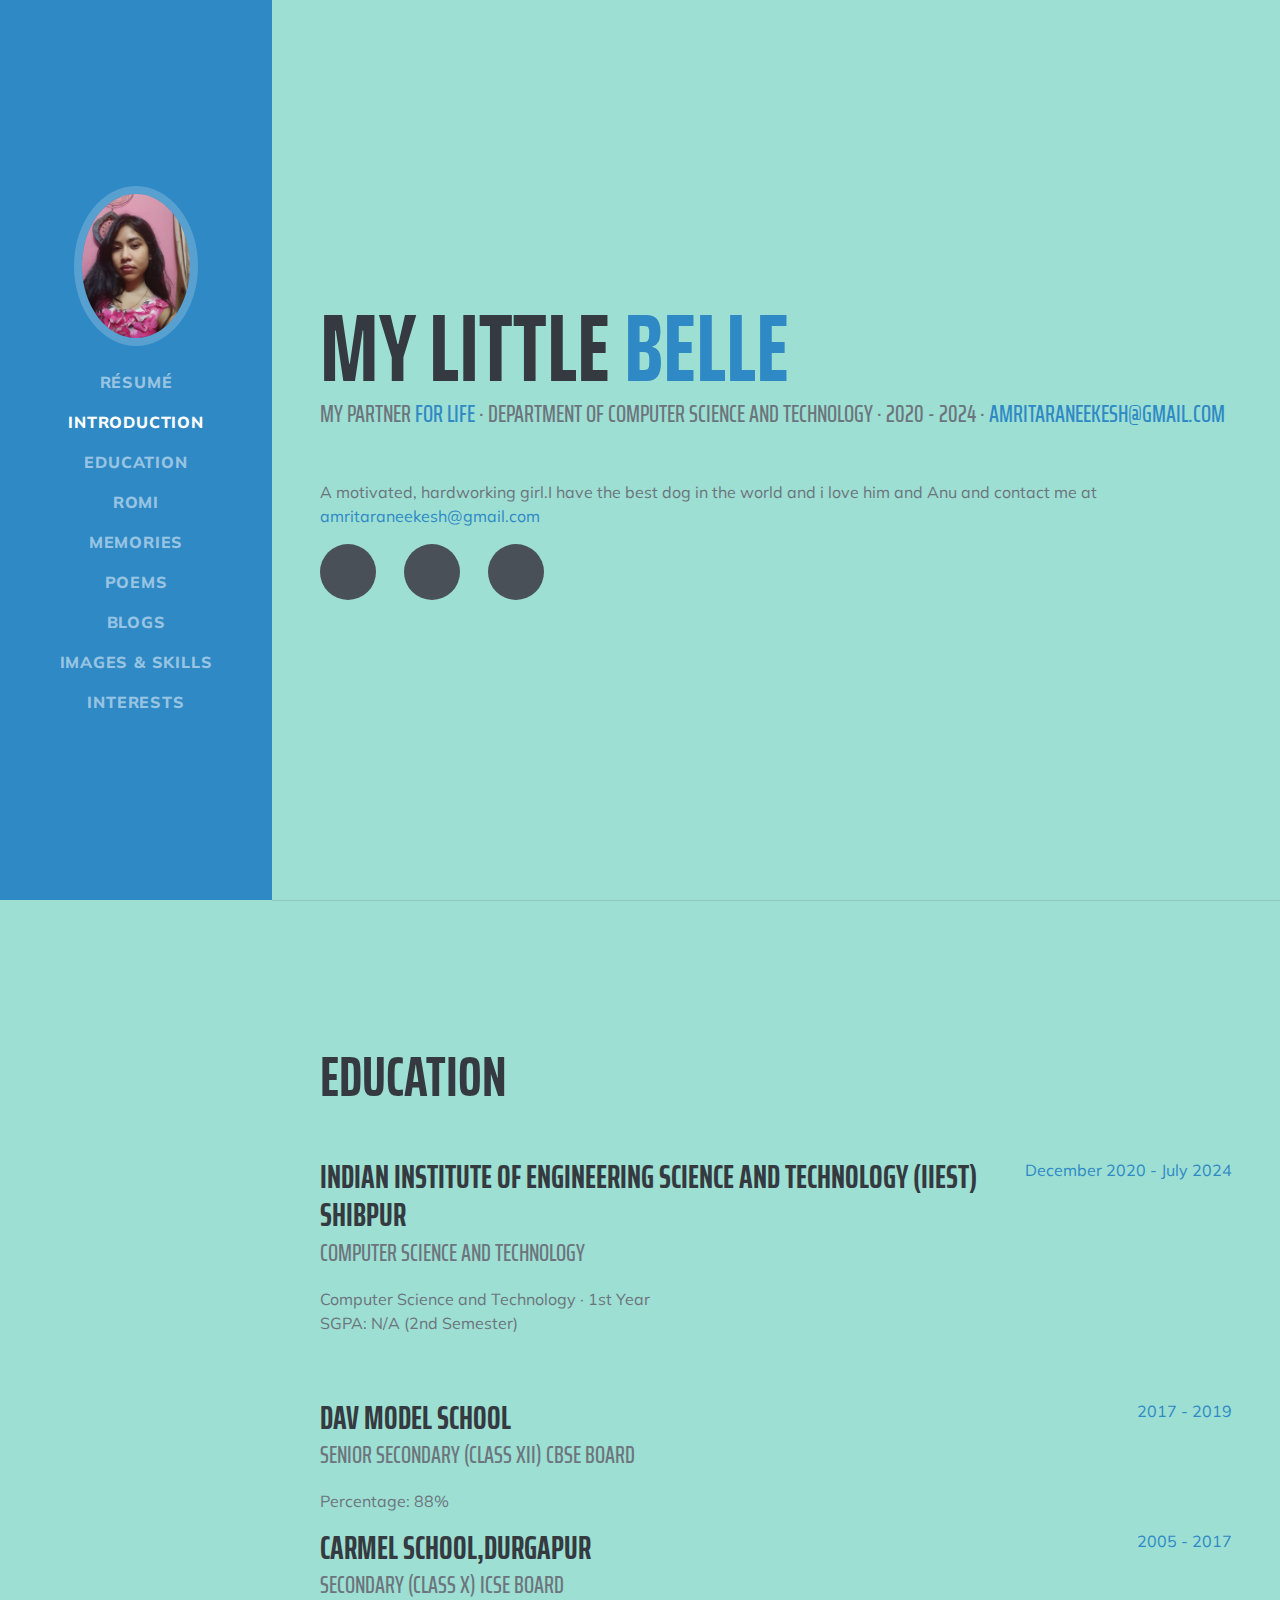
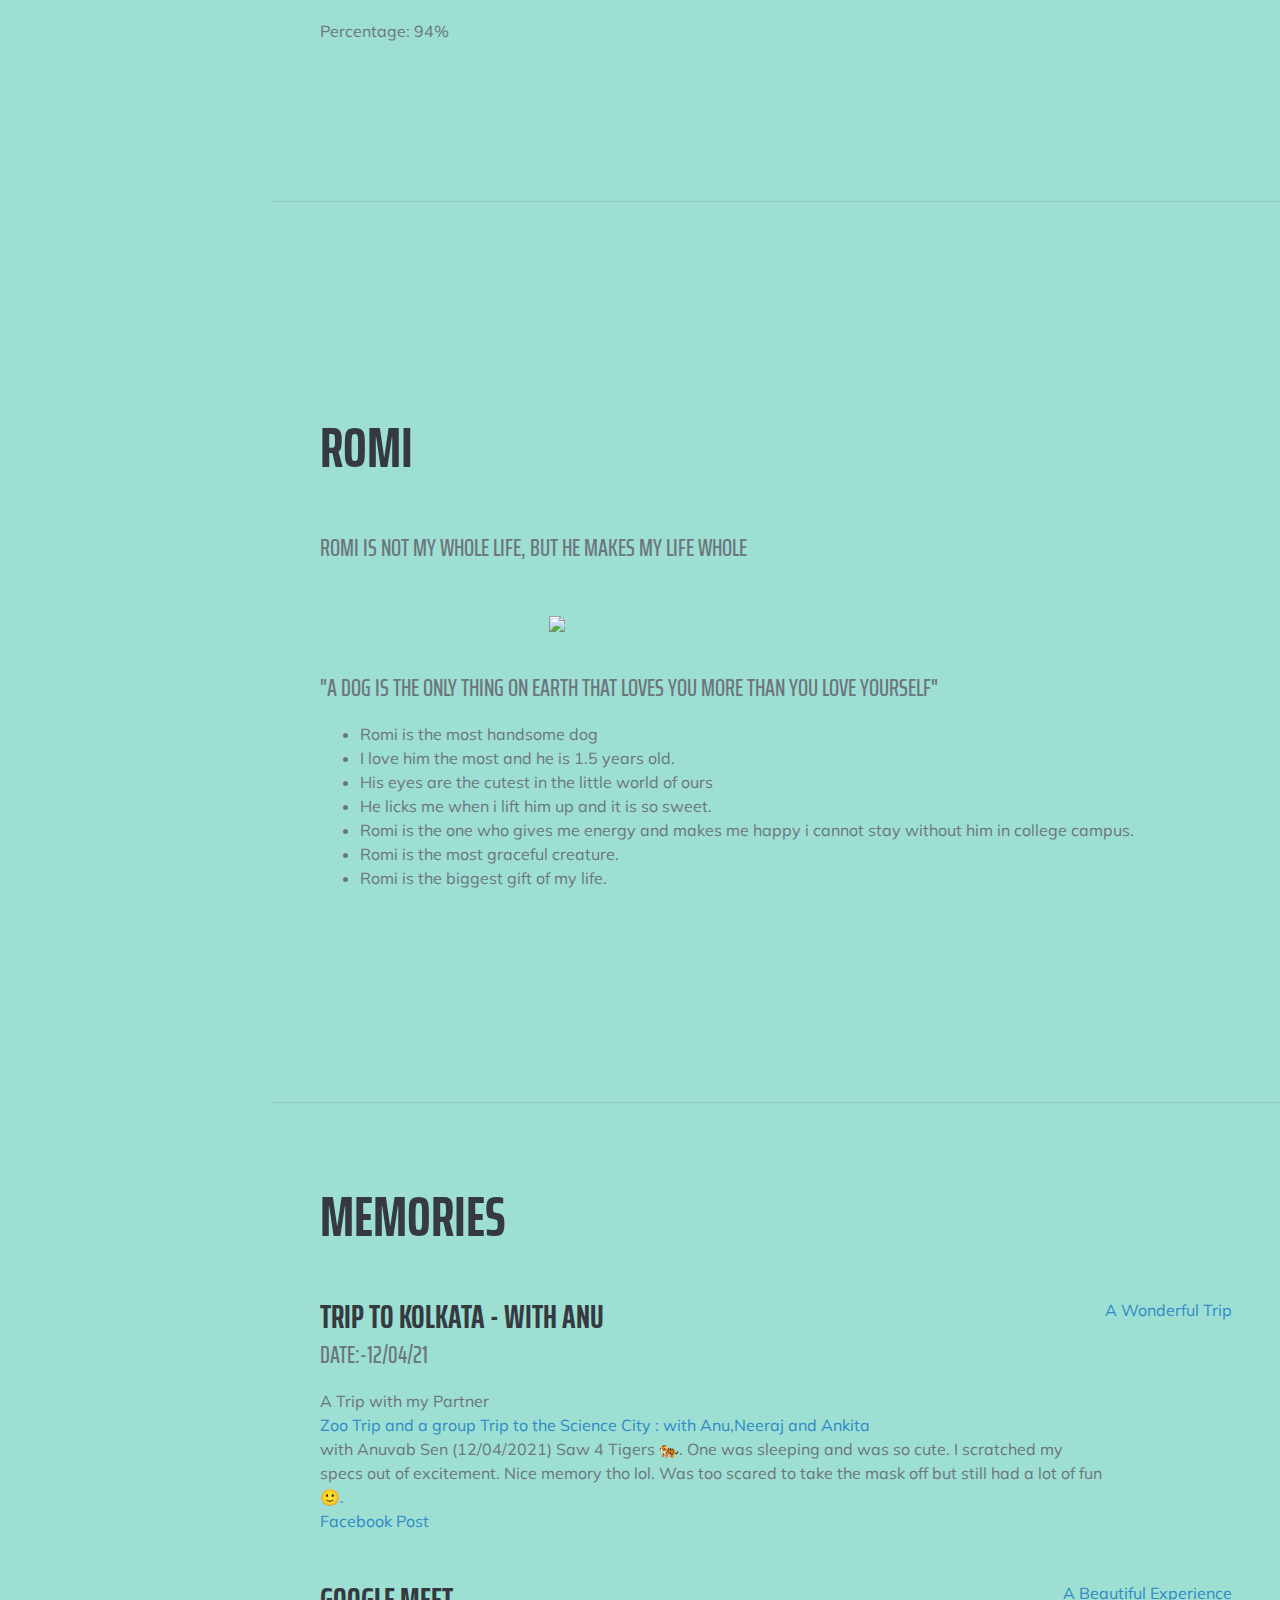
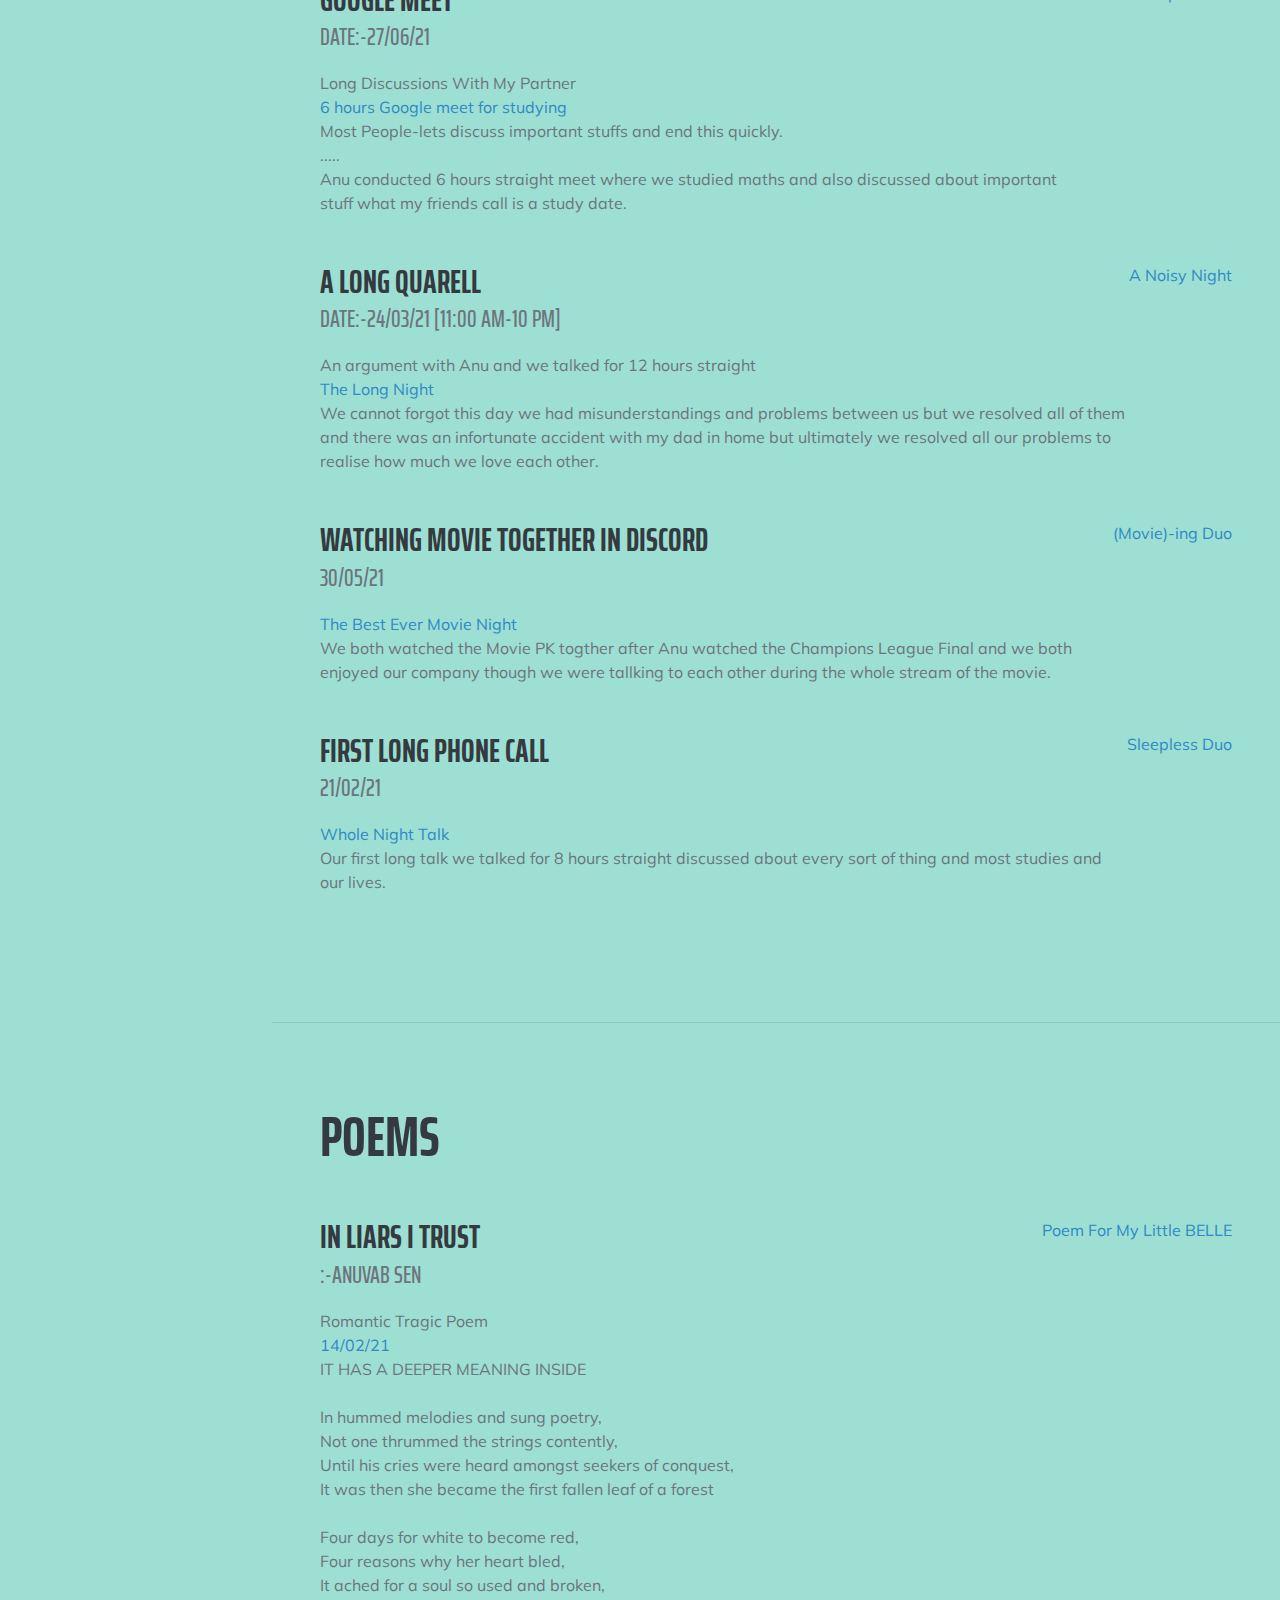
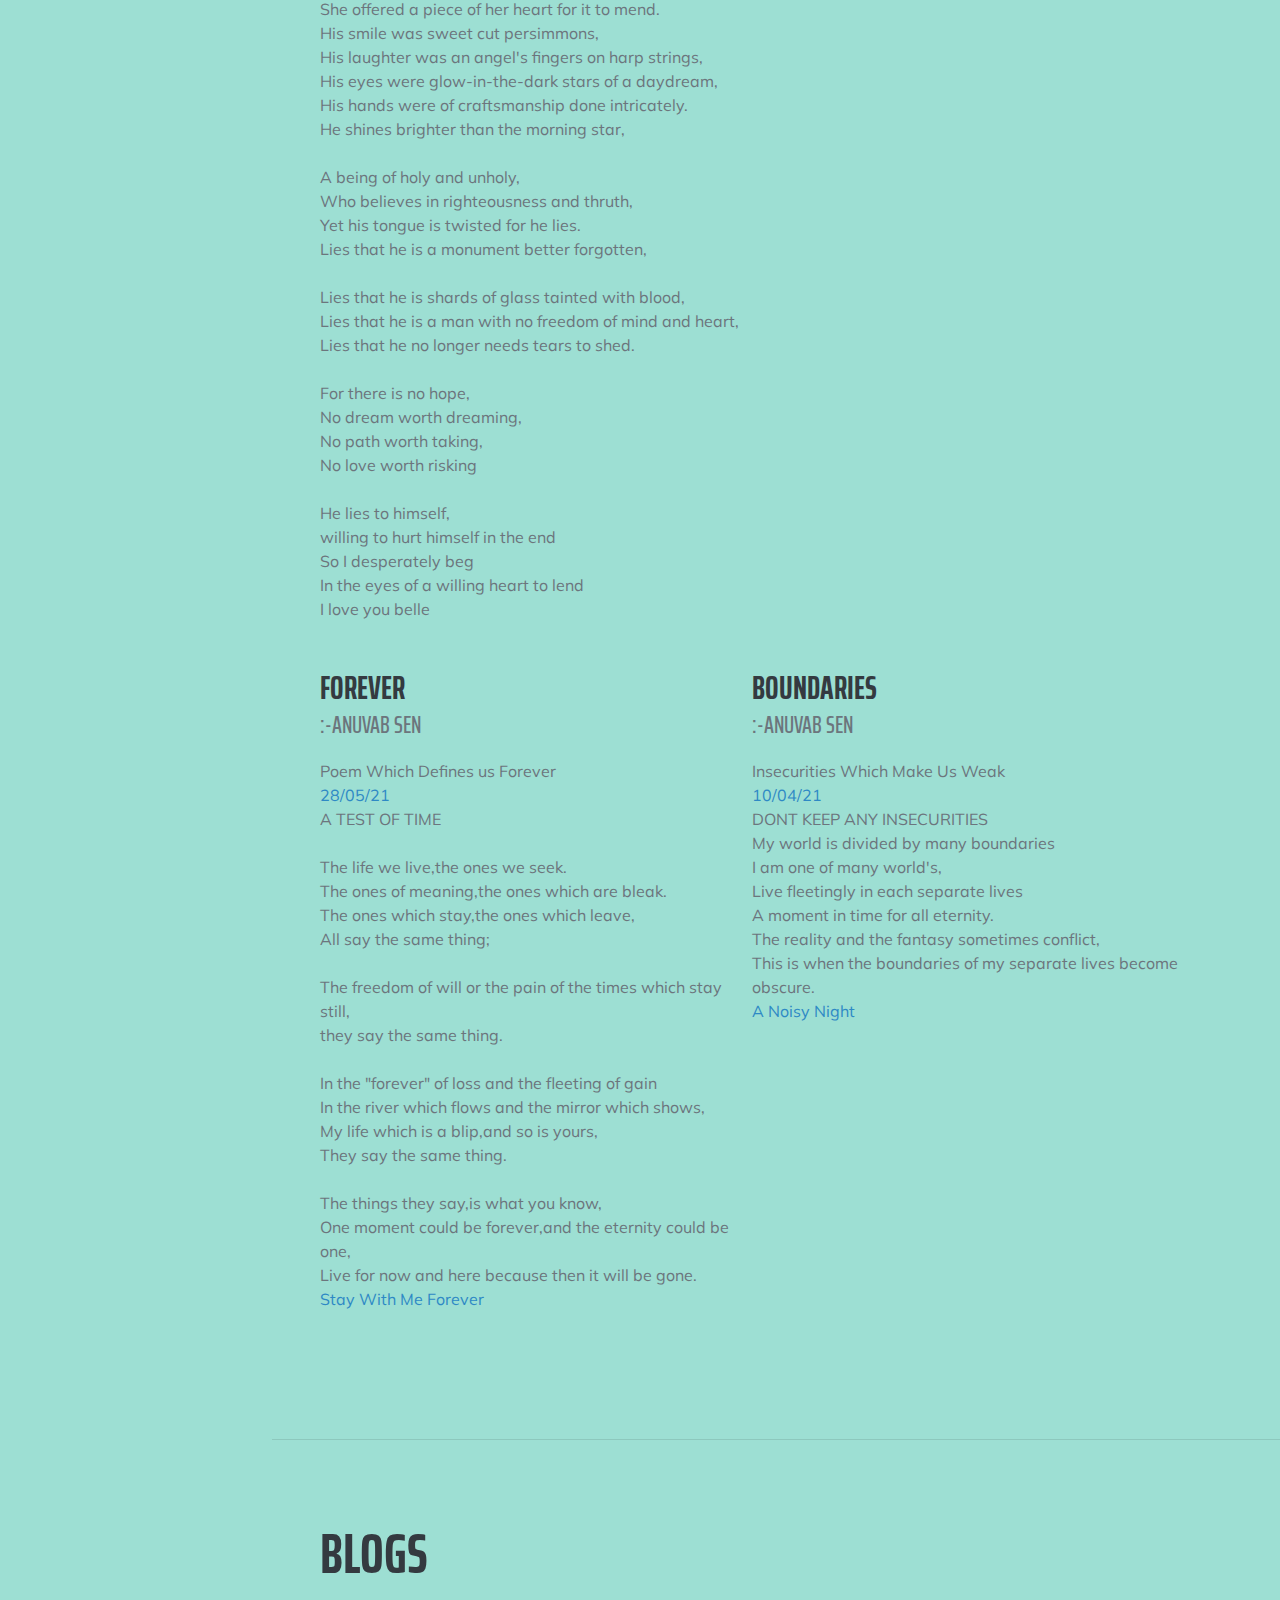
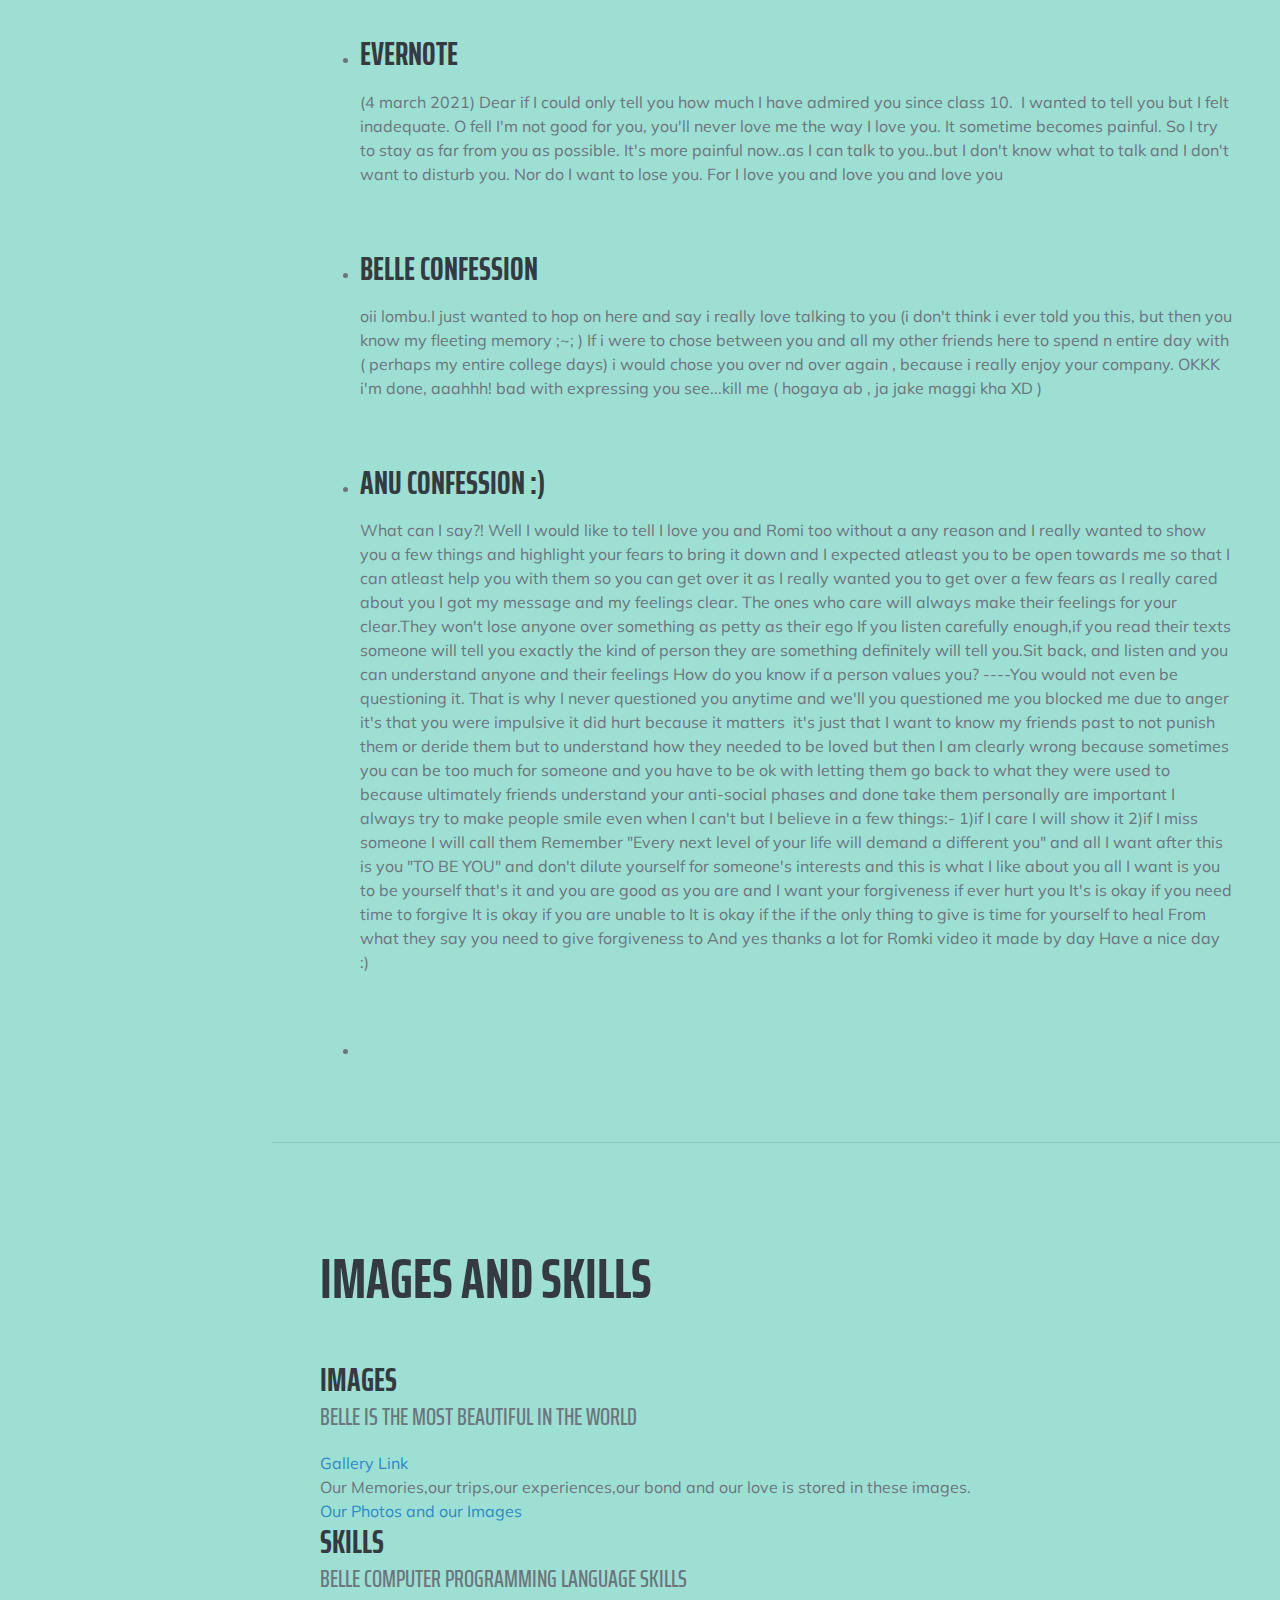
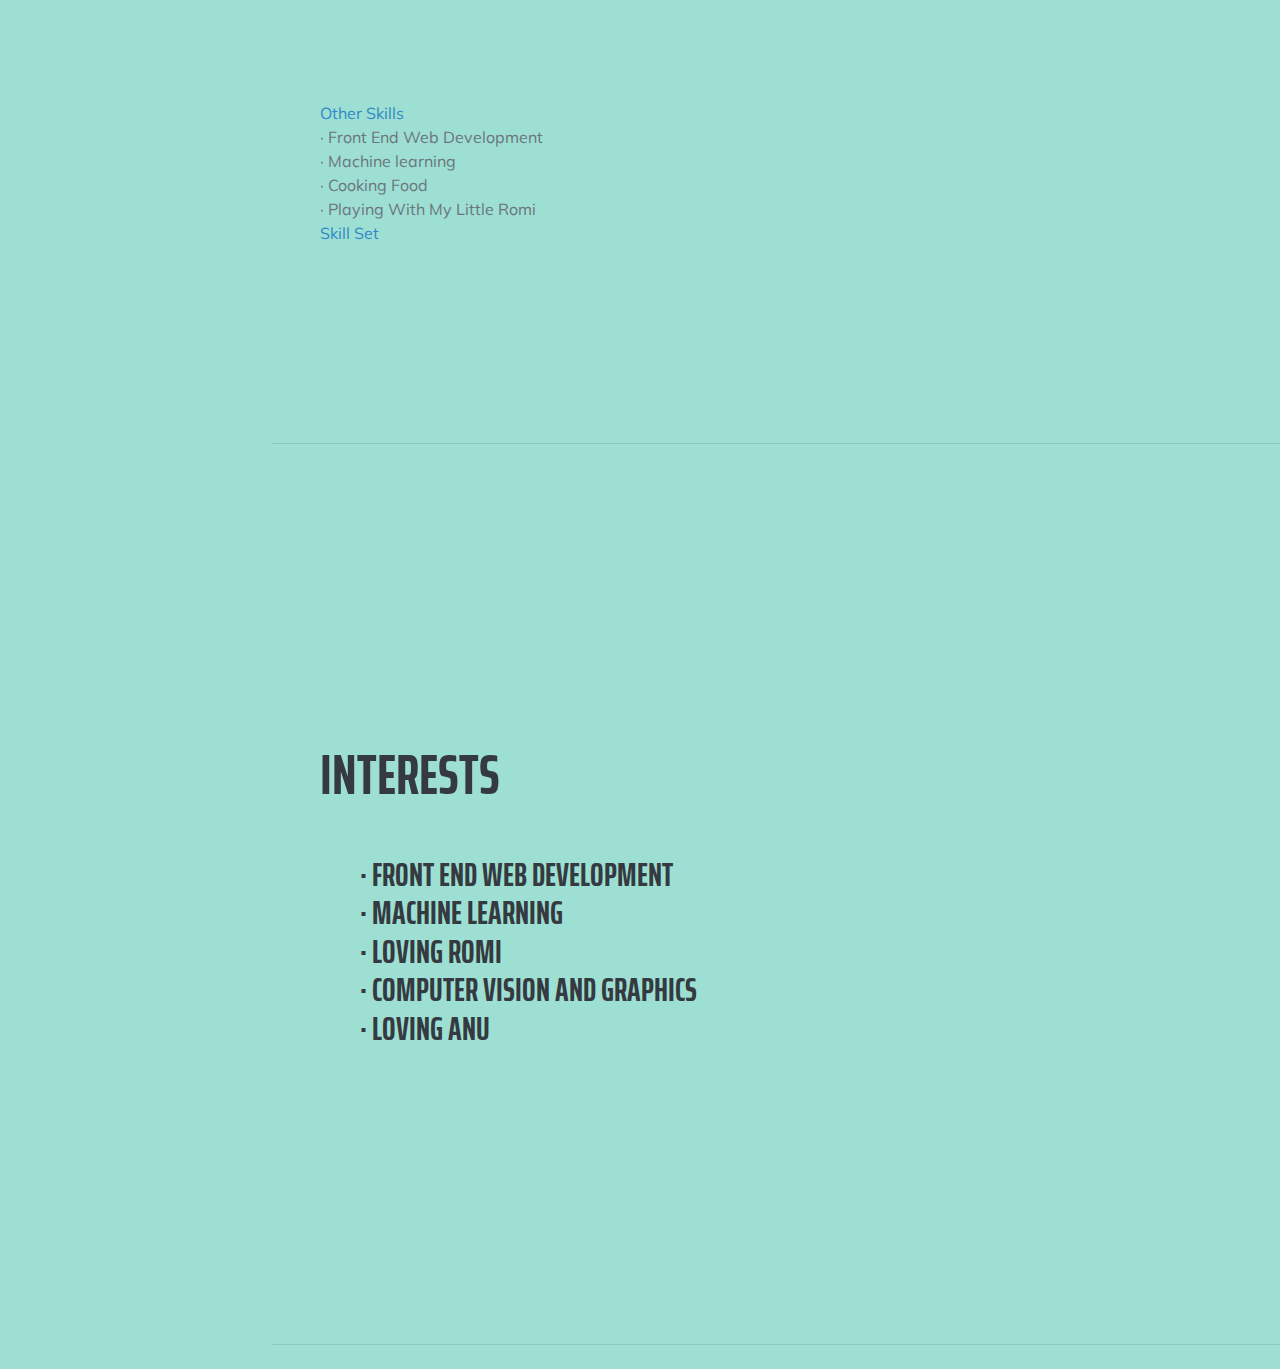
==== index.html @ 85517e58 "Add files via upload" ====
<!DOCTYPE html>
<html lang="en">
    <head>
        <meta charset="utf-8" />
        <meta name="viewport" content="width=device-width, initial-scale=1, shrink-to-fit=no" />
        <meta name="description" content="" />
        <meta name="author" content="" />
        <title>FOR MY LITTLE BELLE</title>
        <link rel="icon" type="image/x-icon" href="assets/img/favicon.ico" />

        <script src="https://use.fontawesome.com/releases/v5.13.0/js/all.js" crossorigin="anonymous"></script>

        <link href="https://cdn.jsdelivr.net/gh/konpa/devicon@master/devicon.min.css" rel="stylesheet" type="text/css" />

        <link href="https://fonts.googleapis.com/css?family=Saira+Extra+Condensed:500,700" rel="stylesheet" type="text/css" />
        <link href="https://fonts.googleapis.com/css?family=Muli:400,400i,800,800i" rel="stylesheet" type="text/css" />

        <link href="css/styles.css" rel="stylesheet" />
    </head>
    <body id="page-top">

        <nav class="navbar navbar-expand-lg navbar-dark bg-primary fixed-top" id="sideNav">
            <a class="navbar-brand js-scroll-trigger" href="#page-top">
                <span class="d-block d-lg-none">BELLE</span>
                <span class="d-none d-lg-block"><img class="img-fluid img-profile rounded-circle mx-auto mb-2" src="assets/img/AMRITA2.jpg" alt="" /></span>
            </a>
            <button class="navbar-toggler" type="button" data-toggle="collapse" data-target="#navbarSupportedContent" aria-controls="navbarSupportedContent" aria-expanded="false" aria-label="Toggle navigation"><span class="navbar-toggler-icon"></span></button>
            <div class="collapse navbar-collapse" id="navbarSupportedContent">
                <ul class="navbar-nav">
                  <li class="nav-item"><a class="nav-link" href="Resume_Amrita.pdf">Résumé</a></li>
                <li class="nav-item"><a class="nav-link js-scroll-trigger" href="#about">Introduction</a></li>
                <li class="nav-item"><a class="nav-link js-scroll-trigger" href="#education">Education</a></li>
                <li class="nav-item"><a class="nav-link js-scroll-trigger" href="#skills">Romi</a></li>
                <li class="nav-item"><a class="nav-link js-scroll-trigger" href="#projects">Memories</a></li>
                <li class="nav-item"><a class="nav-link js-scroll-trigger" href="#certifications">Poems</a></li>
                <li class="nav-item"><a class="nav-link js-scroll-trigger" href="#competitions">Blogs</a></li>
                <li class="nav-item"><a class="nav-link js-scroll-trigger" href="#workshops">Images & Skills</a></li>
                <li class="nav-item"><a class="nav-link js-scroll-trigger" href="#interests">Interests</a></li>
        </nav>

        <div class="container-fluid p-0">

            <section class="resume-section" id="about">
                <div class="resume-section-content" class="animated-text">
                      <h1 class="mb-0">
                        MY LITTLE
                        <span class="text-primary">BELLE</span>
                    </h1>
                    <div class="subheading mb-5">
                      MY PARTNER
                        <a href="">FOR LIFE</a>
                        · Department of Computer Science and Technology · 2020 - 2024 ·
                        <a href="mailto:amritaraneekesh@gmail.com">amritaraneekesh@gmail.com</a>
                    </div>
                    A motivated, hardworking girl.I have the best dog in the world and i love him and Anu and contact me at
                      <a href="mailto:amritaraneekesh@gmail.comm">amritaraneekesh@gmail.com</a>
                    </p>
                    <div class="social-icons">
                        <a class="social-icon" href="https://www.linkedin.com/in/amrita-kesh-660078183/"><i class="fab fa-linkedin-in"></i></a>
                        <a class="social-icon" href="https://github.com/amritakesh"><i class="fab fa-github"></i></a>
                        <a class="social-icon" href="https://twitter.com/AMRITA_KESH"><i class="fab fa-twitter"></i></a>
                    </div>
                </div>
            </section>
            <hr class="m-0" />

            <section class="resume-section" id="education">
              <div class="resume-section-content">
                  <h2 class="mb-5">EDUCATION</h2>
                  <div class="d-flex flex-column flex-md-row justify-content-between mb-5">
                      <div class="flex-grow-1">
                          <h3 class="mb-0">Indian Institute of Engineering Science and Technology (IIEST) Shibpur</h3>
                          <div class="subheading mb-3">Computer Science and Technology</div>
                          <div>Computer Science and Technology · 1st Year</div>
                          <p>SGPA: N/A (2nd Semester)</p>
                      </div>
                      <div class="flex-shrink-0"><span class="text-primary">December 2020 - July 2024</span></div>
                  </div>
                  <div class="d-flex flex-column flex-md-row justify-content-between">
                      <div class="flex-grow-1">
                          <h3 class="mb-0">DAV MODEL SCHOOL</h3>
                          <div class="subheading mb-3">Senior Secondary (Class XII) CBSE Board</div>
                          <p>Percentage: 88%</p>
                      </div>
                      <div class="flex-shrink-0"><span class="text-primary">2017 - 2019</span></div>
                  </div>
                  <div class="d-flex flex-column flex-md-row justify-content-between">
                      <div class="flex-grow-1">
                          <h3 class="mb-0">CARMEL SCHOOL,DURGAPUR</h3>
                          <div class="subheading mb-3">Secondary (Class X) ICSE Board</div>
                          <p>Percentage: 94%</p>
                      </div>
                      <div class="flex-shrink-0"><span class="text-primary">2005 - 2017</span></div>
                  </div>
              </div>
          </section>
            <hr class="m-0" />
            <a href="https://icons8.com/icon/olDI0uD2USQE/corgi"></a>

            <section class="resume-section" id="skills">
                <div class="resume-section-content">
                  <h2 class="mb-5">ROMI</h2>
                    <div class="subheading mb-3">Romi is not my whole life, but he makes my life whole</div>
                    <ul class="list-inline-item dev-icons">
                        <li class="list-inline-item"><i class="fas fa-dog"></i></li>
                        <li class="list-inline-item"><i class="fas fa-bone"></i></li>
                        <li class="list-inline-item"><i class="fas fa-paw"></i></li>
                        <li class="list-inline-item"><i class="fas fa-female"></i></li>
                        <li class="list-inline-item"><i class="fas fa-comment-dots"></i></li>
                        <li class="list-inline-item"><i class="fas fa-kiss"></i></li>
                        <li class="list-inline-item"><i class="fab fa-deploydog"></i></li>
                        <li class="list-inline-item"><i class="far fa-smile-beam"></i></li>
                        <li class="list-inline-item"><i class="fas fa-kiss-wink-heart"></i></i></li>
                        <img src="https://img.icons8.com/ios/50/000000/corgi--v2.p">
                    </ul>
                    <div class="subheading mb-3">"A dog is the only thing on earth that loves you more than you love yourself"</div>
                    <ul class="fa-ul mb-0">
                        <li>
                            <span class="fa-li"><i class="fas fa-check"></i></span>
                          Romi is the most handsome dog
                        </li>
                        <li>
                            <span class="fa-li"><i class="fas fa-check"></i></span>
                            I love him the most and he is 1.5 years old.
                        </li>
                        <li>
                            <span class="fa-li"><i class="fas fa-check"></i></span>
                            His eyes are the cutest in the little world of ours<i class="fas fa-dog"></i>
                        </li>
                        <li>
                            <span class="fa-li"><i class="fas fa-check"></i></span>
                            He licks me when i lift him up and it is so sweet.
                        </li>
                        <li>
                            <span class="fa-li"><i class="fas fa-check"></i></span>
                            Romi is the one who gives me energy and makes me happy i cannot stay without him in college campus.
                        </li>
                        <li>
                            <span class="fa-li"><i class="fas fa-check"></i></span>
                            Romi is the most graceful creature.
                        </li>
                        <li>
                        <span class="fa-li"><i class="fas fa-check"></i></span>
                        Romi is the biggest gift of my life.
                        </li>
                    </ul>
                </div>
            </section>
            <hr class="m-0" />

            <section class="resume-section" id="projects">
                <div class="resume-section-content">
                    <h2 class="mb-5">MEMORIES</h2>
                    <div class="d-flex flex-column flex-md-row justify-content-between mb-5">
                        <div class="flex-grow-1">
                            <h3 class="mb-0">TRIP TO KOLKATA - WITH ANU</h3>
                            <div class="subheading mb-3">DATE:-12/04/21</div>
                            <div>A Trip with my Partner</div>
                            <i class="fa fa-globe"></i>
                            <a href="">Zoo Trip and a group Trip to the Science City</a>
                            <a href="">: with Anu,Neeraj and Ankita</a>
                            <div> with Anuvab Sen (12/04/2021)
Saw 4 Tigers 🐅. One was sleeping and was so cute. I scratched my specs out of excitement. Nice memory tho lol.
Was too scared to take the mask off but still had a lot of fun 🙂.</div>
                            <i class="fab fa-facebook-f"></i>
                            <a href="https://m.facebook.com/story.php?story_fbid=939640203479809&id=100023015148879">Facebook Post</a>
                        </div>
                        <div class="flex-shrink-0"><span class="text-primary">A Wonderful Trip</span></div>
                    </div>
                    <div class="d-flex flex-column flex-md-row justify-content-between mb-5">
                        <div class="flex-grow-1">
                            <h3 class="mb-0">Google Meet</h3>
                            <div class="subheading mb-3">DATE:-27/06/21</div>
                            <div>Long Discussions With My Partner</div>
                            <i class="fa fa-globe"></i>
                            <a href="">6 hours Google meet for studying</a>
                            <div>Most People-lets discuss important stuffs and end this quickly.
                              <br>
                                 .....
                              <br>
                                 Anu conducted 6 hours straight meet where we studied maths and also discussed about important stuff what my friends call is a study date.
                            </div>
                        </div>
                        <div class="flex-shrink-0"><span class="text-primary">A Beautiful Experience</span></div>
                    </div>
                    <div class="d-flex flex-column flex-md-row justify-content-between mb-5">
                        <div class="flex-grow-1">
                            <h3 class="mb-0">A Long Quarell</h3>
                            <div class="subheading mb-3">DATE:-24/03/21 [11:00 am-10 pm]</div>
                            <div>An argument with Anu and we talked for 12 hours straight</div>
                          <i class="fa fa-globe"></i>
                            <a href="">The Long Night</a>
                            <div>We cannot forgot this day we had misunderstandings and problems between us but we resolved all of them and there was an infortunate accident with my dad in home but ultimately we resolved all our problems to realise how much we love each other.</div>
                        </div>
                        <div class="flex-shrink-0"><span class="text-primary">A Noisy Night</span></div>
                    </div>
                    <div class="d-flex flex-column flex-md-row justify-content-between mb-5">
                        <div class="flex-grow-1">
                            <h3 class="mb-0">Watching Movie Together In Discord</h3>
                            <div class="subheading mb-3">30/05/21</div>
                            <i class="fa fa-globe"></i>
                            <a href="">The Best Ever Movie Night</a>
                            <div>We both watched the Movie PK togther after Anu watched the Champions League Final and we both enjoyed our company though we were tallking to each other during the whole stream of the movie.</div>
                        </div>
                        <div class="flex-shrink-0"><span class="text-primary">(Movie)-ing Duo</span></div>
                    </div>
                    <div class="d-flex flex-column flex-md-row justify-content-between mb-5">
                        <div class="flex-grow-1">
                            <h3 class="mb-0">FIRST LONG PHONE CALL</h3>
                            <div class="subheading mb-3">21/02/21</div>
                            <i class="fa fa-globe"></i>
                            <a href="">Whole Night Talk</a>
                            <div>Our first long talk we talked for 8 hours straight discussed about every sort of thing and most studies and our lives.</div>
                        </div>
                        <div class="flex-shrink-0"><span class="text-primary">Sleepless Duo</span></div>
                    </div>
                </div>
            </section>
            <hr class="m-0" />

            <section class="resume-section" id="certifications">
                <div class="resume-section-content">
                    <h2 class="mb-5">Poems</h2>
                    <div class="d-flex flex-column flex-md-row justify-content-between mb-5">
                        <div class="flex-grow-1">
                            <h3 class="mb-0">In Liars I Trust</h3>
                            <div class="subheading mb-3">:-Anuvab Sen</div>
                            <div>Romantic Tragic Poem</div>
                            <i class="fa fa-heart"></i>
                            <a href="">14/02/21</a>
                            <div>IT HAS A DEEPER MEANING INSIDE</div>
                            <br>
                            <div>In hummed melodies and sung poetry,</div>
<div>Not one thrummed the strings contently,</div>
<div>Until his cries were heard amongst seekers of conquest,</div>
<div>It was then she became the first fallen leaf of a forest</div>
<br>
<div>Four days for white to become red,</div>
<div>Four reasons why her heart bled,</div>
<div>It ached for a soul so used and broken,</div>
<div>She offered a piece of her heart for it to mend.</div>

<div>His smile was sweet cut persimmons,</div>
<div>His laughter was an angel's fingers on harp strings,</div>
<div>His eyes were glow-in-the-dark stars of a daydream,</div>
<div>His hands were of craftsmanship done intricately.</div>
<div>He shines brighter than the morning star,</div>
<br>
<div>A being of holy and unholy,</div>
<div>Who believes in righteousness and thruth,</div>
<div>Yet his tongue is twisted for he lies.</div>
<div>Lies that he is a monument better forgotten,</div>
<br>
<div>Lies that he is shards of glass tainted with blood,</div>
<div>Lies that he is a man with no freedom of mind and heart,</div>
<div>Lies that he no longer needs tears to shed.</div>
<br>
<div>For there is no hope,</div>
<div>No dream worth dreaming,</div>
<div>No path worth taking,</div>
<div>No love worth risking</div>
<br>
<div>He lies to himself,</div>
<div>willing to hurt himself in the end</div>
<div>So I desperately beg</div>
<div>In the eyes of a willing heart to lend</div>
<div>I love you belle</div>
                        </div>
                        <div class="flex-shrink-0"><span class="text-primary">Poem For My Little BELLE</span></div>
                      </div>
                        <div class="d-flex flex-column flex-md-row justify-content-between mb-5">
                            <div class="flex-grow-1">

                            <div>
                                <h3 class="mb-0">Forever</h3>
                                <div class="subheading mb-3">:-Anuvab Sen</div>
                                <div>Poem Which Defines us Forever</div>
                                <i class="fa fa-heart"></i>
                                <a href="">28/05/21</a>
                                <div>A TEST OF TIME</div>
                                <br>
                          <div>The life we live,the ones we seek.</div>
<div>The ones of meaning,the ones which are bleak.</div>
<div>The ones which stay,the ones which leave,</div>
<div>All say the same thing;</div>
<br>
<div>The freedom of will or the pain of the times which stay still,</div>
<div>they say the same thing.</div>
<br>
<div>In the "forever" of loss and the fleeting of gain</div>
<div>In the river which flows and the mirror which shows,</div>
<div>My life which is a blip,and so is yours,</div>
<div>They say the same thing.</div>
<br>
<div>The things they say,is what you know,</div>
<div>One moment could be forever,and the eternity could be one,</div>
<div>Live for now and here because then it will be gone.</div>
</div>
<div class="flex-shrink-0"><span class="text-primary">Stay With Me Forever</span></div>
</div>
<div class="d-flex flex-column flex-md-row justify-content-between mb-5">
    <div class="flex-grow-1">

    <div>
                            <h3 class="mb-0">Boundaries</h3>
                            <div class="subheading mb-3">:-Anuvab Sen</div>
                            <div>Insecurities Which Make Us Weak</div>
                            <i class="fa fa-heart"></i>
                            <a href="">10/04/21</a>
                            <div>DONT KEEP ANY INSECURITIES</div>
                            <div>My world is divided by many boundaries</div>
<div>I am one of many world's,</div>
<div>Live fleetingly in each separate lives</div>
<div>A moment in time for all eternity.</div>
<div>The reality and the fantasy sometimes conflict,</div>
<div>This is when the boundaries of my separate lives become obscure.</div>
                          </div>
                        <div class="flex-shrink-0"><span class="text-primary">A Noisy Night</span></div>
                    </div>
                </div>
            </section>
            <hr class="m-0" />

            <section class="resume-section" id="competitions">
                <div class="resume-section-content">
                    <h2 class="mb-5">Blogs</h2>
                    <ul class="fa-ul mb-0">
                        <li>
                            <span class="fa-li"><i class="fas fa-heart text-warning fa-2x"></i></span>
                            <h3 class="mb-3">Evernote</h3>
                            <i class=""></i>
                            <a href=""></a>
                            <p>(4 march 2021) Dear  if I could only tell you how much I have admired you since class 10.  I wanted to tell you but I felt inadequate. O fell I'm not good for you, you'll never love me the way I love you. It sometime becomes painful. So I try to stay as far from you as possible. It's more painful now..as I can talk to you..but I don't know what to talk and I don't want to disturb you. Nor do I want to lose you. For I love you and love you and love you</p>
                        </li>
                        <br>
                        <br>
                        <li>
                            <span class="fa-li"><i class="fas fa-heart text-warning fa-2x"></i></span>
                            <h3 class="mb-3">Belle Confession</h3>
                            <p>oii lombu.I just wanted to hop on here and say i really love talking to you (i don't think i ever told you this, but then you know my fleeting memory ;~; )
If i were to chose between you and all my other friends here to spend n entire day with ( perhaps my entire college days) i would chose you over nd over again , because i really enjoy your company.
OKKK i'm done, aaahhh! bad with expressing you see...kill me ( hogaya ab , ja jake maggi kha XD )</p>
<br>
<br>
<li>
    <span class="fa-li"><i class="fas fa-heart text-warning fa-2x"></i></span>
    <h3 class="mb-3">Anu Confession :)</h3>
    <i class=""></i>
    <a href=""></a>
    <p>What can I say?!
Well I would like to tell I love you and Romi too without a any reason and I really wanted to show you a few things and highlight your fears to bring it down and I expected atleast you to be open towards me so that I can atleast help you with them so you can get over it as I really wanted you to get over a few fears as I really cared about you I got my message and my feelings clear.
The ones who care will always make their feelings for your clear.They won't lose anyone over something as petty as their ego

If you listen carefully enough,if you read their texts someone will tell you exactly the kind of person they are something definitely will tell you.Sit back, and listen and you can understand anyone and their feelings
How do you know if a person values you?
----You would not even be questioning it. That is why I never questioned you anytime and we'll you questioned me you blocked me due to anger it's that you were impulsive it did hurt because it matters
 it's just that I want to know my friends past to not punish them or deride them but to understand how they needed to be loved but then I am clearly wrong because sometimes you can be too much for someone and you have to be ok with letting them go back to what they were used to because ultimately friends understand your anti-social phases and done take them personally are important

I always try to make people smile even when I can't but I believe in a few things:-

1)if I care I will show it
2)if I miss someone I will call them

Remember "Every next level of your life will demand a different you" and all I want after this is you "TO BE YOU" and don't dilute yourself for someone's interests and this is what I like about you all I want is you to be yourself that's it and you are good as you are and I want your forgiveness if ever hurt you
It's is okay if you need time to forgive
It is okay if you are unable to
It is okay if the if the only thing to give is time for yourself to heal
From what they say you need to give forgiveness to
And yes thanks a lot for Romki video it made by day

Have a nice day :)</p>
</li>
<br>
<br>
<li>
                    </ul>
                </div>
            </section>
            <hr class="m-0" />

            <section class="resume-section" id="workshops">
                <div class="resume-section-content">
                    <h2 class="mb-5">Images And Skills</h2>
                    <div class="d-flex flex-column flex-md-row justify-content-between mb-5">
                        <div class="flex-grow-1">
                            <h3 class="mb-0">Images</h3>
                            <div class="subheading mb-3">Belle is the Most Beautiful in the World</div>
                            <i class="fa fa-heart"></i>
                            <a href="https://drive.google.com/folderview?id=1CJssIHfzAWbaGwZjin9ZwHLDiKmtBRAi">Gallery Link</a>
                            <div>Our Memories,our trips,our experiences,our bond and our love is stored in these images.</div>
                          <div class="flex-shrink-0"><span class="text-primary">Our Photos and our Images</span></div>
                    <div class="d-flex flex-column flex-md-row justify-content-between mb-5">
                        <div class="flex-grow-1">
                            <h3 class="mb-0">SKILLS</h3>
                            <div class="subheading mb-3">Belle Computer Programming Language Skills</div>
                            <ul class="list-inline-item dev-icons ">
                        <li class="list-inline-item"><i class="facebook fa-python"></i></li>
                        <li class="list-inline-item"><i class="devicon-cplusplus-plain"></i></li>
                        <li class="list-inline-item"><i class="fab fa-html5"></i></li>
                        <li class="list-inline-item"><i class="fab fa-css3-alt"></i></li>
                        <li class="list-inline-item"><i class="fab fa-js-square"></i></li>
                        <li class="list-inline-item"><i class="fab fa-node-js"></i></li>
                        <li class="list-inline-item"><i class="devicon-git-plain"></i></li>
                    </ul>
                <div><i class="fa fa-heart"></i><a href="">Other Skills</a></div>
                    <div>
                  <div>· Front End Web Development<i class="far fa-file-code"></i></div>
                  <div>· Machine learning<i class="fas fa-motorcycle"></i></div>
                  <div>· Cooking Food<i class="fas fa-utensils"></i></div>
                  <div>· Playing With My Little Romi<i class="fas fa-dog"></i></div>
                </div>
                <div class="flex-shrink-0"><span class="text-primary">Skill Set</span></div>
            </div>
          <div class="d-flex flex-column flex-md-row justify-content-between mb-5">
              <div class="flex-grow-1">
            </section>
            <hr class="m-0" />

            <section class="resume-section" id="interests">
                <div class="resume-section-content">
                    <h2 class="mb-5">Interests</h2>
                    <ul class="fa-ul mb-0">
                      <h3 class="mb-0">· Front End Web Development</h3>
                      <h3 class="mb-0">· Machine Learning</h3>
                      <h3 class="mb-0">· Loving Romi </h3>
                      <h3 class="mb-0">· Computer Vision and graphics</h3>
                      <h3 class="mb-0">· Loving Anu</h3>
                    </ul>
                </div>
            </section>
        </div>
      </section>
      <hr class="m-0" />
      <embed src="See You Again.mp4" loop="true" autostart="true" width="2" height="0">





        <script src="https://cdnjs.cloudflare.com/ajax/libs/jquery/3.5.1/jquery.min.js"></script>
        <script src="https://stackpath.bootstrapcdn.com/bootstrap/4.5.0/js/bootstrap.bundle.min.js"></script>
        <script src="https://cdnjs.cloudflare.com/ajax/libs/jquery-easing/1.4.1/jquery.easing.min.js"></script>
        <script src="js/scripts.js"></script>
    </body>
</html>
---- css/styles.css ----
@charset "UTF-8";
:root {
  --blue: #2e89c5;
  --indigo: #6610f2;
  --purple: #6f42c1;
  --pink: #e83e8c;
  --red: #dc3545;
  --orange: #fd7e14;
  --yellow: #ffc107;
  --green: #28a745;
  --teal: #20c997;
  --cyan: #17a2b8;
  --white: #fff;
  --gray: #6c757d;
  --gray-dark: #343a40;
  --primary: #2e89c5;
  --secondary: #6c757d;
  --success: #28a745;
  --info: #17a2b8;
  --warning: #ffc107;
  --danger: #dc3545;
  --light: #f8f9fa;
  --dark: #343a40;
  --breakpoint-xs: 0;
  --breakpoint-sm: 576px;
  --breakpoint-md: 768px;
  --breakpoint-lg: 992px;
  --breakpoint-xl: 1200px;
  --font-family-sans-serif: -apple-system, BlinkMacSystemFont, "Segoe UI", Roboto, "Helvetica Neue", Arial, "Noto Sans", sans-serif, "Apple Color Emoji", "Segoe UI Emoji", "Segoe UI Symbol", "Noto Color Emoji";
  --font-family-monospace: SFMono-Regular, Menlo, Monaco, Consolas, "Liberation Mono", "Courier New", monospace;
}

*,
*::before,
*::after {
  box-sizing: border-box;
}

html {
  font-family: sans-serif;
  line-height: 1.15;
  -webkit-text-size-adjust: 100%;
  -webkit-tap-highlight-color: rgba(0, 0, 0, 0);
}

article, aside, figcaption, figure, footer, header, hgroup, main, nav, section {
  display: block;
}

body {
  margin: 0;
  font-family: "Muli", -apple-system, BlinkMacSystemFont, "Segoe UI", Roboto, "Helvetica Neue", Arial, sans-serif, "Apple Color Emoji", "Segoe UI Emoji", "Segoe UI Symbol", "Noto Color Emoji";
  font-size: 1rem;
  font-weight: 400;
  line-height: 1.5;
  color: #212529;
  text-align: left;
  background-color: #9DDFD3;
}

[tabindex="-1"]:focus:not(:focus-visible) {
  outline: 0 !important;
}

hr {
  box-sizing: content-box;
  height: 0;
  overflow: visible;
}

h1, h2, h3, h4, h5, h6 {
  margin-top: 0;
  margin-bottom: 0.5rem;
}

p {
  margin-top: 0;
  margin-bottom: 1rem;
}

abbr[title],
abbr[data-original-title] {
  text-decoration: underline;
  -webkit-text-decoration: underline dotted;
          text-decoration: underline dotted;
  cursor: help;
  border-bottom: 0;
  -webkit-text-decoration-skip-ink: none;
          text-decoration-skip-ink: none;
}

address {
  margin-bottom: 1rem;
  font-style: normal;
  line-height: inherit;
}

ol,
ul,
dl {
  margin-top: 0;
  margin-bottom: 1rem;
}

ol ol,
ul ul,
ol ul,
ul ol {
  margin-bottom: 0;
}

dt {
  font-weight: 700;
}

dd {
  margin-bottom: 0.5rem;
  margin-left: 0;
}

blockquote {
  margin: 0 0 1rem;
}

b,
strong {
  font-weight: bolder;
}

small {
  font-size: 80%;
}

sub,
sup {
  position: relative;
  font-size: 75%;
  line-height: 0;
  vertical-align: baseline;
}

sub {
  bottom: -0.25em;
}

sup {
  top: -0.5em;
}

a {
  color: #2e89c5;
  text-decoration: none;
  background-color: transparent;
}
a:hover {
  color: #205e87;
  text-decoration: underline;
}

a:not([href]) {
  color: inherit;
  text-decoration: none;
}
a:not([href]):hover {
  color: inherit;
  text-decoration: none;
}

pre,
code,
kbd,
samp {
  font-family: SFMono-Regular, Menlo, Monaco, Consolas, "Liberation Mono", "Courier New", monospace;
  font-size: 1em;
}

pre {
  margin-top: 0;
  margin-bottom: 1rem;
  overflow: auto;
  -ms-overflow-style: scrollbar;
}

figure {
  margin: 0 0 1rem;
}

img {
  vertical-align: middle;
  border-style: none;
}

svg {
  overflow: hidden;
  vertical-align: middle;
}

table {
  border-collapse: collapse;
}

caption {
  padding-top: 0.75rem;
  padding-bottom: 0.75rem;
  color: #6c757d;
  text-align: left;
  caption-side: bottom;
}

th {
  text-align: inherit;
}

label {
  display: inline-block;
  margin-bottom: 0.5rem;
}

button {
  border-radius: 0;
}

button:focus {
  outline: 1px dotted;
  outline: 5px auto -webkit-focus-ring-color;
}

input,
button,
select,
optgroup,
textarea {
  margin: 0;
  font-family: inherit;
  font-size: inherit;
  line-height: inherit;
}

button,
input {
  overflow: visible;
}

button,
select {
  text-transform: none;
}

[role=button] {
  cursor: pointer;
}

select {
  word-wrap: normal;
}

button,
[type=button],
[type=reset],
[type=submit] {
  -webkit-appearance: button;
}

button:not(:disabled),
[type=button]:not(:disabled),
[type=reset]:not(:disabled),
[type=submit]:not(:disabled) {
  cursor: pointer;
}

button::-moz-focus-inner,
[type=button]::-moz-focus-inner,
[type=reset]::-moz-focus-inner,
[type=submit]::-moz-focus-inner {
  padding: 0;
  border-style: none;
}

input[type=radio],
input[type=checkbox] {
  box-sizing: border-box;
  padding: 0;
}

textarea {
  overflow: auto;
  resize: vertical;
}

fieldset {
  min-width: 0;
  padding: 0;
  margin: 0;
  border: 0;
}

legend {
  display: block;
  width: 100%;
  max-width: 100%;
  padding: 0;
  margin-bottom: 0.5rem;
  font-size: 1.5rem;
  line-height: inherit;
  color: inherit;
  white-space: normal;
}

progress {
  vertical-align: baseline;
}

[type=number]::-webkit-inner-spin-button,
[type=number]::-webkit-outer-spin-button {
  height: auto;
}

[type=search] {
  outline-offset: -2px;
  -webkit-appearance: none;
}

[type=search]::-webkit-search-decoration {
  -webkit-appearance: none;
}

::-webkit-file-upload-button {
  font: inherit;
  -webkit-appearance: button;
}

output {
  display: inline-block;
}

summary {
  display: list-item;
  cursor: pointer;
}

template {
  display: none;
}

[hidden] {
  display: none !important;
}

h1, h2, h3, h4, h5, h6,
.h1, .h2, .h3, .h4, .h5, .h6 {
  margin-bottom: 0.5rem;
  font-family: "Saira Extra Condensed", -apple-system, BlinkMacSystemFont, "Segoe UI", Roboto, "Helvetica Neue", Arial, sans-serif, "Apple Color Emoji", "Segoe UI Emoji", "Segoe UI Symbol", "Noto Color Emoji";
  font-weight: 700;
  line-height: 1.2;
  color: #343a40;
}

h1, .h1 {
  font-size: 6rem;
}

h2, .h2 {
  font-size: 3.5rem;
}

h3, .h3 {
  font-size: 2rem;
}

h4, .h4 {
  font-size: 1.5rem;
}

h5, .h5 {
  font-size: 1.25rem;
}

h6, .h6 {
  font-size: 1rem;
}

.lead {
  font-size: 1.25rem;
  font-weight: 300;
}

.display-1 {
  font-size: 6rem;
  font-weight: 300;
  line-height: 1.2;
}

.display-2 {
  font-size: 5.5rem;
  font-weight: 300;
  line-height: 1.2;
}

.display-3 {
  font-size: 4.5rem;
  font-weight: 300;
  line-height: 1.2;
}

.display-4 {
  font-size: 3.5rem;
  font-weight: 300;
  line-height: 1.2;
}

hr {
  margin-top: 1rem;
  margin-bottom: 1rem;
  border: 0;
  border-top: 1px solid rgba(0, 0, 0, 0.1);
}

small,
.small {
  font-size: 80%;
  font-weight: 400;
}

mark,
.mark {
  padding: 0.2em;
  background-color: #fcf8e3;
}

.list-unstyled {
  padding-left: 0;
  list-style: none;
}

.list-inline {
  padding-left: 0;
  list-style: none;
}

.list-inline-item {
  display: inline-block;
}
.list-inline-item:not(:last-child) {
  margin-right: 0.5rem;
}

.initialism {
  font-size: 90%;
  text-transform: uppercase;
}

.blockquote {
  margin-bottom: 1rem;
  font-size: 1.25rem;
}

.blockquote-footer {
  display: block;
  font-size: 80%;
  color: #6c757d;
}
.blockquote-footer::before {
  content: "— ";
}

.img-fluid {
  max-width: 100%;
  height: auto;
}

.img-thumbnail {
  padding: 0.25rem;
  background-color: #fff;
  border: 1px solid #dee2e6;
  border-radius: 0.25rem;
  max-width: 100%;
  height: auto;
}

.figure {
  display: inline-block;
}

.figure-img {
  margin-bottom: 0.5rem;
  line-height: 1;
}

.figure-caption {
  font-size: 90%;
  color: #6c757d;
}

code {
  font-size: 87.5%;
  color: #e83e8c;
  word-wrap: break-word;
}
a > code {
  color: inherit;
}

kbd {
  padding: 0.2rem 0.4rem;
  font-size: 87.5%;
  color: #fff;
  background-color: #212529;
  border-radius: 0.2rem;
}
kbd kbd {
  padding: 0;
  font-size: 100%;
  font-weight: 700;
}

pre {
  display: block;
  font-size: 87.5%;
  color: #212529;
}
pre code {
  font-size: inherit;
  color: inherit;
  word-break: normal;
}

.pre-scrollable {
  max-height: 340px;
  overflow-y: scroll;
}

.container {
  width: 100%;
  padding-right: 0.75rem;
  padding-left: 0.75rem;
  margin-right: auto;
  margin-left: auto;
}
@media (min-width: 576px) {
  .container {
    max-width: 540px;
  }
}
@media (min-width: 768px) {
  .container {
    max-width: 720px;
  }
}
@media (min-width: 992px) {
  .container {
    max-width: 960px;
  }
}
@media (min-width: 1200px) {
  .container {
    max-width: 1140px;
  }
}

.container-fluid, .container-xl, .container-lg, .container-md, .container-sm {
  width: 100%;
  padding-right: 0.75rem;
  padding-left: 0.75rem;
  margin-right: auto;
  margin-left: auto;
}

@media (min-width: 576px) {
  .container-sm, .container {
    max-width: 540px;
  }
}
@media (min-width: 768px) {
  .container-md, .container-sm, .container {
    max-width: 720px;
  }
}
@media (min-width: 992px) {
  .container-lg, .container-md, .container-sm, .container {
    max-width: 960px;
  }
}
@media (min-width: 1200px) {
  .container-xl, .container-lg, .container-md, .container-sm, .container {
    max-width: 1140px;
  }
}
.row {
  display: flex;
  flex-wrap: wrap;
  margin-right: -0.75rem;
  margin-left: -0.75rem;
}

.no-gutters {
  margin-right: 0;
  margin-left: 0;
}
.no-gutters > .col,
.no-gutters > [class*=col-] {
  padding-right: 0;
  padding-left: 0;
}

.col-xl,
.col-xl-auto, .col-xl-12, .col-xl-11, .col-xl-10, .col-xl-9, .col-xl-8, .col-xl-7, .col-xl-6, .col-xl-5, .col-xl-4, .col-xl-3, .col-xl-2, .col-xl-1, .col-lg,
.col-lg-auto, .col-lg-12, .col-lg-11, .col-lg-10, .col-lg-9, .col-lg-8, .col-lg-7, .col-lg-6, .col-lg-5, .col-lg-4, .col-lg-3, .col-lg-2, .col-lg-1, .col-md,
.col-md-auto, .col-md-12, .col-md-11, .col-md-10, .col-md-9, .col-md-8, .col-md-7, .col-md-6, .col-md-5, .col-md-4, .col-md-3, .col-md-2, .col-md-1, .col-sm,
.col-sm-auto, .col-sm-12, .col-sm-11, .col-sm-10, .col-sm-9, .col-sm-8, .col-sm-7, .col-sm-6, .col-sm-5, .col-sm-4, .col-sm-3, .col-sm-2, .col-sm-1, .col,
.col-auto, .col-12, .col-11, .col-10, .col-9, .col-8, .col-7, .col-6, .col-5, .col-4, .col-3, .col-2, .col-1 {
  position: relative;
  width: 100%;
  padding-right: 0.75rem;
  padding-left: 0.75rem;
}

.col {
  flex-basis: 0;
  flex-grow: 1;
  min-width: 0;
  max-width: 100%;
}

.row-cols-1 > * {
  flex: 0 0 100%;
  max-width: 100%;
}

.row-cols-2 > * {
  flex: 0 0 50%;
  max-width: 50%;
}

.row-cols-3 > * {
  flex: 0 0 33.3333333333%;
  max-width: 33.3333333333%;
}

.row-cols-4 > * {
  flex: 0 0 25%;
  max-width: 25%;
}

.row-cols-5 > * {
  flex: 0 0 20%;
  max-width: 20%;
}

.row-cols-6 > * {
  flex: 0 0 16.6666666667%;
  max-width: 16.6666666667%;
}

.col-auto {
  flex: 0 0 auto;
  width: auto;
  max-width: 100%;
}

.col-1 {
  flex: 0 0 8.3333333333%;
  max-width: 8.3333333333%;
}

.col-2 {
  flex: 0 0 16.6666666667%;
  max-width: 16.6666666667%;
}

.col-3 {
  flex: 0 0 25%;
  max-width: 25%;
}

.col-4 {
  flex: 0 0 33.3333333333%;
  max-width: 33.3333333333%;
}

.col-5 {
  flex: 0 0 41.6666666667%;
  max-width: 41.6666666667%;
}

.col-6 {
  flex: 0 0 50%;
  max-width: 50%;
}

.col-7 {
  flex: 0 0 58.3333333333%;
  max-width: 58.3333333333%;
}

.col-8 {
  flex: 0 0 66.6666666667%;
  max-width: 66.6666666667%;
}

.col-9 {
  flex: 0 0 75%;
  max-width: 75%;
}

.col-10 {
  flex: 0 0 83.3333333333%;
  max-width: 83.3333333333%;
}

.col-11 {
  flex: 0 0 91.6666666667%;
  max-width: 91.6666666667%;
}

.col-12 {
  flex: 0 0 100%;
  max-width: 100%;
}

.order-first {
  order: -1;
}

.order-last {
  order: 13;
}

.order-0 {
  order: 0;
}

.order-1 {
  order: 1;
}

.order-2 {
  order: 2;
}

.order-3 {
  order: 3;
}

.order-4 {
  order: 4;
}

.order-5 {
  order: 5;
}

.order-6 {
  order: 6;
}

.order-7 {
  order: 7;
}

.order-8 {
  order: 8;
}

.order-9 {
  order: 9;
}

.order-10 {
  order: 10;
}

.order-11 {
  order: 11;
}

.order-12 {
  order: 12;
}

.offset-1 {
  margin-left: 8.3333333333%;
}

.offset-2 {
  margin-left: 16.6666666667%;
}

.offset-3 {
  margin-left: 25%;
}

.offset-4 {
  margin-left: 33.3333333333%;
}

.offset-5 {
  margin-left: 41.6666666667%;
}

.offset-6 {
  margin-left: 50%;
}

.offset-7 {
  margin-left: 58.3333333333%;
}

.offset-8 {
  margin-left: 66.6666666667%;
}

.offset-9 {
  margin-left: 75%;
}

.offset-10 {
  margin-left: 83.3333333333%;
}

.offset-11 {
  margin-left: 91.6666666667%;
}

@media (min-width: 576px) {
  .col-sm {
    flex-basis: 0;
    flex-grow: 1;
    min-width: 0;
    max-width: 100%;
  }

  .row-cols-sm-1 > * {
    flex: 0 0 100%;
    max-width: 100%;
  }

  .row-cols-sm-2 > * {
    flex: 0 0 50%;
    max-width: 50%;
  }

  .row-cols-sm-3 > * {
    flex: 0 0 33.3333333333%;
    max-width: 33.3333333333%;
  }

  .row-cols-sm-4 > * {
    flex: 0 0 25%;
    max-width: 25%;
  }

  .row-cols-sm-5 > * {
    flex: 0 0 20%;
    max-width: 20%;
  }

  .row-cols-sm-6 > * {
    flex: 0 0 16.6666666667%;
    max-width: 16.6666666667%;
  }

  .col-sm-auto {
    flex: 0 0 auto;
    width: auto;
    max-width: 100%;
  }

  .col-sm-1 {
    flex: 0 0 8.3333333333%;
    max-width: 8.3333333333%;
  }

  .col-sm-2 {
    flex: 0 0 16.6666666667%;
    max-width: 16.6666666667%;
  }

  .col-sm-3 {
    flex: 0 0 25%;
    max-width: 25%;
  }

  .col-sm-4 {
    flex: 0 0 33.3333333333%;
    max-width: 33.3333333333%;
  }

  .col-sm-5 {
    flex: 0 0 41.6666666667%;
    max-width: 41.6666666667%;
  }

  .col-sm-6 {
    flex: 0 0 50%;
    max-width: 50%;
  }

  .col-sm-7 {
    flex: 0 0 58.3333333333%;
    max-width: 58.3333333333%;
  }

  .col-sm-8 {
    flex: 0 0 66.6666666667%;
    max-width: 66.6666666667%;
  }

  .col-sm-9 {
    flex: 0 0 75%;
    max-width: 75%;
  }

  .col-sm-10 {
    flex: 0 0 83.3333333333%;
    max-width: 83.3333333333%;
  }

  .col-sm-11 {
    flex: 0 0 91.6666666667%;
    max-width: 91.6666666667%;
  }

  .col-sm-12 {
    flex: 0 0 100%;
    max-width: 100%;
  }

  .order-sm-first {
    order: -1;
  }

  .order-sm-last {
    order: 13;
  }

  .order-sm-0 {
    order: 0;
  }

  .order-sm-1 {
    order: 1;
  }

  .order-sm-2 {
    order: 2;
  }

  .order-sm-3 {
    order: 3;
  }

  .order-sm-4 {
    order: 4;
  }

  .order-sm-5 {
    order: 5;
  }

  .order-sm-6 {
    order: 6;
  }

  .order-sm-7 {
    order: 7;
  }

  .order-sm-8 {
    order: 8;
  }

  .order-sm-9 {
    order: 9;
  }

  .order-sm-10 {
    order: 10;
  }

  .order-sm-11 {
    order: 11;
  }

  .order-sm-12 {
    order: 12;
  }

  .offset-sm-0 {
    margin-left: 0;
  }

  .offset-sm-1 {
    margin-left: 8.3333333333%;
  }

  .offset-sm-2 {
    margin-left: 16.6666666667%;
  }

  .offset-sm-3 {
    margin-left: 25%;
  }

  .offset-sm-4 {
    margin-left: 33.3333333333%;
  }

  .offset-sm-5 {
    margin-left: 41.6666666667%;
  }

  .offset-sm-6 {
    margin-left: 50%;
  }

  .offset-sm-7 {
    margin-left: 58.3333333333%;
  }

  .offset-sm-8 {
    margin-left: 66.6666666667%;
  }

  .offset-sm-9 {
    margin-left: 75%;
  }

  .offset-sm-10 {
    margin-left: 83.3333333333%;
  }

  .offset-sm-11 {
    margin-left: 91.6666666667%;
  }
}
@media (min-width: 768px) {
  .col-md {
    flex-basis: 0;
    flex-grow: 1;
    min-width: 0;
    max-width: 100%;
  }

  .row-cols-md-1 > * {
    flex: 0 0 100%;
    max-width: 100%;
  }

  .row-cols-md-2 > * {
    flex: 0 0 50%;
    max-width: 50%;
  }

  .row-cols-md-3 > * {
    flex: 0 0 33.3333333333%;
    max-width: 33.3333333333%;
  }

  .row-cols-md-4 > * {
    flex: 0 0 25%;
    max-width: 25%;
  }

  .row-cols-md-5 > * {
    flex: 0 0 20%;
    max-width: 20%;
  }

  .row-cols-md-6 > * {
    flex: 0 0 16.6666666667%;
    max-width: 16.6666666667%;
  }

  .col-md-auto {
    flex: 0 0 auto;
    width: auto;
    max-width: 100%;
  }

  .col-md-1 {
    flex: 0 0 8.3333333333%;
    max-width: 8.3333333333%;
  }

  .col-md-2 {
    flex: 0 0 16.6666666667%;
    max-width: 16.6666666667%;
  }

  .col-md-3 {
    flex: 0 0 25%;
    max-width: 25%;
  }

  .col-md-4 {
    flex: 0 0 33.3333333333%;
    max-width: 33.3333333333%;
  }

  .col-md-5 {
    flex: 0 0 41.6666666667%;
    max-width: 41.6666666667%;
  }

  .col-md-6 {
    flex: 0 0 50%;
    max-width: 50%;
  }

  .col-md-7 {
    flex: 0 0 58.3333333333%;
    max-width: 58.3333333333%;
  }

  .col-md-8 {
    flex: 0 0 66.6666666667%;
    max-width: 66.6666666667%;
  }

  .col-md-9 {
    flex: 0 0 75%;
    max-width: 75%;
  }

  .col-md-10 {
    flex: 0 0 83.3333333333%;
    max-width: 83.3333333333%;
  }

  .col-md-11 {
    flex: 0 0 91.6666666667%;
    max-width: 91.6666666667%;
  }

  .col-md-12 {
    flex: 0 0 100%;
    max-width: 100%;
  }

  .order-md-first {
    order: -1;
  }

  .order-md-last {
    order: 13;
  }

  .order-md-0 {
    order: 0;
  }

  .order-md-1 {
    order: 1;
  }

  .order-md-2 {
    order: 2;
  }

  .order-md-3 {
    order: 3;
  }

  .order-md-4 {
    order: 4;
  }

  .order-md-5 {
    order: 5;
  }

  .order-md-6 {
    order: 6;
  }

  .order-md-7 {
    order: 7;
  }

  .order-md-8 {
    order: 8;
  }

  .order-md-9 {
    order: 9;
  }

  .order-md-10 {
    order: 10;
  }

  .order-md-11 {
    order: 11;
  }

  .order-md-12 {
    order: 12;
  }

  .offset-md-0 {
    margin-left: 0;
  }

  .offset-md-1 {
    margin-left: 8.3333333333%;
  }

  .offset-md-2 {
    margin-left: 16.6666666667%;
  }

  .offset-md-3 {
    margin-left: 25%;
  }

  .offset-md-4 {
    margin-left: 33.3333333333%;
  }

  .offset-md-5 {
    margin-left: 41.6666666667%;
  }

  .offset-md-6 {
    margin-left: 50%;
  }

  .offset-md-7 {
    margin-left: 58.3333333333%;
  }

  .offset-md-8 {
    margin-left: 66.6666666667%;
  }

  .offset-md-9 {
    margin-left: 75%;
  }

  .offset-md-10 {
    margin-left: 83.3333333333%;
  }

  .offset-md-11 {
    margin-left: 91.6666666667%;
  }
}
@media (min-width: 992px) {
  .col-lg {
    flex-basis: 0;
    flex-grow: 1;
    min-width: 0;
    max-width: 100%;
  }

  .row-cols-lg-1 > * {
    flex: 0 0 100%;
    max-width: 100%;
  }

  .row-cols-lg-2 > * {
    flex: 0 0 50%;
    max-width: 50%;
  }

  .row-cols-lg-3 > * {
    flex: 0 0 33.3333333333%;
    max-width: 33.3333333333%;
  }

  .row-cols-lg-4 > * {
    flex: 0 0 25%;
    max-width: 25%;
  }

  .row-cols-lg-5 > * {
    flex: 0 0 20%;
    max-width: 20%;
  }

  .row-cols-lg-6 > * {
    flex: 0 0 16.6666666667%;
    max-width: 16.6666666667%;
  }

  .col-lg-auto {
    flex: 0 0 auto;
    width: auto;
    max-width: 100%;
  }

  .col-lg-1 {
    flex: 0 0 8.3333333333%;
    max-width: 8.3333333333%;
  }

  .col-lg-2 {
    flex: 0 0 16.6666666667%;
    max-width: 16.6666666667%;
  }

  .col-lg-3 {
    flex: 0 0 25%;
    max-width: 25%;
  }

  .col-lg-4 {
    flex: 0 0 33.3333333333%;
    max-width: 33.3333333333%;
  }

  .col-lg-5 {
    flex: 0 0 41.6666666667%;
    max-width: 41.6666666667%;
  }

  .col-lg-6 {
    flex: 0 0 50%;
    max-width: 50%;
  }

  .col-lg-7 {
    flex: 0 0 58.3333333333%;
    max-width: 58.3333333333%;
  }

  .col-lg-8 {
    flex: 0 0 66.6666666667%;
    max-width: 66.6666666667%;
  }

  .col-lg-9 {
    flex: 0 0 75%;
    max-width: 75%;
  }

  .col-lg-10 {
    flex: 0 0 83.3333333333%;
    max-width: 83.3333333333%;
  }

  .col-lg-11 {
    flex: 0 0 91.6666666667%;
    max-width: 91.6666666667%;
  }

  .col-lg-12 {
    flex: 0 0 100%;
    max-width: 100%;
  }

  .order-lg-first {
    order: -1;
  }

  .order-lg-last {
    order: 13;
  }

  .order-lg-0 {
    order: 0;
  }

  .order-lg-1 {
    order: 1;
  }

  .order-lg-2 {
    order: 2;
  }

  .order-lg-3 {
    order: 3;
  }

  .order-lg-4 {
    order: 4;
  }

  .order-lg-5 {
    order: 5;
  }

  .order-lg-6 {
    order: 6;
  }

  .order-lg-7 {
    order: 7;
  }

  .order-lg-8 {
    order: 8;
  }

  .order-lg-9 {
    order: 9;
  }

  .order-lg-10 {
    order: 10;
  }

  .order-lg-11 {
    order: 11;
  }

  .order-lg-12 {
    order: 12;
  }

  .offset-lg-0 {
    margin-left: 0;
  }

  .offset-lg-1 {
    margin-left: 8.3333333333%;
  }

  .offset-lg-2 {
    margin-left: 16.6666666667%;
  }

  .offset-lg-3 {
    margin-left: 25%;
  }

  .offset-lg-4 {
    margin-left: 33.3333333333%;
  }

  .offset-lg-5 {
    margin-left: 41.6666666667%;
  }

  .offset-lg-6 {
    margin-left: 50%;
  }

  .offset-lg-7 {
    margin-left: 58.3333333333%;
  }

  .offset-lg-8 {
    margin-left: 66.6666666667%;
  }

  .offset-lg-9 {
    margin-left: 75%;
  }

  .offset-lg-10 {
    margin-left: 83.3333333333%;
  }

  .offset-lg-11 {
    margin-left: 91.6666666667%;
  }
}
@media (min-width: 1200px) {
  .col-xl {
    flex-basis: 0;
    flex-grow: 1;
    min-width: 0;
    max-width: 100%;
  }

  .row-cols-xl-1 > * {
    flex: 0 0 100%;
    max-width: 100%;
  }

  .row-cols-xl-2 > * {
    flex: 0 0 50%;
    max-width: 50%;
  }

  .row-cols-xl-3 > * {
    flex: 0 0 33.3333333333%;
    max-width: 33.3333333333%;
  }

  .row-cols-xl-4 > * {
    flex: 0 0 25%;
    max-width: 25%;
  }

  .row-cols-xl-5 > * {
    flex: 0 0 20%;
    max-width: 20%;
  }

  .row-cols-xl-6 > * {
    flex: 0 0 16.6666666667%;
    max-width: 16.6666666667%;
  }

  .col-xl-auto {
    flex: 0 0 auto;
    width: auto;
    max-width: 100%;
  }

  .col-xl-1 {
    flex: 0 0 8.3333333333%;
    max-width: 8.3333333333%;
  }

  .col-xl-2 {
    flex: 0 0 16.6666666667%;
    max-width: 16.6666666667%;
  }

  .col-xl-3 {
    flex: 0 0 25%;
    max-width: 25%;
  }

  .col-xl-4 {
    flex: 0 0 33.3333333333%;
    max-width: 33.3333333333%;
  }

  .col-xl-5 {
    flex: 0 0 41.6666666667%;
    max-width: 41.6666666667%;
  }

  .col-xl-6 {
    flex: 0 0 50%;
    max-width: 50%;
  }

  .col-xl-7 {
    flex: 0 0 58.3333333333%;
    max-width: 58.3333333333%;
  }

  .col-xl-8 {
    flex: 0 0 66.6666666667%;
    max-width: 66.6666666667%;
  }

  .col-xl-9 {
    flex: 0 0 75%;
    max-width: 75%;
  }

  .col-xl-10 {
    flex: 0 0 83.3333333333%;
    max-width: 83.3333333333%;
  }

  .col-xl-11 {
    flex: 0 0 91.6666666667%;
    max-width: 91.6666666667%;
  }

  .col-xl-12 {
    flex: 0 0 100%;
    max-width: 100%;
  }

  .order-xl-first {
    order: -1;
  }

  .order-xl-last {
    order: 13;
  }

  .order-xl-0 {
    order: 0;
  }

  .order-xl-1 {
    order: 1;
  }

  .order-xl-2 {
    order: 2;
  }

  .order-xl-3 {
    order: 3;
  }

  .order-xl-4 {
    order: 4;
  }

  .order-xl-5 {
    order: 5;
  }

  .order-xl-6 {
    order: 6;
  }

  .order-xl-7 {
    order: 7;
  }

  .order-xl-8 {
    order: 8;
  }

  .order-xl-9 {
    order: 9;
  }

  .order-xl-10 {
    order: 10;
  }

  .order-xl-11 {
    order: 11;
  }

  .order-xl-12 {
    order: 12;
  }

  .offset-xl-0 {
    margin-left: 0;
  }

  .offset-xl-1 {
    margin-left: 8.3333333333%;
  }

  .offset-xl-2 {
    margin-left: 16.6666666667%;
  }

  .offset-xl-3 {
    margin-left: 25%;
  }

  .offset-xl-4 {
    margin-left: 33.3333333333%;
  }

  .offset-xl-5 {
    margin-left: 41.6666666667%;
  }

  .offset-xl-6 {
    margin-left: 50%;
  }

  .offset-xl-7 {
    margin-left: 58.3333333333%;
  }

  .offset-xl-8 {
    margin-left: 66.6666666667%;
  }

  .offset-xl-9 {
    margin-left: 75%;
  }

  .offset-xl-10 {
    margin-left: 83.3333333333%;
  }

  .offset-xl-11 {
    margin-left: 91.6666666667%;
  }
}
.table {
  width: 100%;
  margin-bottom: 1rem;
  color: #212529;
}
.table th,
.table td {
  padding: 0.75rem;
  vertical-align: top;
  border-top: 1px solid #dee2e6;
}
.table thead th {
  vertical-align: bottom;
  border-bottom: 2px solid #dee2e6;
}
.table tbody + tbody {
  border-top: 2px solid #dee2e6;
}

.table-sm th,
.table-sm td {
  padding: 0.3rem;
}

.table-bordered {
  border: 1px solid #dee2e6;
}
.table-bordered th,
.table-bordered td {
  border: 1px solid #dee2e6;
}
.table-bordered thead th,
.table-bordered thead td {
  border-bottom-width: 2px;
}

.table-borderless th,
.table-borderless td,
.table-borderless thead th,
.table-borderless tbody + tbody {
  border: 0;
}

.table-striped tbody tr:nth-of-type(odd) {
  background-color: rgba(0, 0, 0, 0.05);
}

.table-hover tbody tr:hover {
  color: #212529;
  background-color: rgba(0, 0, 0, 0.075);
}

.table-primary,
.table-primary > th,
.table-primary > td {
  background-color: #c4deef;
}
.table-primary th,
.table-primary td,
.table-primary thead th,
.table-primary tbody + tbody {
  border-color: #92c2e1;
}

.table-hover .table-primary:hover {
  background-color: #b0d3ea;
}
.table-hover .table-primary:hover > td,
.table-hover .table-primary:hover > th {
  background-color: #b0d3ea;
}

.table-secondary,
.table-secondary > th,
.table-secondary > td {
  background-color: #d6d8db;
}
.table-secondary th,
.table-secondary td,
.table-secondary thead th,
.table-secondary tbody + tbody {
  border-color: #b3b7bb;
}

.table-hover .table-secondary:hover {
  background-color: #c8cbcf;
}
.table-hover .table-secondary:hover > td,
.table-hover .table-secondary:hover > th {
  background-color: #c8cbcf;
}

.table-success,
.table-success > th,
.table-success > td {
  background-color: #c3e6cb;
}
.table-success th,
.table-success td,
.table-success thead th,
.table-success tbody + tbody {
  border-color: #8fd19e;
}

.table-hover .table-success:hover {
  background-color: #b1dfbb;
}
.table-hover .table-success:hover > td,
.table-hover .table-success:hover > th {
  background-color: #b1dfbb;
}

.table-info,
.table-info > th,
.table-info > td {
  background-color: #bee5eb;
}
.table-info th,
.table-info td,
.table-info thead th,
.table-info tbody + tbody {
  border-color: #86cfda;
}

.table-hover .table-info:hover {
  background-color: #abdde5;
}
.table-hover .table-info:hover > td,
.table-hover .table-info:hover > th {
  background-color: #abdde5;
}

.table-warning,
.table-warning > th,
.table-warning > td {
  background-color: #ffeeba;
}
.table-warning th,
.table-warning td,
.table-warning thead th,
.table-warning tbody + tbody {
  border-color: #ffdf7e;
}

.table-hover .table-warning:hover {
  background-color: #ffe8a1;
}
.table-hover .table-warning:hover > td,
.table-hover .table-warning:hover > th {
  background-color: #ffe8a1;
}

.table-danger,
.table-danger > th,
.table-danger > td {
  background-color: #f5c6cb;
}
.table-danger th,
.table-danger td,
.table-danger thead th,
.table-danger tbody + tbody {
  border-color: #ed969e;
}

.table-hover .table-danger:hover {
  background-color: #f1b0b7;
}
.table-hover .table-danger:hover > td,
.table-hover .table-danger:hover > th {
  background-color: #f1b0b7;
}

.table-light,
.table-light > th,
.table-light > td {
  background-color: #fdfdfe;
}
.table-light th,
.table-light td,
.table-light thead th,
.table-light tbody + tbody {
  border-color: #fbfcfc;
}

.table-hover .table-light:hover {
  background-color: #ececf6;
}
.table-hover .table-light:hover > td,
.table-hover .table-light:hover > th {
  background-color: #ececf6;
}

.table-dark,
.table-dark > th,
.table-dark > td {
  background-color: #c6c8ca;
}
.table-dark th,
.table-dark td,
.table-dark thead th,
.table-dark tbody + tbody {
  border-color: #95999c;
}

.table-hover .table-dark:hover {
  background-color: #b9bbbe;
}
.table-hover .table-dark:hover > td,
.table-hover .table-dark:hover > th {
  background-color: #b9bbbe;
}

.table-active,
.table-active > th,
.table-active > td {
  background-color: rgba(0, 0, 0, 0.075);
}

.table-hover .table-active:hover {
  background-color: rgba(0, 0, 0, 0.075);
}
.table-hover .table-active:hover > td,
.table-hover .table-active:hover > th {
  background-color: rgba(0, 0, 0, 0.075);
}

.table .thead-dark th {
  color: #fff;
  background-color: #343a40;
  border-color: #454d55;
}
.table .thead-light th {
  color: #495057;
  background-color: #e9ecef;
  border-color: #dee2e6;
}

.table-dark {
  color: #fff;
  background-color: #343a40;
}
.table-dark th,
.table-dark td,
.table-dark thead th {
  border-color: #454d55;
}
.table-dark.table-bordered {
  border: 0;
}
.table-dark.table-striped tbody tr:nth-of-type(odd) {
  background-color: rgba(255, 255, 255, 0.05);
}
.table-dark.table-hover tbody tr:hover {
  color: #fff;
  background-color: rgba(255, 255, 255, 0.075);
}

@media (max-width: 575.98px) {
  .table-responsive-sm {
    display: block;
    width: 100%;
    overflow-x: auto;
    -webkit-overflow-scrolling: touch;
  }
  .table-responsive-sm > .table-bordered {
    border: 0;
  }
}
@media (max-width: 767.98px) {
  .table-responsive-md {
    display: block;
    width: 100%;
    overflow-x: auto;
    -webkit-overflow-scrolling: touch;
  }
  .table-responsive-md > .table-bordered {
    border: 0;
  }
}
@media (max-width: 991.98px) {
  .table-responsive-lg {
    display: block;
    width: 100%;
    overflow-x: auto;
    -webkit-overflow-scrolling: touch;
  }
  .table-responsive-lg > .table-bordered {
    border: 0;
  }
}
@media (max-width: 1199.98px) {
  .table-responsive-xl {
    display: block;
    width: 100%;
    overflow-x: auto;
    -webkit-overflow-scrolling: touch;
  }
  .table-responsive-xl > .table-bordered {
    border: 0;
  }
}
.table-responsive {
  display: block;
  width: 100%;
  overflow-x: auto;
  -webkit-overflow-scrolling: touch;
}
.table-responsive > .table-bordered {
  border: 0;
}

.form-control {
  display: block;
  width: 100%;
  height: calc(1.5em + 0.75rem + 2px);
  padding: 0.375rem 0.75rem;
  font-size: 1rem;
  font-weight: 400;
  line-height: 1.5;
  color: #495057;
  background-color: #fff;
  background-clip: padding-box;
  border: 1px solid #ced4da;
  border-radius: 0.25rem;
  transition: border-color 0.15s ease-in-out, box-shadow 0.15s ease-in-out;
}
@media (prefers-reduced-motion: reduce) {
  .form-control {
    transition: none;
  }
}
.form-control::-ms-expand {
  background-color: transparent;
  border: 0;
}
.form-control:-moz-focusring {
  color: transparent;
  text-shadow: 0 0 0 #495057;
}
.form-control:focus {
  color: #495057;
  background-color: #fff;
  border-color: #8ec2e5;
  outline: 0;
  box-shadow: 0 0 0 0.2rem rgba(46, 137, 197, 0.25);
}
.form-control::-webkit-input-placeholder {
  color: #6c757d;
  opacity: 1;
}
.form-control::-moz-placeholder {
  color: #6c757d;
  opacity: 1;
}
.form-control:-ms-input-placeholder {
  color: #6c757d;
  opacity: 1;
}
.form-control::-ms-input-placeholder {
  color: #6c757d;
  opacity: 1;
}
.form-control::placeholder {
  color: #6c757d;
  opacity: 1;
}
.form-control:disabled, .form-control[readonly] {
  background-color: #e9ecef;
  opacity: 1;
}

input[type=date].form-control,
input[type=time].form-control,
input[type=datetime-local].form-control,
input[type=month].form-control {
  -webkit-appearance: none;
     -moz-appearance: none;
          appearance: none;
}

select.form-control:focus::-ms-value {
  color: #495057;
  background-color: #fff;
}

.form-control-file,
.form-control-range {
  display: block;
  width: 100%;
}

.col-form-label {
  padding-top: calc(0.375rem + 1px);
  padding-bottom: calc(0.375rem + 1px);
  margin-bottom: 0;
  font-size: inherit;
  line-height: 1.5;
}

.col-form-label-lg {
  padding-top: calc(0.5rem + 1px);
  padding-bottom: calc(0.5rem + 1px);
  font-size: 1.25rem;
  line-height: 1.5;
}

.col-form-label-sm {
  padding-top: calc(0.25rem + 1px);
  padding-bottom: calc(0.25rem + 1px);
  font-size: 0.875rem;
  line-height: 1.5;
}

.form-control-plaintext {
  display: block;
  width: 100%;
  padding: 0.375rem 0;
  margin-bottom: 0;
  font-size: 1rem;
  line-height: 1.5;
  color: #212529;
  background-color: transparent;
  border: solid transparent;
  border-width: 1px 0;
}
.form-control-plaintext.form-control-sm, .form-control-plaintext.form-control-lg {
  padding-right: 0;
  padding-left: 0;
}

.form-control-sm {
  height: calc(1.5em + 0.5rem + 2px);
  padding: 0.25rem 0.5rem;
  font-size: 0.875rem;
  line-height: 1.5;
  border-radius: 0.2rem;
}

.form-control-lg {
  height: calc(1.5em + 1rem + 2px);
  padding: 0.5rem 1rem;
  font-size: 1.25rem;
  line-height: 1.5;
  border-radius: 0.3rem;
}

select.form-control[size], select.form-control[multiple] {
  height: auto;
}

textarea.form-control {
  height: auto;
}

.form-group {
  margin-bottom: 1rem;
}

.form-text {
  display: block;
  margin-top: 0.25rem;
}

.form-row {
  display: flex;
  flex-wrap: wrap;
  margin-right: -5px;
  margin-left: -5px;
}
.form-row > .col,
.form-row > [class*=col-] {
  padding-right: 5px;
  padding-left: 5px;
}

.form-check {
  position: relative;
  display: block;
  padding-left: 1.25rem;
}

.form-check-input {
  position: absolute;
  margin-top: 0.3rem;
  margin-left: -1.25rem;
}
.form-check-input[disabled] ~ .form-check-label, .form-check-input:disabled ~ .form-check-label {
  color: #6c757d;
}

.form-check-label {
  margin-bottom: 0;
}

.form-check-inline {
  display: inline-flex;
  align-items: center;
  padding-left: 0;
  margin-right: 0.75rem;
}
.form-check-inline .form-check-input {
  position: static;
  margin-top: 0;
  margin-right: 0.3125rem;
  margin-left: 0;
}

.valid-feedback {
  display: none;
  width: 100%;
  margin-top: 0.25rem;
  font-size: 80%;
  color: #28a745;
}

.valid-tooltip {
  position: absolute;
  top: 100%;
  z-index: 5;
  display: none;
  max-width: 100%;
  padding: 0.25rem 0.5rem;
  margin-top: 0.1rem;
  font-size: 0.875rem;
  line-height: 1.5;
  color: #fff;
  background-color: rgba(40, 167, 69, 0.9);
  border-radius: 0.25rem;
}

.was-validated :valid ~ .valid-feedback,
.was-validated :valid ~ .valid-tooltip,
.is-valid ~ .valid-feedback,
.is-valid ~ .valid-tooltip {
  display: block;
}

.was-validated .form-control:valid, .form-control.is-valid {
  border-color: #28a745;
  padding-right: calc(1.5em + 0.75rem);
  background-image: url("data:image/svg+xml,%3csvg xmlns='http://www.w3.org/2000/svg' width='8' height='8' viewBox='0 0 8 8'%3e%3cpath fill='%2328a745' d='M2.3 6.73L.6 4.53c-.4-1.04.46-1.4 1.1-.8l1.1 1.4 3.4-3.8c.6-.63 1.6-.27 1.2.7l-4 4.6c-.43.5-.8.4-1.1.1z'/%3e%3c/svg%3e");
  background-repeat: no-repeat;
  background-position: right calc(0.375em + 0.1875rem) center;
  background-size: calc(0.75em + 0.375rem) calc(0.75em + 0.375rem);
}
.was-validated .form-control:valid:focus, .form-control.is-valid:focus {
  border-color: #28a745;
  box-shadow: 0 0 0 0.2rem rgba(40, 167, 69, 0.25);
}

.was-validated textarea.form-control:valid, textarea.form-control.is-valid {
  padding-right: calc(1.5em + 0.75rem);
  background-position: top calc(0.375em + 0.1875rem) right calc(0.375em + 0.1875rem);
}

.was-validated .custom-select:valid, .custom-select.is-valid {
  border-color: #28a745;
  padding-right: calc(0.75em + 2.3125rem);
  background: url("data:image/svg+xml,%3csvg xmlns='http://www.w3.org/2000/svg' width='4' height='5' viewBox='0 0 4 5'%3e%3cpath fill='%23343a40' d='M2 0L0 2h4zm0 5L0 3h4z'/%3e%3c/svg%3e") no-repeat right 0.75rem center/8px 10px, url("data:image/svg+xml,%3csvg xmlns='http://www.w3.org/2000/svg' width='8' height='8' viewBox='0 0 8 8'%3e%3cpath fill='%2328a745' d='M2.3 6.73L.6 4.53c-.4-1.04.46-1.4 1.1-.8l1.1 1.4 3.4-3.8c.6-.63 1.6-.27 1.2.7l-4 4.6c-.43.5-.8.4-1.1.1z'/%3e%3c/svg%3e") #fff no-repeat center right 1.75rem/calc(0.75em + 0.375rem) calc(0.75em + 0.375rem);
}
.was-validated .custom-select:valid:focus, .custom-select.is-valid:focus {
  border-color: #28a745;
  box-shadow: 0 0 0 0.2rem rgba(40, 167, 69, 0.25);
}

.was-validated .form-check-input:valid ~ .form-check-label, .form-check-input.is-valid ~ .form-check-label {
  color: #28a745;
}
.was-validated .form-check-input:valid ~ .valid-feedback,
.was-validated .form-check-input:valid ~ .valid-tooltip, .form-check-input.is-valid ~ .valid-feedback,
.form-check-input.is-valid ~ .valid-tooltip {
  display: block;
}

.was-validated .custom-control-input:valid ~ .custom-control-label, .custom-control-input.is-valid ~ .custom-control-label {
  color: #28a745;
}
.was-validated .custom-control-input:valid ~ .custom-control-label::before, .custom-control-input.is-valid ~ .custom-control-label::before {
  border-color: #28a745;
}
.was-validated .custom-control-input:valid:checked ~ .custom-control-label::before, .custom-control-input.is-valid:checked ~ .custom-control-label::before {
  border-color: #34ce57;
  background-color: #34ce57;
}
.was-validated .custom-control-input:valid:focus ~ .custom-control-label::before, .custom-control-input.is-valid:focus ~ .custom-control-label::before {
  box-shadow: 0 0 0 0.2rem rgba(40, 167, 69, 0.25);
}
.was-validated .custom-control-input:valid:focus:not(:checked) ~ .custom-control-label::before, .custom-control-input.is-valid:focus:not(:checked) ~ .custom-control-label::before {
  border-color: #28a745;
}

.was-validated .custom-file-input:valid ~ .custom-file-label, .custom-file-input.is-valid ~ .custom-file-label {
  border-color: #28a745;
}
.was-validated .custom-file-input:valid:focus ~ .custom-file-label, .custom-file-input.is-valid:focus ~ .custom-file-label {
  border-color: #28a745;
  box-shadow: 0 0 0 0.2rem rgba(40, 167, 69, 0.25);
}

.invalid-feedback {
  display: none;
  width: 100%;
  margin-top: 0.25rem;
  font-size: 80%;
  color: #dc3545;
}

.invalid-tooltip {
  position: absolute;
  top: 100%;
  z-index: 5;
  display: none;
  max-width: 100%;
  padding: 0.25rem 0.5rem;
  margin-top: 0.1rem;
  font-size: 0.875rem;
  line-height: 1.5;
  color: #fff;
  background-color: rgba(220, 53, 69, 0.9);
  border-radius: 0.25rem;
}

.was-validated :invalid ~ .invalid-feedback,
.was-validated :invalid ~ .invalid-tooltip,
.is-invalid ~ .invalid-feedback,
.is-invalid ~ .invalid-tooltip {
  display: block;
}

.was-validated .form-control:invalid, .form-control.is-invalid {
  border-color: #dc3545;
  padding-right: calc(1.5em + 0.75rem);
  background-image: url("data:image/svg+xml,%3csvg xmlns='http://www.w3.org/2000/svg' width='12' height='12' fill='none' stroke='%23dc3545' viewBox='0 0 12 12'%3e%3ccircle cx='6' cy='6' r='4.5'/%3e%3cpath stroke-linejoin='round' d='M5.8 3.6h.4L6 6.5z'/%3e%3ccircle cx='6' cy='8.2' r='.6' fill='%23dc3545' stroke='none'/%3e%3c/svg%3e");
  background-repeat: no-repeat;
  background-position: right calc(0.375em + 0.1875rem) center;
  background-size: calc(0.75em + 0.375rem) calc(0.75em + 0.375rem);
}
.was-validated .form-control:invalid:focus, .form-control.is-invalid:focus {
  border-color: #dc3545;
  box-shadow: 0 0 0 0.2rem rgba(220, 53, 69, 0.25);
}

.was-validated textarea.form-control:invalid, textarea.form-control.is-invalid {
  padding-right: calc(1.5em + 0.75rem);
  background-position: top calc(0.375em + 0.1875rem) right calc(0.375em + 0.1875rem);
}

.was-validated .custom-select:invalid, .custom-select.is-invalid {
  border-color: #dc3545;
  padding-right: calc(0.75em + 2.3125rem);
  background: url("data:image/svg+xml,%3csvg xmlns='http://www.w3.org/2000/svg' width='4' height='5' viewBox='0 0 4 5'%3e%3cpath fill='%23343a40' d='M2 0L0 2h4zm0 5L0 3h4z'/%3e%3c/svg%3e") no-repeat right 0.75rem center/8px 10px, url("data:image/svg+xml,%3csvg xmlns='http://www.w3.org/2000/svg' width='12' height='12' fill='none' stroke='%23dc3545' viewBox='0 0 12 12'%3e%3ccircle cx='6' cy='6' r='4.5'/%3e%3cpath stroke-linejoin='round' d='M5.8 3.6h.4L6 6.5z'/%3e%3ccircle cx='6' cy='8.2' r='.6' fill='%23dc3545' stroke='none'/%3e%3c/svg%3e") #fff no-repeat center right 1.75rem/calc(0.75em + 0.375rem) calc(0.75em + 0.375rem);
}
.was-validated .custom-select:invalid:focus, .custom-select.is-invalid:focus {
  border-color: #dc3545;
  box-shadow: 0 0 0 0.2rem rgba(220, 53, 69, 0.25);
}

.was-validated .form-check-input:invalid ~ .form-check-label, .form-check-input.is-invalid ~ .form-check-label {
  color: #dc3545;
}
.was-validated .form-check-input:invalid ~ .invalid-feedback,
.was-validated .form-check-input:invalid ~ .invalid-tooltip, .form-check-input.is-invalid ~ .invalid-feedback,
.form-check-input.is-invalid ~ .invalid-tooltip {
  display: block;
}

.was-validated .custom-control-input:invalid ~ .custom-control-label, .custom-control-input.is-invalid ~ .custom-control-label {
  color: #dc3545;
}
.was-validated .custom-control-input:invalid ~ .custom-control-label::before, .custom-control-input.is-invalid ~ .custom-control-label::before {
  border-color: #dc3545;
}
.was-validated .custom-control-input:invalid:checked ~ .custom-control-label::before, .custom-control-input.is-invalid:checked ~ .custom-control-label::before {
  border-color: #e4606d;
  background-color: #e4606d;
}
.was-validated .custom-control-input:invalid:focus ~ .custom-control-label::before, .custom-control-input.is-invalid:focus ~ .custom-control-label::before {
  box-shadow: 0 0 0 0.2rem rgba(220, 53, 69, 0.25);
}
.was-validated .custom-control-input:invalid:focus:not(:checked) ~ .custom-control-label::before, .custom-control-input.is-invalid:focus:not(:checked) ~ .custom-control-label::before {
  border-color: #dc3545;
}

.was-validated .custom-file-input:invalid ~ .custom-file-label, .custom-file-input.is-invalid ~ .custom-file-label {
  border-color: #dc3545;
}
.was-validated .custom-file-input:invalid:focus ~ .custom-file-label, .custom-file-input.is-invalid:focus ~ .custom-file-label {
  border-color: #dc3545;
  box-shadow: 0 0 0 0.2rem rgba(220, 53, 69, 0.25);
}

.form-inline {
  display: flex;
  flex-flow: row wrap;
  align-items: center;
}
.form-inline .form-check {
  width: 100%;
}
@media (min-width: 576px) {
  .form-inline label {
    display: flex;
    align-items: center;
    justify-content: center;
    margin-bottom: 0;
  }
  .form-inline .form-group {
    display: flex;
    flex: 0 0 auto;
    flex-flow: row wrap;
    align-items: center;
    margin-bottom: 0;
  }
  .form-inline .form-control {
    display: inline-block;
    width: auto;
    vertical-align: middle;
  }
  .form-inline .form-control-plaintext {
    display: inline-block;
  }
  .form-inline .input-group,
.form-inline .custom-select {
    width: auto;
  }
  .form-inline .form-check {
    display: flex;
    align-items: center;
    justify-content: center;
    width: auto;
    padding-left: 0;
  }
  .form-inline .form-check-input {
    position: relative;
    flex-shrink: 0;
    margin-top: 0;
    margin-right: 0.25rem;
    margin-left: 0;
  }
  .form-inline .custom-control {
    align-items: center;
    justify-content: center;
  }
  .form-inline .custom-control-label {
    margin-bottom: 0;
  }
}

.btn {
  display: inline-block;
  font-weight: 400;
  color: #212529;
  text-align: center;
  vertical-align: middle;
  -webkit-user-select: none;
     -moz-user-select: none;
      -ms-user-select: none;
          user-select: none;
  background-color: transparent;
  border: 1px solid transparent;
  padding: 0.375rem 0.75rem;
  font-size: 1rem;
  line-height: 1.5;
  border-radius: 0.25rem;
  transition: color 0.15s ease-in-out, background-color 0.15s ease-in-out, border-color 0.15s ease-in-out, box-shadow 0.15s ease-in-out;
}
@media (prefers-reduced-motion: reduce) {
  .btn {
    transition: none;
  }
}
.btn:hover {
  color: #212529;
  text-decoration: none;
}
.btn:focus, .btn.focus {
  outline: 0;
  box-shadow: 0 0 0 0.2rem rgba(46, 137, 197, 0.25);
}
.btn.disabled, .btn:disabled {
  opacity: 0.65;
}
.btn:not(:disabled):not(.disabled) {
  cursor: pointer;
}
a.btn.disabled,
fieldset:disabled a.btn {
  pointer-events: none;
}

.btn-primary {
  color: #fff;
  background-color: #2e89c5;
  border-color: #2e89c5;
}
.btn-primary:hover {
  color: #fff;
  background-color: #2773a6;
  border-color: #246c9c;
}
.btn-primary:focus, .btn-primary.focus {
  color: #fff;
  background-color: #2773a6;
  border-color: #246c9c;
  box-shadow: 0 0 0 0.2rem rgba(77, 155, 206, 0.5);
}
.btn-primary.disabled, .btn-primary:disabled {
  color: #fff;
  background-color: #2e89c5;
  border-color: #2e89c5;
}
.btn-primary:not(:disabled):not(.disabled):active, .btn-primary:not(:disabled):not(.disabled).active, .show > .btn-primary.dropdown-toggle {
  color: #fff;
  background-color: #246c9c;
  border-color: #226591;
}
.btn-primary:not(:disabled):not(.disabled):active:focus, .btn-primary:not(:disabled):not(.disabled).active:focus, .show > .btn-primary.dropdown-toggle:focus {
  box-shadow: 0 0 0 0.2rem rgba(77, 155, 206, 0.5);
}

.btn-secondary {
  color: #fff;
  background-color: #6c757d;
  border-color: #6c757d;
}
.btn-secondary:hover {
  color: #fff;
  background-color: #5a6268;
  border-color: #545b62;
}
.btn-secondary:focus, .btn-secondary.focus {
  color: #fff;
  background-color: #5a6268;
  border-color: #545b62;
  box-shadow: 0 0 0 0.2rem rgba(130, 138, 145, 0.5);
}
.btn-secondary.disabled, .btn-secondary:disabled {
  color: #fff;
  background-color: #6c757d;
  border-color: #6c757d;
}
.btn-secondary:not(:disabled):not(.disabled):active, .btn-secondary:not(:disabled):not(.disabled).active, .show > .btn-secondary.dropdown-toggle {
  color: #fff;
  background-color: #545b62;
  border-color: #4e555b;
}
.btn-secondary:not(:disabled):not(.disabled):active:focus, .btn-secondary:not(:disabled):not(.disabled).active:focus, .show > .btn-secondary.dropdown-toggle:focus {
  box-shadow: 0 0 0 0.2rem rgba(130, 138, 145, 0.5);
}

.btn-success {
  color: #fff;
  background-color: #28a745;
  border-color: #28a745;
}
.btn-success:hover {
  color: #fff;
  background-color: #218838;
  border-color: #1e7e34;
}
.btn-success:focus, .btn-success.focus {
  color: #fff;
  background-color: #218838;
  border-color: #1e7e34;
  box-shadow: 0 0 0 0.2rem rgba(72, 180, 97, 0.5);
}
.btn-success.disabled, .btn-success:disabled {
  color: #fff;
  background-color: #28a745;
  border-color: #28a745;
}
.btn-success:not(:disabled):not(.disabled):active, .btn-success:not(:disabled):not(.disabled).active, .show > .btn-success.dropdown-toggle {
  color: #fff;
  background-color: #1e7e34;
  border-color: #1c7430;
}
.btn-success:not(:disabled):not(.disabled):active:focus, .btn-success:not(:disabled):not(.disabled).active:focus, .show > .btn-success.dropdown-toggle:focus {
  box-shadow: 0 0 0 0.2rem rgba(72, 180, 97, 0.5);
}

.btn-info {
  color: #fff;
  background-color: #17a2b8;
  border-color: #17a2b8;
}
.btn-info:hover {
  color: #fff;
  background-color: #138496;
  border-color: #117a8b;
}
.btn-info:focus, .btn-info.focus {
  color: #fff;
  background-color: #138496;
  border-color: #117a8b;
  box-shadow: 0 0 0 0.2rem rgba(58, 176, 195, 0.5);
}
.btn-info.disabled, .btn-info:disabled {
  color: #fff;
  background-color: #17a2b8;
  border-color: #17a2b8;
}
.btn-info:not(:disabled):not(.disabled):active, .btn-info:not(:disabled):not(.disabled).active, .show > .btn-info.dropdown-toggle {
  color: #fff;
  background-color: #117a8b;
  border-color: #10707f;
}
.btn-info:not(:disabled):not(.disabled):active:focus, .btn-info:not(:disabled):not(.disabled).active:focus, .show > .btn-info.dropdown-toggle:focus {
  box-shadow: 0 0 0 0.2rem rgba(58, 176, 195, 0.5);
}

.btn-warning {
  color: #fff;
  background-color: #ffc107;
  border-color: #ffc107;
}
.btn-warning:hover {
  color: #fff;
  background-color: #e0a800;
  border-color: #d39e00;
}
.btn-warning:focus, .btn-warning.focus {
  color: #fff;
  background-color: #e0a800;
  border-color: #d39e00;
  box-shadow: 0 0 0 0.2rem rgba(255, 202, 44, 0.5);
}
.btn-warning.disabled, .btn-warning:disabled {
  color: #fff;
  background-color: #ffc107;
  border-color: #ffc107;
}
.btn-warning:not(:disabled):not(.disabled):active, .btn-warning:not(:disabled):not(.disabled).active, .show > .btn-warning.dropdown-toggle {
  color: #fff;
  background-color: #d39e00;
  border-color: #c69500;
}
.btn-warning:not(:disabled):not(.disabled):active:focus, .btn-warning:not(:disabled):not(.disabled).active:focus, .show > .btn-warning.dropdown-toggle:focus {
  box-shadow: 0 0 0 0.2rem rgba(255, 202, 44, 0.5);
}

.btn-danger {
  color: #fff;
  background-color: #dc3545;
  border-color: #dc3545;
}
.btn-danger:hover {
  color: #fff;
  background-color: #c82333;
  border-color: #bd2130;
}
.btn-danger:focus, .btn-danger.focus {
  color: #fff;
  background-color: #c82333;
  border-color: #bd2130;
  box-shadow: 0 0 0 0.2rem rgba(225, 83, 97, 0.5);
}
.btn-danger.disabled, .btn-danger:disabled {
  color: #fff;
  background-color: #dc3545;
  border-color: #dc3545;
}
.btn-danger:not(:disabled):not(.disabled):active, .btn-danger:not(:disabled):not(.disabled).active, .show > .btn-danger.dropdown-toggle {
  color: #fff;
  background-color: #bd2130;
  border-color: #b21f2d;
}
.btn-danger:not(:disabled):not(.disabled):active:focus, .btn-danger:not(:disabled):not(.disabled).active:focus, .show > .btn-danger.dropdown-toggle:focus {
  box-shadow: 0 0 0 0.2rem rgba(225, 83, 97, 0.5);
}

.btn-light {
  color: #212529;
  background-color: #f8f9fa;
  border-color: #f8f9fa;
}
.btn-light:hover {
  color: #212529;
  background-color: #e2e6ea;
  border-color: #dae0e5;
}
.btn-light:focus, .btn-light.focus {
  color: #212529;
  background-color: #e2e6ea;
  border-color: #dae0e5;
  box-shadow: 0 0 0 0.2rem rgba(216, 217, 219, 0.5);
}
.btn-light.disabled, .btn-light:disabled {
  color: #212529;
  background-color: #f8f9fa;
  border-color: #f8f9fa;
}
.btn-light:not(:disabled):not(.disabled):active, .btn-light:not(:disabled):not(.disabled).active, .show > .btn-light.dropdown-toggle {
  color: #212529;
  background-color: #dae0e5;
  border-color: #d3d9df;
}
.btn-light:not(:disabled):not(.disabled):active:focus, .btn-light:not(:disabled):not(.disabled).active:focus, .show > .btn-light.dropdown-toggle:focus {
  box-shadow: 0 0 0 0.2rem rgba(216, 217, 219, 0.5);
}

.btn-dark {
  color: #fff;
  background-color: #343a40;
  border-color: #343a40;
}
.btn-dark:hover {
  color: #fff;
  background-color: #23272b;
  border-color: #1d2124;
}
.btn-dark:focus, .btn-dark.focus {
  color: #fff;
  background-color: #23272b;
  border-color: #1d2124;
  box-shadow: 0 0 0 0.2rem rgba(82, 88, 93, 0.5);
}
.btn-dark.disabled, .btn-dark:disabled {
  color: #fff;
  background-color: #343a40;
  border-color: #343a40;
}
.btn-dark:not(:disabled):not(.disabled):active, .btn-dark:not(:disabled):not(.disabled).active, .show > .btn-dark.dropdown-toggle {
  color: #fff;
  background-color: #1d2124;
  border-color: #171a1d;
}
.btn-dark:not(:disabled):not(.disabled):active:focus, .btn-dark:not(:disabled):not(.disabled).active:focus, .show > .btn-dark.dropdown-toggle:focus {
  box-shadow: 0 0 0 0.2rem rgba(82, 88, 93, 0.5);
}

.btn-outline-primary {
  color: #2e89c5;
  border-color: #2e89c5;
}
.btn-outline-primary:hover {
  color: #fff;
  background-color: #2e89c5;
  border-color: #2e89c5;
}
.btn-outline-primary:focus, .btn-outline-primary.focus {
  box-shadow: 0 0 0 0.2rem rgba(46, 137, 197, 0.5);
}
.btn-outline-primary.disabled, .btn-outline-primary:disabled {
  color: #2e89c5;
  background-color: transparent;
}
.btn-outline-primary:not(:disabled):not(.disabled):active, .btn-outline-primary:not(:disabled):not(.disabled).active, .show > .btn-outline-primary.dropdown-toggle {
  color: #fff;
  background-color: #2e89c5;
  border-color: #2e89c5;
}
.btn-outline-primary:not(:disabled):not(.disabled):active:focus, .btn-outline-primary:not(:disabled):not(.disabled).active:focus, .show > .btn-outline-primary.dropdown-toggle:focus {
  box-shadow: 0 0 0 0.2rem rgba(46, 137, 197, 0.5);
}

.btn-outline-secondary {
  color: #6c757d;
  border-color: #6c757d;
}
.btn-outline-secondary:hover {
  color: #fff;
  background-color: #6c757d;
  border-color: #6c757d;
}
.btn-outline-secondary:focus, .btn-outline-secondary.focus {
  box-shadow: 0 0 0 0.2rem rgba(108, 117, 125, 0.5);
}
.btn-outline-secondary.disabled, .btn-outline-secondary:disabled {
  color: #6c757d;
  background-color: transparent;
}
.btn-outline-secondary:not(:disabled):not(.disabled):active, .btn-outline-secondary:not(:disabled):not(.disabled).active, .show > .btn-outline-secondary.dropdown-toggle {
  color: #fff;
  background-color: #6c757d;
  border-color: #6c757d;
}
.btn-outline-secondary:not(:disabled):not(.disabled):active:focus, .btn-outline-secondary:not(:disabled):not(.disabled).active:focus, .show > .btn-outline-secondary.dropdown-toggle:focus {
  box-shadow: 0 0 0 0.2rem rgba(108, 117, 125, 0.5);
}

.btn-outline-success {
  color: #28a745;
  border-color: #28a745;
}
.btn-outline-success:hover {
  color: #fff;
  background-color: #28a745;
  border-color: #28a745;
}
.btn-outline-success:focus, .btn-outline-success.focus {
  box-shadow: 0 0 0 0.2rem rgba(40, 167, 69, 0.5);
}
.btn-outline-success.disabled, .btn-outline-success:disabled {
  color: #28a745;
  background-color: transparent;
}
.btn-outline-success:not(:disabled):not(.disabled):active, .btn-outline-success:not(:disabled):not(.disabled).active, .show > .btn-outline-success.dropdown-toggle {
  color: #fff;
  background-color: #28a745;
  border-color: #28a745;
}
.btn-outline-success:not(:disabled):not(.disabled):active:focus, .btn-outline-success:not(:disabled):not(.disabled).active:focus, .show > .btn-outline-success.dropdown-toggle:focus {
  box-shadow: 0 0 0 0.2rem rgba(40, 167, 69, 0.5);
}

.btn-outline-info {
  color: #17a2b8;
  border-color: #17a2b8;
}
.btn-outline-info:hover {
  color: #fff;
  background-color: #17a2b8;
  border-color: #17a2b8;
}
.btn-outline-info:focus, .btn-outline-info.focus {
  box-shadow: 0 0 0 0.2rem rgba(23, 162, 184, 0.5);
}
.btn-outline-info.disabled, .btn-outline-info:disabled {
  color: #17a2b8;
  background-color: transparent;
}
.btn-outline-info:not(:disabled):not(.disabled):active, .btn-outline-info:not(:disabled):not(.disabled).active, .show > .btn-outline-info.dropdown-toggle {
  color: #fff;
  background-color: #17a2b8;
  border-color: #17a2b8;
}
.btn-outline-info:not(:disabled):not(.disabled):active:focus, .btn-outline-info:not(:disabled):not(.disabled).active:focus, .show > .btn-outline-info.dropdown-toggle:focus {
  box-shadow: 0 0 0 0.2rem rgba(23, 162, 184, 0.5);
}

.btn-outline-warning {
  color: #ffc107;
  border-color: #ffc107;
}
.btn-outline-warning:hover {
  color: #fff;
  background-color: #ffc107;
  border-color: #ffc107;
}
.btn-outline-warning:focus, .btn-outline-warning.focus {
  box-shadow: 0 0 0 0.2rem rgba(255, 193, 7, 0.5);
}
.btn-outline-warning.disabled, .btn-outline-warning:disabled {
  color: #ffc107;
  background-color: transparent;
}
.btn-outline-warning:not(:disabled):not(.disabled):active, .btn-outline-warning:not(:disabled):not(.disabled).active, .show > .btn-outline-warning.dropdown-toggle {
  color: #fff;
  background-color: #ffc107;
  border-color: #ffc107;
}
.btn-outline-warning:not(:disabled):not(.disabled):active:focus, .btn-outline-warning:not(:disabled):not(.disabled).active:focus, .show > .btn-outline-warning.dropdown-toggle:focus {
  box-shadow: 0 0 0 0.2rem rgba(255, 193, 7, 0.5);
}

.btn-outline-danger {
  color: #dc3545;
  border-color: #dc3545;
}
.btn-outline-danger:hover {
  color: #fff;
  background-color: #dc3545;
  border-color: #dc3545;
}
.btn-outline-danger:focus, .btn-outline-danger.focus {
  box-shadow: 0 0 0 0.2rem rgba(220, 53, 69, 0.5);
}
.btn-outline-danger.disabled, .btn-outline-danger:disabled {
  color: #dc3545;
  background-color: transparent;
}
.btn-outline-danger:not(:disabled):not(.disabled):active, .btn-outline-danger:not(:disabled):not(.disabled).active, .show > .btn-outline-danger.dropdown-toggle {
  color: #fff;
  background-color: #dc3545;
  border-color: #dc3545;
}
.btn-outline-danger:not(:disabled):not(.disabled):active:focus, .btn-outline-danger:not(:disabled):not(.disabled).active:focus, .show > .btn-outline-danger.dropdown-toggle:focus {
  box-shadow: 0 0 0 0.2rem rgba(220, 53, 69, 0.5);
}

.btn-outline-light {
  color: #f8f9fa;
  border-color: #f8f9fa;
}
.btn-outline-light:hover {
  color: #212529;
  background-color: #f8f9fa;
  border-color: #f8f9fa;
}
.btn-outline-light:focus, .btn-outline-light.focus {
  box-shadow: 0 0 0 0.2rem rgba(248, 249, 250, 0.5);
}
.btn-outline-light.disabled, .btn-outline-light:disabled {
  color: #f8f9fa;
  background-color: transparent;
}
.btn-outline-light:not(:disabled):not(.disabled):active, .btn-outline-light:not(:disabled):not(.disabled).active, .show > .btn-outline-light.dropdown-toggle {
  color: #212529;
  background-color: #f8f9fa;
  border-color: #f8f9fa;
}
.btn-outline-light:not(:disabled):not(.disabled):active:focus, .btn-outline-light:not(:disabled):not(.disabled).active:focus, .show > .btn-outline-light.dropdown-toggle:focus {
  box-shadow: 0 0 0 0.2rem rgba(248, 249, 250, 0.5);
}

.btn-outline-dark {
  color: #343a40;
  border-color: #343a40;
}
.btn-outline-dark:hover {
  color: #fff;
  background-color: #343a40;
  border-color: #343a40;
}
.btn-outline-dark:focus, .btn-outline-dark.focus {
  box-shadow: 0 0 0 0.2rem rgba(52, 58, 64, 0.5);
}
.btn-outline-dark.disabled, .btn-outline-dark:disabled {
  color: #343a40;
  background-color: transparent;
}
.btn-outline-dark:not(:disabled):not(.disabled):active, .btn-outline-dark:not(:disabled):not(.disabled).active, .show > .btn-outline-dark.dropdown-toggle {
  color: #fff;
  background-color: #343a40;
  border-color: #343a40;
}
.btn-outline-dark:not(:disabled):not(.disabled):active:focus, .btn-outline-dark:not(:disabled):not(.disabled).active:focus, .show > .btn-outline-dark.dropdown-toggle:focus {
  box-shadow: 0 0 0 0.2rem rgba(52, 58, 64, 0.5);
}

.btn-link {
  font-weight: 400;
  color: #2e89c5;
  text-decoration: none;
}
.btn-link:hover {
  color: #205e87;
  text-decoration: underline;
}
.btn-link:focus, .btn-link.focus {
  text-decoration: underline;
}
.btn-link:disabled, .btn-link.disabled {
  color: #6c757d;
  pointer-events: none;
}

.btn-lg, .btn-group-lg > .btn {
  padding: 0.5rem 1rem;
  font-size: 1.25rem;
  line-height: 1.5;
  border-radius: 0.3rem;
}

.btn-sm, .btn-group-sm > .btn {
  padding: 0.25rem 0.5rem;
  font-size: 0.875rem;
  line-height: 1.5;
  border-radius: 0.2rem;
}

.btn-block {
  display: block;
  width: 100%;
}
.btn-block + .btn-block {
  margin-top: 0.5rem;
}

input[type=submit].btn-block,
input[type=reset].btn-block,
input[type=button].btn-block {
  width: 100%;
}

.fade {
  transition: opacity 0.15s linear;
}
@media (prefers-reduced-motion: reduce) {
  .fade {
    transition: none;
  }
}
.fade:not(.show) {
  opacity: 0;
}

.collapse:not(.show) {
  display: none;
}

.collapsing {
  position: relative;
  height: 0;
  overflow: hidden;
  transition: height 0.35s ease;
}
@media (prefers-reduced-motion: reduce) {
  .collapsing {
    transition: none;
  }
}

.dropup,
.dropright,
.dropdown,
.dropleft {
  position: relative;
}

.dropdown-toggle {
  white-space: nowrap;
}
.dropdown-toggle::after {
  display: inline-block;
  margin-left: 0.255em;
  vertical-align: 0.255em;
  content: "";
  border-top: 0.3em solid;
  border-right: 0.3em solid transparent;
  border-bottom: 0;
  border-left: 0.3em solid transparent;
}
.dropdown-toggle:empty::after {
  margin-left: 0;
}

.dropdown-menu {
  position: absolute;
  top: 100%;
  left: 0;
  z-index: 1000;
  display: none;
  float: left;
  min-width: 10rem;
  padding: 0.5rem 0;
  margin: 0.125rem 0 0;
  font-size: 1rem;
  color: #212529;
  text-align: left;
  list-style: none;
  background-color: #fff;
  background-clip: padding-box;
  border: 1px solid rgba(0, 0, 0, 0.15);
  border-radius: 0.25rem;
}

.dropdown-menu-left {
  right: auto;
  left: 0;
}

.dropdown-menu-right {
  right: 0;
  left: auto;
}

@media (min-width: 576px) {
  .dropdown-menu-sm-left {
    right: auto;
    left: 0;
  }

  .dropdown-menu-sm-right {
    right: 0;
    left: auto;
  }
}
@media (min-width: 768px) {
  .dropdown-menu-md-left {
    right: auto;
    left: 0;
  }

  .dropdown-menu-md-right {
    right: 0;
    left: auto;
  }
}
@media (min-width: 992px) {
  .dropdown-menu-lg-left {
    right: auto;
    left: 0;
  }

  .dropdown-menu-lg-right {
    right: 0;
    left: auto;
  }
}
@media (min-width: 1200px) {
  .dropdown-menu-xl-left {
    right: auto;
    left: 0;
  }

  .dropdown-menu-xl-right {
    right: 0;
    left: auto;
  }
}
.dropup .dropdown-menu {
  top: auto;
  bottom: 100%;
  margin-top: 0;
  margin-bottom: 0.125rem;
}
.dropup .dropdown-toggle::after {
  display: inline-block;
  margin-left: 0.255em;
  vertical-align: 0.255em;
  content: "";
  border-top: 0;
  border-right: 0.3em solid transparent;
  border-bottom: 0.3em solid;
  border-left: 0.3em solid transparent;
}
.dropup .dropdown-toggle:empty::after {
  margin-left: 0;
}

.dropright .dropdown-menu {
  top: 0;
  right: auto;
  left: 100%;
  margin-top: 0;
  margin-left: 0.125rem;
}
.dropright .dropdown-toggle::after {
  display: inline-block;
  margin-left: 0.255em;
  vertical-align: 0.255em;
  content: "";
  border-top: 0.3em solid transparent;
  border-right: 0;
  border-bottom: 0.3em solid transparent;
  border-left: 0.3em solid;
}
.dropright .dropdown-toggle:empty::after {
  margin-left: 0;
}
.dropright .dropdown-toggle::after {
  vertical-align: 0;
}

.dropleft .dropdown-menu {
  top: 0;
  right: 100%;
  left: auto;
  margin-top: 0;
  margin-right: 0.125rem;
}
.dropleft .dropdown-toggle::after {
  display: inline-block;
  margin-left: 0.255em;
  vertical-align: 0.255em;
  content: "";
}
.dropleft .dropdown-toggle::after {
  display: none;
}
.dropleft .dropdown-toggle::before {
  display: inline-block;
  margin-right: 0.255em;
  vertical-align: 0.255em;
  content: "";
  border-top: 0.3em solid transparent;
  border-right: 0.3em solid;
  border-bottom: 0.3em solid transparent;
}
.dropleft .dropdown-toggle:empty::after {
  margin-left: 0;
}
.dropleft .dropdown-toggle::before {
  vertical-align: 0;
}

.dropdown-menu[x-placement^=top], .dropdown-menu[x-placement^=right], .dropdown-menu[x-placement^=bottom], .dropdown-menu[x-placement^=left] {
  right: auto;
  bottom: auto;
}

.dropdown-divider {
  height: 0;
  margin: 0.5rem 0;
  overflow: hidden;
  border-top: 1px solid #e9ecef;
}

.dropdown-item {
  display: block;
  width: 100%;
  padding: 0.25rem 1.5rem;
  clear: both;
  font-weight: 400;
  color: #212529;
  text-align: inherit;
  white-space: nowrap;
  background-color: transparent;
  border: 0;
}
.dropdown-item:hover, .dropdown-item:focus {
  color: #16181b;
  text-decoration: none;
  background-color: #f8f9fa;
}
.dropdown-item.active, .dropdown-item:active {
  color: #fff;
  text-decoration: none;
  background-color: #2e89c5;
}
.dropdown-item.disabled, .dropdown-item:disabled {
  color: #6c757d;
  pointer-events: none;
  background-color: transparent;
}

.dropdown-menu.show {
  display: block;
}

.dropdown-header {
  display: block;
  padding: 0.5rem 1.5rem;
  margin-bottom: 0;
  font-size: 0.875rem;
  color: #6c757d;
  white-space: nowrap;
}

.dropdown-item-text {
  display: block;
  padding: 0.25rem 1.5rem;
  color: #212529;
}

.btn-group,
.btn-group-vertical {
  position: relative;
  display: inline-flex;
  vertical-align: middle;
}
.btn-group > .btn,
.btn-group-vertical > .btn {
  position: relative;
  flex: 1 1 auto;
}
.btn-group > .btn:hover,
.btn-group-vertical > .btn:hover {
  z-index: 1;
}
.btn-group > .btn:focus, .btn-group > .btn:active, .btn-group > .btn.active,
.btn-group-vertical > .btn:focus,
.btn-group-vertical > .btn:active,
.btn-group-vertical > .btn.active {
  z-index: 1;
}

.btn-toolbar {
  display: flex;
  flex-wrap: wrap;
  justify-content: flex-start;
}
.btn-toolbar .input-group {
  width: auto;
}

.btn-group > .btn:not(:first-child),
.btn-group > .btn-group:not(:first-child) {
  margin-left: -1px;
}
.btn-group > .btn:not(:last-child):not(.dropdown-toggle),
.btn-group > .btn-group:not(:last-child) > .btn {
  border-top-right-radius: 0;
  border-bottom-right-radius: 0;
}
.btn-group > .btn:not(:first-child),
.btn-group > .btn-group:not(:first-child) > .btn {
  border-top-left-radius: 0;
  border-bottom-left-radius: 0;
}

.dropdown-toggle-split {
  padding-right: 0.5625rem;
  padding-left: 0.5625rem;
}
.dropdown-toggle-split::after, .dropup .dropdown-toggle-split::after, .dropright .dropdown-toggle-split::after {
  margin-left: 0;
}
.dropleft .dropdown-toggle-split::before {
  margin-right: 0;
}

.btn-sm + .dropdown-toggle-split, .btn-group-sm > .btn + .dropdown-toggle-split {
  padding-right: 0.375rem;
  padding-left: 0.375rem;
}

.btn-lg + .dropdown-toggle-split, .btn-group-lg > .btn + .dropdown-toggle-split {
  padding-right: 0.75rem;
  padding-left: 0.75rem;
}

.btn-group-vertical {
  flex-direction: column;
  align-items: flex-start;
  justify-content: center;
}
.btn-group-vertical > .btn,
.btn-group-vertical > .btn-group {
  width: 100%;
}
.btn-group-vertical > .btn:not(:first-child),
.btn-group-vertical > .btn-group:not(:first-child) {
  margin-top: -1px;
}
.btn-group-vertical > .btn:not(:last-child):not(.dropdown-toggle),
.btn-group-vertical > .btn-group:not(:last-child) > .btn {
  border-bottom-right-radius: 0;
  border-bottom-left-radius: 0;
}
.btn-group-vertical > .btn:not(:first-child),
.btn-group-vertical > .btn-group:not(:first-child) > .btn {
  border-top-left-radius: 0;
  border-top-right-radius: 0;
}

.btn-group-toggle > .btn,
.btn-group-toggle > .btn-group > .btn {
  margin-bottom: 0;
}
.btn-group-toggle > .btn input[type=radio],
.btn-group-toggle > .btn input[type=checkbox],
.btn-group-toggle > .btn-group > .btn input[type=radio],
.btn-group-toggle > .btn-group > .btn input[type=checkbox] {
  position: absolute;
  clip: rect(0, 0, 0, 0);
  pointer-events: none;
}

.input-group {
  position: relative;
  display: flex;
  flex-wrap: wrap;
  align-items: stretch;
  width: 100%;
}
.input-group > .form-control,
.input-group > .form-control-plaintext,
.input-group > .custom-select,
.input-group > .custom-file {
  position: relative;
  flex: 1 1 auto;
  width: 1%;
  min-width: 0;
  margin-bottom: 0;
}
.input-group > .form-control + .form-control,
.input-group > .form-control + .custom-select,
.input-group > .form-control + .custom-file,
.input-group > .form-control-plaintext + .form-control,
.input-group > .form-control-plaintext + .custom-select,
.input-group > .form-control-plaintext + .custom-file,
.input-group > .custom-select + .form-control,
.input-group > .custom-select + .custom-select,
.input-group > .custom-select + .custom-file,
.input-group > .custom-file + .form-control,
.input-group > .custom-file + .custom-select,
.input-group > .custom-file + .custom-file {
  margin-left: -1px;
}
.input-group > .form-control:focus,
.input-group > .custom-select:focus,
.input-group > .custom-file .custom-file-input:focus ~ .custom-file-label {
  z-index: 3;
}
.input-group > .custom-file .custom-file-input:focus {
  z-index: 4;
}
.input-group > .form-control:not(:last-child),
.input-group > .custom-select:not(:last-child) {
  border-top-right-radius: 0;
  border-bottom-right-radius: 0;
}
.input-group > .form-control:not(:first-child),
.input-group > .custom-select:not(:first-child) {
  border-top-left-radius: 0;
  border-bottom-left-radius: 0;
}
.input-group > .custom-file {
  display: flex;
  align-items: center;
}
.input-group > .custom-file:not(:last-child) .custom-file-label, .input-group > .custom-file:not(:last-child) .custom-file-label::after {
  border-top-right-radius: 0;
  border-bottom-right-radius: 0;
}
.input-group > .custom-file:not(:first-child) .custom-file-label {
  border-top-left-radius: 0;
  border-bottom-left-radius: 0;
}

.input-group-prepend,
.input-group-append {
  display: flex;
}
.input-group-prepend .btn,
.input-group-append .btn {
  position: relative;
  z-index: 2;
}
.input-group-prepend .btn:focus,
.input-group-append .btn:focus {
  z-index: 3;
}
.input-group-prepend .btn + .btn,
.input-group-prepend .btn + .input-group-text,
.input-group-prepend .input-group-text + .input-group-text,
.input-group-prepend .input-group-text + .btn,
.input-group-append .btn + .btn,
.input-group-append .btn + .input-group-text,
.input-group-append .input-group-text + .input-group-text,
.input-group-append .input-group-text + .btn {
  margin-left: -1px;
}

.input-group-prepend {
  margin-right: -1px;
}

.input-group-append {
  margin-left: -1px;
}

.input-group-text {
  display: flex;
  align-items: center;
  padding: 0.375rem 0.75rem;
  margin-bottom: 0;
  font-size: 1rem;
  font-weight: 400;
  line-height: 1.5;
  color: #495057;
  text-align: center;
  white-space: nowrap;
  background-color: #e9ecef;
  border: 1px solid #ced4da;
  border-radius: 0.25rem;
}
.input-group-text input[type=radio],
.input-group-text input[type=checkbox] {
  margin-top: 0;
}

.input-group-lg > .form-control:not(textarea),
.input-group-lg > .custom-select {
  height: calc(1.5em + 1rem + 2px);
}

.input-group-lg > .form-control,
.input-group-lg > .custom-select,
.input-group-lg > .input-group-prepend > .input-group-text,
.input-group-lg > .input-group-append > .input-group-text,
.input-group-lg > .input-group-prepend > .btn,
.input-group-lg > .input-group-append > .btn {
  padding: 0.5rem 1rem;
  font-size: 1.25rem;
  line-height: 1.5;
  border-radius: 0.3rem;
}

.input-group-sm > .form-control:not(textarea),
.input-group-sm > .custom-select {
  height: calc(1.5em + 0.5rem + 2px);
}

.input-group-sm > .form-control,
.input-group-sm > .custom-select,
.input-group-sm > .input-group-prepend > .input-group-text,
.input-group-sm > .input-group-append > .input-group-text,
.input-group-sm > .input-group-prepend > .btn,
.input-group-sm > .input-group-append > .btn {
  padding: 0.25rem 0.5rem;
  font-size: 0.875rem;
  line-height: 1.5;
  border-radius: 0.2rem;
}

.input-group-lg > .custom-select,
.input-group-sm > .custom-select {
  padding-right: 1.75rem;
}

.input-group > .input-group-prepend > .btn,
.input-group > .input-group-prepend > .input-group-text,
.input-group > .input-group-append:not(:last-child) > .btn,
.input-group > .input-group-append:not(:last-child) > .input-group-text,
.input-group > .input-group-append:last-child > .btn:not(:last-child):not(.dropdown-toggle),
.input-group > .input-group-append:last-child > .input-group-text:not(:last-child) {
  border-top-right-radius: 0;
  border-bottom-right-radius: 0;
}

.input-group > .input-group-append > .btn,
.input-group > .input-group-append > .input-group-text,
.input-group > .input-group-prepend:not(:first-child) > .btn,
.input-group > .input-group-prepend:not(:first-child) > .input-group-text,
.input-group > .input-group-prepend:first-child > .btn:not(:first-child),
.input-group > .input-group-prepend:first-child > .input-group-text:not(:first-child) {
  border-top-left-radius: 0;
  border-bottom-left-radius: 0;
}

.custom-control {
  position: relative;
  display: block;
  min-height: 1.5rem;
  padding-left: 1.5rem;
}

.custom-control-inline {
  display: inline-flex;
  margin-right: 1rem;
}

.custom-control-input {
  position: absolute;
  left: 0;
  z-index: -1;
  width: 1rem;
  height: 1.25rem;
  opacity: 0;
}
.custom-control-input:checked ~ .custom-control-label::before {
  color: #fff;
  border-color: #2e89c5;
  background-color: #2e89c5;
}
.custom-control-input:focus ~ .custom-control-label::before {
  box-shadow: 0 0 0 0.2rem rgba(46, 137, 197, 0.25);
}
.custom-control-input:focus:not(:checked) ~ .custom-control-label::before {
  border-color: #8ec2e5;
}
.custom-control-input:not(:disabled):active ~ .custom-control-label::before {
  color: #fff;
  background-color: #b7d8ee;
  border-color: #b7d8ee;
}
.custom-control-input[disabled] ~ .custom-control-label, .custom-control-input:disabled ~ .custom-control-label {
  color: #6c757d;
}
.custom-control-input[disabled] ~ .custom-control-label::before, .custom-control-input:disabled ~ .custom-control-label::before {
  background-color: #e9ecef;
}

.custom-control-label {
  position: relative;
  margin-bottom: 0;
  vertical-align: top;
}
.custom-control-label::before {
  position: absolute;
  top: 0.25rem;
  left: -1.5rem;
  display: block;
  width: 1rem;
  height: 1rem;
  pointer-events: none;
  content: "";
  background-color: #fff;
  border: #adb5bd solid 1px;
}
.custom-control-label::after {
  position: absolute;
  top: 0.25rem;
  left: -1.5rem;
  display: block;
  width: 1rem;
  height: 1rem;
  content: "";
  background: no-repeat 50%/50% 50%;
}

.custom-checkbox .custom-control-label::before {
  border-radius: 0.25rem;
}
.custom-checkbox .custom-control-input:checked ~ .custom-control-label::after {
  background-image: url("data:image/svg+xml,%3csvg xmlns='http://www.w3.org/2000/svg' width='8' height='8' viewBox='0 0 8 8'%3e%3cpath fill='%23fff' d='M6.564.75l-3.59 3.612-1.538-1.55L0 4.26l2.974 2.99L8 2.193z'/%3e%3c/svg%3e");
}
.custom-checkbox .custom-control-input:indeterminate ~ .custom-control-label::before {
  border-color: #2e89c5;
  background-color: #2e89c5;
}
.custom-checkbox .custom-control-input:indeterminate ~ .custom-control-label::after {
  background-image: url("data:image/svg+xml,%3csvg xmlns='http://www.w3.org/2000/svg' width='4' height='4' viewBox='0 0 4 4'%3e%3cpath stroke='%23fff' d='M0 2h4'/%3e%3c/svg%3e");
}
.custom-checkbox .custom-control-input:disabled:checked ~ .custom-control-label::before {
  background-color: rgba(46, 137, 197, 0.5);
}
.custom-checkbox .custom-control-input:disabled:indeterminate ~ .custom-control-label::before {
  background-color: rgba(46, 137, 197, 0.5);
}

.custom-radio .custom-control-label::before {
  border-radius: 50%;
}
.custom-radio .custom-control-input:checked ~ .custom-control-label::after {
  background-image: url("data:image/svg+xml,%3csvg xmlns='http://www.w3.org/2000/svg' width='12' height='12' viewBox='-4 -4 8 8'%3e%3ccircle r='3' fill='%23fff'/%3e%3c/svg%3e");
}
.custom-radio .custom-control-input:disabled:checked ~ .custom-control-label::before {
  background-color: rgba(46, 137, 197, 0.5);
}

.custom-switch {
  padding-left: 2.25rem;
}
.custom-switch .custom-control-label::before {
  left: -2.25rem;
  width: 1.75rem;
  pointer-events: all;
  border-radius: 0.5rem;
}
.custom-switch .custom-control-label::after {
  top: calc(0.25rem + 2px);
  left: calc(-2.25rem + 2px);
  width: calc(1rem - 4px);
  height: calc(1rem - 4px);
  background-color: #adb5bd;
  border-radius: 0.5rem;
  transition: transform 0.15s ease-in-out, background-color 0.15s ease-in-out, border-color 0.15s ease-in-out, box-shadow 0.15s ease-in-out;
}
@media (prefers-reduced-motion: reduce) {
  .custom-switch .custom-control-label::after {
    transition: none;
  }
}
.custom-switch .custom-control-input:checked ~ .custom-control-label::after {
  background-color: #fff;
  transform: translateX(0.75rem);
}
.custom-switch .custom-control-input:disabled:checked ~ .custom-control-label::before {
  background-color: rgba(46, 137, 197, 0.5);
}

.custom-select {
  display: inline-block;
  width: 100%;
  height: calc(1.5em + 0.75rem + 2px);
  padding: 0.375rem 1.75rem 0.375rem 0.75rem;
  font-size: 1rem;
  font-weight: 400;
  line-height: 1.5;
  color: #495057;
  vertical-align: middle;
  background: #fff url("data:image/svg+xml,%3csvg xmlns='http://www.w3.org/2000/svg' width='4' height='5' viewBox='0 0 4 5'%3e%3cpath fill='%23343a40' d='M2 0L0 2h4zm0 5L0 3h4z'/%3e%3c/svg%3e") no-repeat right 0.75rem center/8px 10px;
  border: 1px solid #ced4da;
  border-radius: 0.25rem;
  -webkit-appearance: none;
     -moz-appearance: none;
          appearance: none;
}
.custom-select:focus {
  border-color: #8ec2e5;
  outline: 0;
  box-shadow: 0 0 0 0.2rem rgba(46, 137, 197, 0.25);
}
.custom-select:focus::-ms-value {
  color: #495057;
  background-color: #fff;
}
.custom-select[multiple], .custom-select[size]:not([size="1"]) {
  height: auto;
  padding-right: 0.75rem;
  background-image: none;
}
.custom-select:disabled {
  color: #6c757d;
  background-color: #e9ecef;
}
.custom-select::-ms-expand {
  display: none;
}
.custom-select:-moz-focusring {
  color: transparent;
  text-shadow: 0 0 0 #495057;
}

.custom-select-sm {
  height: calc(1.5em + 0.5rem + 2px);
  padding-top: 0.25rem;
  padding-bottom: 0.25rem;
  padding-left: 0.5rem;
  font-size: 0.875rem;
}

.custom-select-lg {
  height: calc(1.5em + 1rem + 2px);
  padding-top: 0.5rem;
  padding-bottom: 0.5rem;
  padding-left: 1rem;
  font-size: 1.25rem;
}

.custom-file {
  position: relative;
  display: inline-block;
  width: 100%;
  height: calc(1.5em + 0.75rem + 2px);
  margin-bottom: 0;
}

.custom-file-input {
  position: relative;
  z-index: 2;
  width: 100%;
  height: calc(1.5em + 0.75rem + 2px);
  margin: 0;
  opacity: 0;
}
.custom-file-input:focus ~ .custom-file-label {
  border-color: #8ec2e5;
  box-shadow: 0 0 0 0.2rem rgba(46, 137, 197, 0.25);
}
.custom-file-input[disabled] ~ .custom-file-label, .custom-file-input:disabled ~ .custom-file-label {
  background-color: #e9ecef;
}
.custom-file-input:lang(en) ~ .custom-file-label::after {
  content: "Browse";
}
.custom-file-input ~ .custom-file-label[data-browse]::after {
  content: attr(data-browse);
}

.custom-file-label {
  position: absolute;
  top: 0;
  right: 0;
  left: 0;
  z-index: 1;
  height: calc(1.5em + 0.75rem + 2px);
  padding: 0.375rem 0.75rem;
  font-weight: 400;
  line-height: 1.5;
  color: #495057;
  background-color: #fff;
  border: 1px solid #ced4da;
  border-radius: 0.25rem;
}
.custom-file-label::after {
  position: absolute;
  top: 0;
  right: 0;
  bottom: 0;
  z-index: 3;
  display: block;
  height: calc(1.5em + 0.75rem);
  padding: 0.375rem 0.75rem;
  line-height: 1.5;
  color: #495057;
  content: "Browse";
  background-color: #e9ecef;
  border-left: inherit;
  border-radius: 0 0.25rem 0.25rem 0;
}

.custom-range {
  width: 100%;
  height: 1.4rem;
  padding: 0;
  background-color: transparent;
  -webkit-appearance: none;
     -moz-appearance: none;
          appearance: none;
}
.custom-range:focus {
  outline: none;
}
.custom-range:focus::-webkit-slider-thumb {
  box-shadow: 0 0 0 1px #fff, 0 0 0 0.2rem rgba(46, 137, 197, 0.25);
}
.custom-range:focus::-moz-range-thumb {
  box-shadow: 0 0 0 1px #fff, 0 0 0 0.2rem rgba(46, 137, 197, 0.25);
}
.custom-range:focus::-ms-thumb {
  box-shadow: 0 0 0 1px #fff, 0 0 0 0.2rem rgba(46, 137, 197, 0.25);
}
.custom-range::-moz-focus-outer {
  border: 0;
}
.custom-range::-webkit-slider-thumb {
  width: 1rem;
  height: 1rem;
  margin-top: -0.25rem;
  background-color: #2e89c5;
  border: 0;
  border-radius: 1rem;
  -webkit-transition: background-color 0.15s ease-in-out, border-color 0.15s ease-in-out, box-shadow 0.15s ease-in-out;
  transition: background-color 0.15s ease-in-out, border-color 0.15s ease-in-out, box-shadow 0.15s ease-in-out;
  -webkit-appearance: none;
          appearance: none;
}
@media (prefers-reduced-motion: reduce) {
  .custom-range::-webkit-slider-thumb {
    -webkit-transition: none;
    transition: none;
  }
}
.custom-range::-webkit-slider-thumb:active {
  background-color: #b7d8ee;
}
.custom-range::-webkit-slider-runnable-track {
  width: 100%;
  height: 0.5rem;
  color: transparent;
  cursor: pointer;
  background-color: #dee2e6;
  border-color: transparent;
  border-radius: 1rem;
}
.custom-range::-moz-range-thumb {
  width: 1rem;
  height: 1rem;
  background-color: #2e89c5;
  border: 0;
  border-radius: 1rem;
  -moz-transition: background-color 0.15s ease-in-out, border-color 0.15s ease-in-out, box-shadow 0.15s ease-in-out;
  transition: background-color 0.15s ease-in-out, border-color 0.15s ease-in-out, box-shadow 0.15s ease-in-out;
  -moz-appearance: none;
       appearance: none;
}
@media (prefers-reduced-motion: reduce) {
  .custom-range::-moz-range-thumb {
    -moz-transition: none;
    transition: none;
  }
}
.custom-range::-moz-range-thumb:active {
  background-color: #b7d8ee;
}
.custom-range::-moz-range-track {
  width: 100%;
  height: 0.5rem;
  color: transparent;
  cursor: pointer;
  background-color: #dee2e6;
  border-color: transparent;
  border-radius: 1rem;
}
.custom-range::-ms-thumb {
  width: 1rem;
  height: 1rem;
  margin-top: 0;
  margin-right: 0.2rem;
  margin-left: 0.2rem;
  background-color: #2e89c5;
  border: 0;
  border-radius: 1rem;
  -ms-transition: background-color 0.15s ease-in-out, border-color 0.15s ease-in-out, box-shadow 0.15s ease-in-out;
  transition: background-color 0.15s ease-in-out, border-color 0.15s ease-in-out, box-shadow 0.15s ease-in-out;
  appearance: none;
}
@media (prefers-reduced-motion: reduce) {
  .custom-range::-ms-thumb {
    -ms-transition: none;
    transition: none;
  }
}
.custom-range::-ms-thumb:active {
  background-color: #b7d8ee;
}
.custom-range::-ms-track {
  width: 100%;
  height: 0.5rem;
  color: transparent;
  cursor: pointer;
  background-color: transparent;
  border-color: transparent;
  border-width: 0.5rem;
}
.custom-range::-ms-fill-lower {
  background-color: #dee2e6;
  border-radius: 1rem;
}
.custom-range::-ms-fill-upper {
  margin-right: 15px;
  background-color: #dee2e6;
  border-radius: 1rem;
}
.custom-range:disabled::-webkit-slider-thumb {
  background-color: #adb5bd;
}
.custom-range:disabled::-webkit-slider-runnable-track {
  cursor: default;
}
.custom-range:disabled::-moz-range-thumb {
  background-color: #adb5bd;
}
.custom-range:disabled::-moz-range-track {
  cursor: default;
}
.custom-range:disabled::-ms-thumb {
  background-color: #adb5bd;
}

.custom-control-label::before,
.custom-file-label,
.custom-select {
  transition: background-color 0.15s ease-in-out, border-color 0.15s ease-in-out, box-shadow 0.15s ease-in-out;
}
@media (prefers-reduced-motion: reduce) {
  .custom-control-label::before,
.custom-file-label,
.custom-select {
    transition: none;
  }
}

.nav {
  display: flex;
  flex-wrap: wrap;
  padding-left: 0;
  margin-bottom: 0;
  list-style: none;
}

.nav-link {
  display: block;
  padding: 0.5rem 1rem;
}
.nav-link:hover, .nav-link:focus {
  text-decoration: none;
}
.nav-link.disabled {
  color: #6c757d;
  pointer-events: none;
  cursor: default;
}

.nav-tabs {
  border-bottom: 1px solid #dee2e6;
}
.nav-tabs .nav-item {
  margin-bottom: -1px;
}
.nav-tabs .nav-link {
  border: 1px solid transparent;
  border-top-left-radius: 0.25rem;
  border-top-right-radius: 0.25rem;
}
.nav-tabs .nav-link:hover, .nav-tabs .nav-link:focus {
  border-color: #e9ecef #e9ecef #dee2e6;
}
.nav-tabs .nav-link.disabled {
  color: #6c757d;
  background-color: transparent;
  border-color: transparent;
}
.nav-tabs .nav-link.active,
.nav-tabs .nav-item.show .nav-link {
  color: #495057;
  background-color: #fff;
  border-color: #dee2e6 #dee2e6 #fff;
}
.nav-tabs .dropdown-menu {
  margin-top: -1px;
  border-top-left-radius: 0;
  border-top-right-radius: 0;
}

.nav-pills .nav-link {
  border-radius: 0.25rem;
}
.nav-pills .nav-link.active,
.nav-pills .show > .nav-link {
  color: #fff;
  background-color: #2e89c5;
}

.nav-fill .nav-item {
  flex: 1 1 auto;
  text-align: center;
}

.nav-justified .nav-item {
  flex-basis: 0;
  flex-grow: 1;
  text-align: center;
}

.tab-content > .tab-pane {
  display: none;
}
.tab-content > .active {
  display: block;
}

.navbar {
  position: relative;
  display: flex;
  flex-wrap: wrap;
  align-items: center;
  justify-content: space-between;
  padding: 0.5rem 1rem;
}
.navbar .container,
.navbar .container-fluid,
.navbar .container-sm,
.navbar .container-md,
.navbar .container-lg,
.navbar .container-xl {
  display: flex;
  flex-wrap: wrap;
  align-items: center;
  justify-content: space-between;
}
.navbar-brand {
  display: inline-block;
  padding-top: 0.3125rem;
  padding-bottom: 0.3125rem;
  margin-right: 1rem;
  font-size: 1.25rem;
  line-height: inherit;
  white-space: nowrap;
}
.navbar-brand:hover, .navbar-brand:focus {
  text-decoration: none;
}

.navbar-nav {
  display: flex;
  flex-direction: column;
  padding-left: 0;
  margin-bottom: 0;
  list-style: none;
}
.navbar-nav .nav-link {
  padding-right: 0;
  padding-left: 0;
}
.navbar-nav .dropdown-menu {
  position: static;
  float: none;
}

.navbar-text {
  display: inline-block;
  padding-top: 0.5rem;
  padding-bottom: 0.5rem;
}

.navbar-collapse {
  flex-basis: 100%;
  flex-grow: 1;
  align-items: center;
}

.navbar-toggler {
  padding: 0.25rem 0.75rem;
  font-size: 1.25rem;
  line-height: 1;
  background-color: transparent;
  border: 1px solid transparent;
  border-radius: 0.25rem;
}
.navbar-toggler:hover, .navbar-toggler:focus {
  text-decoration: none;
}

.navbar-toggler-icon {
  display: inline-block;
  width: 1.5em;
  height: 1.5em;
  vertical-align: middle;
  content: "";
  background: no-repeat center center;
  background-size: 100% 100%;
}

@media (max-width: 575.98px) {
  .navbar-expand-sm > .container,
.navbar-expand-sm > .container-fluid,
.navbar-expand-sm > .container-sm,
.navbar-expand-sm > .container-md,
.navbar-expand-sm > .container-lg,
.navbar-expand-sm > .container-xl {
    padding-right: 0;
    padding-left: 0;
  }
}
@media (min-width: 576px) {
  .navbar-expand-sm {
    flex-flow: row nowrap;
    justify-content: flex-start;
  }
  .navbar-expand-sm .navbar-nav {
    flex-direction: row;
  }
  .navbar-expand-sm .navbar-nav .dropdown-menu {
    position: absolute;
  }
  .navbar-expand-sm .navbar-nav .nav-link {
    padding-right: 0.5rem;
    padding-left: 0.5rem;
  }
  .navbar-expand-sm > .container,
.navbar-expand-sm > .container-fluid,
.navbar-expand-sm > .container-sm,
.navbar-expand-sm > .container-md,
.navbar-expand-sm > .container-lg,
.navbar-expand-sm > .container-xl {
    flex-wrap: nowrap;
  }
  .navbar-expand-sm .navbar-collapse {
    display: flex !important;
    flex-basis: auto;
  }
  .navbar-expand-sm .navbar-toggler {
    display: none;
  }
}
@media (max-width: 767.98px) {
  .navbar-expand-md > .container,
.navbar-expand-md > .container-fluid,
.navbar-expand-md > .container-sm,
.navbar-expand-md > .container-md,
.navbar-expand-md > .container-lg,
.navbar-expand-md > .container-xl {
    padding-right: 0;
    padding-left: 0;
  }
}
@media (min-width: 768px) {
  .navbar-expand-md {
    flex-flow: row nowrap;
    justify-content: flex-start;
  }
  .navbar-expand-md .navbar-nav {
    flex-direction: row;
  }
  .navbar-expand-md .navbar-nav .dropdown-menu {
    position: absolute;
  }
  .navbar-expand-md .navbar-nav .nav-link {
    padding-right: 0.5rem;
    padding-left: 0.5rem;
  }
  .navbar-expand-md > .container,
.navbar-expand-md > .container-fluid,
.navbar-expand-md > .container-sm,
.navbar-expand-md > .container-md,
.navbar-expand-md > .container-lg,
.navbar-expand-md > .container-xl {
    flex-wrap: nowrap;
  }
  .navbar-expand-md .navbar-collapse {
    display: flex !important;
    flex-basis: auto;
  }
  .navbar-expand-md .navbar-toggler {
    display: none;
  }
}
@media (max-width: 991.98px) {
  .navbar-expand-lg > .container,
.navbar-expand-lg > .container-fluid,
.navbar-expand-lg > .container-sm,
.navbar-expand-lg > .container-md,
.navbar-expand-lg > .container-lg,
.navbar-expand-lg > .container-xl {
    padding-right: 0;
    padding-left: 0;
  }
}
@media (min-width: 992px) {
  .navbar-expand-lg {
    flex-flow: row nowrap;
    justify-content: flex-start;
  }
  .navbar-expand-lg .navbar-nav {
    flex-direction: row;
  }
  .navbar-expand-lg .navbar-nav .dropdown-menu {
    position: absolute;
  }
  .navbar-expand-lg .navbar-nav .nav-link {
    padding-right: 0.5rem;
    padding-left: 0.5rem;
  }
  .navbar-expand-lg > .container,
.navbar-expand-lg > .container-fluid,
.navbar-expand-lg > .container-sm,
.navbar-expand-lg > .container-md,
.navbar-expand-lg > .container-lg,
.navbar-expand-lg > .container-xl {
    flex-wrap: nowrap;
  }
  .navbar-expand-lg .navbar-collapse {
    display: flex !important;
    flex-basis: auto;
  }
  .navbar-expand-lg .navbar-toggler {
    display: none;
  }
}
@media (max-width: 1199.98px) {
  .navbar-expand-xl > .container,
.navbar-expand-xl > .container-fluid,
.navbar-expand-xl > .container-sm,
.navbar-expand-xl > .container-md,
.navbar-expand-xl > .container-lg,
.navbar-expand-xl > .container-xl {
    padding-right: 0;
    padding-left: 0;
  }
}
@media (min-width: 1200px) {
  .navbar-expand-xl {
    flex-flow: row nowrap;
    justify-content: flex-start;
  }
  .navbar-expand-xl .navbar-nav {
    flex-direction: row;
  }
  .navbar-expand-xl .navbar-nav .dropdown-menu {
    position: absolute;
  }
  .navbar-expand-xl .navbar-nav .nav-link {
    padding-right: 0.5rem;
    padding-left: 0.5rem;
  }
  .navbar-expand-xl > .container,
.navbar-expand-xl > .container-fluid,
.navbar-expand-xl > .container-sm,
.navbar-expand-xl > .container-md,
.navbar-expand-xl > .container-lg,
.navbar-expand-xl > .container-xl {
    flex-wrap: nowrap;
  }
  .navbar-expand-xl .navbar-collapse {
    display: flex !important;
    flex-basis: auto;
  }
  .navbar-expand-xl .navbar-toggler {
    display: none;
  }
}
.navbar-expand {
  flex-flow: row nowrap;
  justify-content: flex-start;
}
.navbar-expand > .container,
.navbar-expand > .container-fluid,
.navbar-expand > .container-sm,
.navbar-expand > .container-md,
.navbar-expand > .container-lg,
.navbar-expand > .container-xl {
  padding-right: 0;
  padding-left: 0;
}
.navbar-expand .navbar-nav {
  flex-direction: row;
}
.navbar-expand .navbar-nav .dropdown-menu {
  position: absolute;
}
.navbar-expand .navbar-nav .nav-link {
  padding-right: 0.5rem;
  padding-left: 0.5rem;
}
.navbar-expand > .container,
.navbar-expand > .container-fluid,
.navbar-expand > .container-sm,
.navbar-expand > .container-md,
.navbar-expand > .container-lg,
.navbar-expand > .container-xl {
  flex-wrap: nowrap;
}
.navbar-expand .navbar-collapse {
  display: flex !important;
  flex-basis: auto;
}
.navbar-expand .navbar-toggler {
  display: none;
}

.navbar-light .navbar-brand {
  color: rgba(0, 0, 0, 0.9);
}
.navbar-light .navbar-brand:hover, .navbar-light .navbar-brand:focus {
  color: rgba(0, 0, 0, 0.9);
}
.navbar-light .navbar-nav .nav-link {
  color: rgba(0, 0, 0, 0.5);
}
.navbar-light .navbar-nav .nav-link:hover, .navbar-light .navbar-nav .nav-link:focus {
  color: rgba(0, 0, 0, 0.7);
}
.navbar-light .navbar-nav .nav-link.disabled {
  color: rgba(0, 0, 0, 0.3);
}
.navbar-light .navbar-nav .show > .nav-link,
.navbar-light .navbar-nav .active > .nav-link,
.navbar-light .navbar-nav .nav-link.show,
.navbar-light .navbar-nav .nav-link.active {
  color: rgba(0, 0, 0, 0.9);
}
.navbar-light .navbar-toggler {
  color: rgba(0, 0, 0, 0.5);
  border-color: rgba(0, 0, 0, 0.1);
}
.navbar-light .navbar-toggler-icon {
  background-image: url("data:image/svg+xml,%3csvg xmlns='http://www.w3.org/2000/svg' width='30' height='30' viewBox='0 0 30 30'%3e%3cpath stroke='rgba%280, 0, 0, 0.5%29' stroke-linecap='round' stroke-miterlimit='10' stroke-width='2' d='M4 7h22M4 15h22M4 23h22'/%3e%3c/svg%3e");
}
.navbar-light .navbar-text {
  color: rgba(0, 0, 0, 0.5);
}
.navbar-light .navbar-text a {
  color: rgba(0, 0, 0, 0.9);
}
.navbar-light .navbar-text a:hover, .navbar-light .navbar-text a:focus {
  color: rgba(0, 0, 0, 0.9);
}

.navbar-dark .navbar-brand {
  color: #fff;
}
.navbar-dark .navbar-brand:hover, .navbar-dark .navbar-brand:focus {
  color: #fff;
}
.navbar-dark .navbar-nav .nav-link {
  color: rgba(255, 255, 255, 0.5);
}
.navbar-dark .navbar-nav .nav-link:hover, .navbar-dark .navbar-nav .nav-link:focus {
  color: rgba(255, 255, 255, 0.75);
}
.navbar-dark .navbar-nav .nav-link.disabled {
  color: rgba(255, 255, 255, 0.25);
}
.navbar-dark .navbar-nav .show > .nav-link,
.navbar-dark .navbar-nav .active > .nav-link,
.navbar-dark .navbar-nav .nav-link.show,
.navbar-dark .navbar-nav .nav-link.active {
  color: #fff;
}
.navbar-dark .navbar-toggler {
  color: rgba(255, 255, 255, 0.5);
  border-color: rgba(255, 255, 255, 0.1);
}
.navbar-dark .navbar-toggler-icon {
  background-image: url("data:image/svg+xml,%3csvg xmlns='http://www.w3.org/2000/svg' width='30' height='30' viewBox='0 0 30 30'%3e%3cpath stroke='rgba%28255, 255, 255, 0.5%29' stroke-linecap='round' stroke-miterlimit='10' stroke-width='2' d='M4 7h22M4 15h22M4 23h22'/%3e%3c/svg%3e");
}
.navbar-dark .navbar-text {
  color: rgba(255, 255, 255, 0.5);
}
.navbar-dark .navbar-text a {
  color: #fff;
}
.navbar-dark .navbar-text a:hover, .navbar-dark .navbar-text a:focus {
  color: #fff;
}

.card {
  position: relative;
  display: flex;
  flex-direction: column;
  min-width: 0;
  word-wrap: break-word;
  background-color: #fff;
  background-clip: border-box;
  border: 1px solid rgba(0, 0, 0, 0.125);
  border-radius: 0.25rem;
}
.card > hr {
  margin-right: 0;
  margin-left: 0;
}
.card > .list-group {
  border-top: inherit;
  border-bottom: inherit;
}
.card > .list-group:first-child {
  border-top-width: 0;
  border-top-left-radius: calc(0.25rem - 1px);
  border-top-right-radius: calc(0.25rem - 1px);
}
.card > .list-group:last-child {
  border-bottom-width: 0;
  border-bottom-right-radius: calc(0.25rem - 1px);
  border-bottom-left-radius: calc(0.25rem - 1px);
}

.card-body {
  flex: 1 1 auto;
  min-height: 1px;
  padding: 1.25rem;
}

.card-title {
  margin-bottom: 0.75rem;
}

.card-subtitle {
  margin-top: -0.375rem;
  margin-bottom: 0;
}

.card-text:last-child {
  margin-bottom: 0;
}

.card-link:hover {
  text-decoration: none;
}
.card-link + .card-link {
  margin-left: 1.25rem;
}

.card-header {
  padding: 0.75rem 1.25rem;
  margin-bottom: 0;
  background-color: rgba(0, 0, 0, 0.03);
  border-bottom: 1px solid rgba(0, 0, 0, 0.125);
}
.card-header:first-child {
  border-radius: calc(0.25rem - 1px) calc(0.25rem - 1px) 0 0;
}
.card-header + .list-group .list-group-item:first-child {
  border-top: 0;
}

.card-footer {
  padding: 0.75rem 1.25rem;
  background-color: rgba(0, 0, 0, 0.03);
  border-top: 1px solid rgba(0, 0, 0, 0.125);
}
.card-footer:last-child {
  border-radius: 0 0 calc(0.25rem - 1px) calc(0.25rem - 1px);
}

.card-header-tabs {
  margin-right: -0.625rem;
  margin-bottom: -0.75rem;
  margin-left: -0.625rem;
  border-bottom: 0;
}

.card-header-pills {
  margin-right: -0.625rem;
  margin-left: -0.625rem;
}

.card-img-overlay {
  position: absolute;
  top: 0;
  right: 0;
  bottom: 0;
  left: 0;
  padding: 1.25rem;
}

.card-img,
.card-img-top,
.card-img-bottom {
  flex-shrink: 0;
  width: 100%;
}

.card-img,
.card-img-top {
  border-top-left-radius: calc(0.25rem - 1px);
  border-top-right-radius: calc(0.25rem - 1px);
}

.card-img,
.card-img-bottom {
  border-bottom-right-radius: calc(0.25rem - 1px);
  border-bottom-left-radius: calc(0.25rem - 1px);
}

.card-deck .card {
  margin-bottom: 0.75rem;
}
@media (min-width: 576px) {
  .card-deck {
    display: flex;
    flex-flow: row wrap;
    margin-right: -0.75rem;
    margin-left: -0.75rem;
  }
  .card-deck .card {
    flex: 1 0 0%;
    margin-right: 0.75rem;
    margin-bottom: 0;
    margin-left: 0.75rem;
  }
}

.card-group > .card {
  margin-bottom: 0.75rem;
}
@media (min-width: 576px) {
  .card-group {
    display: flex;
    flex-flow: row wrap;
  }
  .card-group > .card {
    flex: 1 0 0%;
    margin-bottom: 0;
  }
  .card-group > .card + .card {
    margin-left: 0;
    border-left: 0;
  }
  .card-group > .card:not(:last-child) {
    border-top-right-radius: 0;
    border-bottom-right-radius: 0;
  }
  .card-group > .card:not(:last-child) .card-img-top,
.card-group > .card:not(:last-child) .card-header {
    border-top-right-radius: 0;
  }
  .card-group > .card:not(:last-child) .card-img-bottom,
.card-group > .card:not(:last-child) .card-footer {
    border-bottom-right-radius: 0;
  }
  .card-group > .card:not(:first-child) {
    border-top-left-radius: 0;
    border-bottom-left-radius: 0;
  }
  .card-group > .card:not(:first-child) .card-img-top,
.card-group > .card:not(:first-child) .card-header {
    border-top-left-radius: 0;
  }
  .card-group > .card:not(:first-child) .card-img-bottom,
.card-group > .card:not(:first-child) .card-footer {
    border-bottom-left-radius: 0;
  }
}

.card-columns .card {
  margin-bottom: 0.75rem;
}
@media (min-width: 576px) {
  .card-columns {
    -moz-column-count: 3;
         column-count: 3;
    -moz-column-gap: 1.25rem;
         column-gap: 1.25rem;
    orphans: 1;
    widows: 1;
  }
  .card-columns .card {
    display: inline-block;
    width: 100%;
  }
}

.accordion > .card {
  overflow: hidden;
}
.accordion > .card:not(:last-of-type) {
  border-bottom: 0;
  border-bottom-right-radius: 0;
  border-bottom-left-radius: 0;
}
.accordion > .card:not(:first-of-type) {
  border-top-left-radius: 0;
  border-top-right-radius: 0;
}
.accordion > .card > .card-header {
  border-radius: 0;
  margin-bottom: -1px;
}

.breadcrumb {
  display: flex;
  flex-wrap: wrap;
  padding: 0.75rem 1rem;
  margin-bottom: 1rem;
  list-style: none;
  background-color: #e9ecef;
  border-radius: 0.25rem;
}

.breadcrumb-item {
  display: flex;
}
.breadcrumb-item + .breadcrumb-item {
  padding-left: 0.5rem;
}
.breadcrumb-item + .breadcrumb-item::before {
  display: inline-block;
  padding-right: 0.5rem;
  color: #6c757d;
  content: "/";
}
.breadcrumb-item + .breadcrumb-item:hover::before {
  text-decoration: underline;
}
.breadcrumb-item + .breadcrumb-item:hover::before {
  text-decoration: none;
}
.breadcrumb-item.active {
  color: #6c757d;
}

.pagination {
  display: flex;
  padding-left: 0;
  list-style: none;
  border-radius: 0.25rem;
}

.page-link {
  position: relative;
  display: block;
  padding: 0.5rem 0.75rem;
  margin-left: -1px;
  line-height: 1.25;
  color: #2e89c5;
  background-color: #fff;
  border: 1px solid #dee2e6;
}
.page-link:hover {
  z-index: 2;
  color: #205e87;
  text-decoration: none;
  background-color: #e9ecef;
  border-color: #dee2e6;
}
.page-link:focus {
  z-index: 3;
  outline: 0;
  box-shadow: 0 0 0 0.2rem rgba(46, 137, 197, 0.25);
}

.page-item:first-child .page-link {
  margin-left: 0;
  border-top-left-radius: 0.25rem;
  border-bottom-left-radius: 0.25rem;
}
.page-item:last-child .page-link {
  border-top-right-radius: 0.25rem;
  border-bottom-right-radius: 0.25rem;
}
.page-item.active .page-link {
  z-index: 3;
  color: #fff;
  background-color: #2e89c5;
  border-color: #2e89c5;
}
.page-item.disabled .page-link {
  color: #6c757d;
  pointer-events: none;
  cursor: auto;
  background-color: #fff;
  border-color: #dee2e6;
}

.pagination-lg .page-link {
  padding: 0.75rem 1.5rem;
  font-size: 1.25rem;
  line-height: 1.5;
}
.pagination-lg .page-item:first-child .page-link {
  border-top-left-radius: 0.3rem;
  border-bottom-left-radius: 0.3rem;
}
.pagination-lg .page-item:last-child .page-link {
  border-top-right-radius: 0.3rem;
  border-bottom-right-radius: 0.3rem;
}

.pagination-sm .page-link {
  padding: 0.25rem 0.5rem;
  font-size: 0.875rem;
  line-height: 1.5;
}
.pagination-sm .page-item:first-child .page-link {
  border-top-left-radius: 0.2rem;
  border-bottom-left-radius: 0.2rem;
}
.pagination-sm .page-item:last-child .page-link {
  border-top-right-radius: 0.2rem;
  border-bottom-right-radius: 0.2rem;
}

.badge {
  display: inline-block;
  padding: 0.25em 0.4em;
  font-size: 75%;
  font-weight: 700;
  line-height: 1;
  text-align: center;
  white-space: nowrap;
  vertical-align: baseline;
  border-radius: 0.25rem;
  transition: color 0.15s ease-in-out, background-color 0.15s ease-in-out, border-color 0.15s ease-in-out, box-shadow 0.15s ease-in-out;
}
@media (prefers-reduced-motion: reduce) {
  .badge {
    transition: none;
  }
}
a.badge:hover, a.badge:focus {
  text-decoration: none;
}

.badge:empty {
  display: none;
}

.btn .badge {
  position: relative;
  top: -1px;
}

.badge-pill {
  padding-right: 0.6em;
  padding-left: 0.6em;
  border-radius: 10rem;
}

.badge-primary {
  color: #fff;
  background-color: #2e89c5;
}
a.badge-primary:hover, a.badge-primary:focus {
  color: #fff;
  background-color: #246c9c;
}
a.badge-primary:focus, a.badge-primary.focus {
  outline: 0;
  box-shadow: 0 0 0 0.2rem rgba(46, 137, 197, 0.5);
}

.badge-secondary {
  color: #fff;
  background-color: #6c757d;
}
a.badge-secondary:hover, a.badge-secondary:focus {
  color: #fff;
  background-color: #545b62;
}
a.badge-secondary:focus, a.badge-secondary.focus {
  outline: 0;
  box-shadow: 0 0 0 0.2rem rgba(108, 117, 125, 0.5);
}

.badge-success {
  color: #fff;
  background-color: #28a745;
}
a.badge-success:hover, a.badge-success:focus {
  color: #fff;
  background-color: #1e7e34;
}
a.badge-success:focus, a.badge-success.focus {
  outline: 0;
  box-shadow: 0 0 0 0.2rem rgba(40, 167, 69, 0.5);
}

.badge-info {
  color: #fff;
  background-color: #17a2b8;
}
a.badge-info:hover, a.badge-info:focus {
  color: #fff;
  background-color: #117a8b;
}
a.badge-info:focus, a.badge-info.focus {
  outline: 0;
  box-shadow: 0 0 0 0.2rem rgba(23, 162, 184, 0.5);
}

.badge-warning {
  color: #fff;
  background-color: #ffc107;
}
a.badge-warning:hover, a.badge-warning:focus {
  color: #fff;
  background-color: #d39e00;
}
a.badge-warning:focus, a.badge-warning.focus {
  outline: 0;
  box-shadow: 0 0 0 0.2rem rgba(255, 193, 7, 0.5);
}

.badge-danger {
  color: #fff;
  background-color: #dc3545;
}
a.badge-danger:hover, a.badge-danger:focus {
  color: #fff;
  background-color: #bd2130;
}
a.badge-danger:focus, a.badge-danger.focus {
  outline: 0;
  box-shadow: 0 0 0 0.2rem rgba(220, 53, 69, 0.5);
}

.badge-light {
  color: #212529;
  background-color: #f8f9fa;
}
a.badge-light:hover, a.badge-light:focus {
  color: #212529;
  background-color: #dae0e5;
}
a.badge-light:focus, a.badge-light.focus {
  outline: 0;
  box-shadow: 0 0 0 0.2rem rgba(248, 249, 250, 0.5);
}

.badge-dark {
  color: #fff;
  background-color: #343a40;
}
a.badge-dark:hover, a.badge-dark:focus {
  color: #fff;
  background-color: #1d2124;
}
a.badge-dark:focus, a.badge-dark.focus {
  outline: 0;
  box-shadow: 0 0 0 0.2rem rgba(52, 58, 64, 0.5);
}

.jumbotron {
  padding: 2rem 1rem;
  margin-bottom: 2rem;
  background-color: #e9ecef;
  border-radius: 0.3rem;
}
@media (min-width: 576px) {
  .jumbotron {
    padding: 4rem 2rem;
  }
}

.jumbotron-fluid {
  padding-right: 0;
  padding-left: 0;
  border-radius: 0;
}

.alert {
  position: relative;
  padding: 0.75rem 1.25rem;
  margin-bottom: 1rem;
  border: 1px solid transparent;
  border-radius: 0.25rem;
}

.alert-heading {
  color: inherit;
}

.alert-link {
  font-weight: 700;
}

.alert-dismissible {
  padding-right: 4rem;
}
.alert-dismissible .close {
  position: absolute;
  top: 0;
  right: 0;
  padding: 0.75rem 1.25rem;
  color: inherit;
}

.alert-primary {
  color: #184766;
  background-color: #d5e7f3;
  border-color: #c4deef;
}
.alert-primary hr {
  border-top-color: #b0d3ea;
}
.alert-primary .alert-link {
  color: #0e2a3d;
}

.alert-secondary {
  color: #383d41;
  background-color: #e2e3e5;
  border-color: #d6d8db;
}
.alert-secondary hr {
  border-top-color: #c8cbcf;
}
.alert-secondary .alert-link {
  color: #202326;
}

.alert-success {
  color: #155724;
  background-color: #d4edda;
  border-color: #c3e6cb;
}
.alert-success hr {
  border-top-color: #b1dfbb;
}
.alert-success .alert-link {
  color: #0b2e13;
}

.alert-info {
  color: #0c5460;
  background-color: #d1ecf1;
  border-color: #bee5eb;
}
.alert-info hr {
  border-top-color: #abdde5;
}
.alert-info .alert-link {
  color: #062c33;
}

.alert-warning {
  color: #856404;
  background-color: #fff3cd;
  border-color: #ffeeba;
}
.alert-warning hr {
  border-top-color: #ffe8a1;
}
.alert-warning .alert-link {
  color: #533f03;
}

.alert-danger {
  color: #721c24;
  background-color: #f8d7da;
  border-color: #f5c6cb;
}
.alert-danger hr {
  border-top-color: #f1b0b7;
}
.alert-danger .alert-link {
  color: #491217;
}

.alert-light {
  color: #818182;
  background-color: #fefefe;
  border-color: #fdfdfe;
}
.alert-light hr {
  border-top-color: #ececf6;
}
.alert-light .alert-link {
  color: #686868;
}

.alert-dark {
  color: #1b1e21;
  background-color: #d6d8d9;
  border-color: #c6c8ca;
}
.alert-dark hr {
  border-top-color: #b9bbbe;
}
.alert-dark .alert-link {
  color: #040505;
}

@-webkit-keyframes progress-bar-stripes {
  from {
    background-position: 1rem 0;
  }
  to {
    background-position: 0 0;
  }
}

@keyframes progress-bar-stripes {
  from {
    background-position: 1rem 0;
  }
  to {
    background-position: 0 0;
  }
}
.progress {
  display: flex;
  height: 1rem;
  overflow: hidden;
  line-height: 0;
  font-size: 0.75rem;
  background-color: #e9ecef;
  border-radius: 0.25rem;
}

.progress-bar {
  display: flex;
  flex-direction: column;
  justify-content: center;
  overflow: hidden;
  color: #fff;
  text-align: center;
  white-space: nowrap;
  background-color: #2e89c5;
  transition: width 0.6s ease;
}
@media (prefers-reduced-motion: reduce) {
  .progress-bar {
    transition: none;
  }
}

.progress-bar-striped {
  background-image: linear-gradient(45deg, rgba(255, 255, 255, 0.15) 25%, transparent 25%, transparent 50%, rgba(255, 255, 255, 0.15) 50%, rgba(255, 255, 255, 0.15) 75%, transparent 75%, transparent);
  background-size: 1rem 1rem;
}

.progress-bar-animated {
  -webkit-animation: progress-bar-stripes 1s linear infinite;
          animation: progress-bar-stripes 1s linear infinite;
}
@media (prefers-reduced-motion: reduce) {
  .progress-bar-animated {
    -webkit-animation: none;
            animation: none;
  }
}

.media {
  display: flex;
  align-items: flex-start;
}

.media-body {
  flex: 1;
}

.list-group {
  display: flex;
  flex-direction: column;
  padding-left: 0;
  margin-bottom: 0;
  border-radius: 0.25rem;
}

.list-group-item-action {
  width: 100%;
  color: #495057;
  text-align: inherit;
}
.list-group-item-action:hover, .list-group-item-action:focus {
  z-index: 1;
  color: #495057;
  text-decoration: none;
  background-color: #f8f9fa;
}
.list-group-item-action:active {
  color: #212529;
  background-color: #e9ecef;
}

.list-group-item {
  position: relative;
  display: block;
  padding: 0.75rem 1.25rem;
  background-color: #fff;
  border: 1px solid rgba(0, 0, 0, 0.125);
}
.list-group-item:first-child {
  border-top-left-radius: inherit;
  border-top-right-radius: inherit;
}
.list-group-item:last-child {
  border-bottom-right-radius: inherit;
  border-bottom-left-radius: inherit;
}
.list-group-item.disabled, .list-group-item:disabled {
  color: #6c757d;
  pointer-events: none;
  background-color: #fff;
}
.list-group-item.active {
  z-index: 2;
  color: #fff;
  background-color: #2e89c5;
  border-color: #2e89c5;
}
.list-group-item + .list-group-item {
  border-top-width: 0;
}
.list-group-item + .list-group-item.active {
  margin-top: -1px;
  border-top-width: 1px;
}

.list-group-horizontal {
  flex-direction: row;
}
.list-group-horizontal > .list-group-item:first-child {
  border-bottom-left-radius: 0.25rem;
  border-top-right-radius: 0;
}
.list-group-horizontal > .list-group-item:last-child {
  border-top-right-radius: 0.25rem;
  border-bottom-left-radius: 0;
}
.list-group-horizontal > .list-group-item.active {
  margin-top: 0;
}
.list-group-horizontal > .list-group-item + .list-group-item {
  border-top-width: 1px;
  border-left-width: 0;
}
.list-group-horizontal > .list-group-item + .list-group-item.active {
  margin-left: -1px;
  border-left-width: 1px;
}

@media (min-width: 576px) {
  .list-group-horizontal-sm {
    flex-direction: row;
  }
  .list-group-horizontal-sm > .list-group-item:first-child {
    border-bottom-left-radius: 0.25rem;
    border-top-right-radius: 0;
  }
  .list-group-horizontal-sm > .list-group-item:last-child {
    border-top-right-radius: 0.25rem;
    border-bottom-left-radius: 0;
  }
  .list-group-horizontal-sm > .list-group-item.active {
    margin-top: 0;
  }
  .list-group-horizontal-sm > .list-group-item + .list-group-item {
    border-top-width: 1px;
    border-left-width: 0;
  }
  .list-group-horizontal-sm > .list-group-item + .list-group-item.active {
    margin-left: -1px;
    border-left-width: 1px;
  }
}
@media (min-width: 768px) {
  .list-group-horizontal-md {
    flex-direction: row;
  }
  .list-group-horizontal-md > .list-group-item:first-child {
    border-bottom-left-radius: 0.25rem;
    border-top-right-radius: 0;
  }
  .list-group-horizontal-md > .list-group-item:last-child {
    border-top-right-radius: 0.25rem;
    border-bottom-left-radius: 0;
  }
  .list-group-horizontal-md > .list-group-item.active {
    margin-top: 0;
  }
  .list-group-horizontal-md > .list-group-item + .list-group-item {
    border-top-width: 1px;
    border-left-width: 0;
  }
  .list-group-horizontal-md > .list-group-item + .list-group-item.active {
    margin-left: -1px;
    border-left-width: 1px;
  }
}
@media (min-width: 992px) {
  .list-group-horizontal-lg {
    flex-direction: row;
  }
  .list-group-horizontal-lg > .list-group-item:first-child {
    border-bottom-left-radius: 0.25rem;
    border-top-right-radius: 0;
  }
  .list-group-horizontal-lg > .list-group-item:last-child {
    border-top-right-radius: 0.25rem;
    border-bottom-left-radius: 0;
  }
  .list-group-horizontal-lg > .list-group-item.active {
    margin-top: 0;
  }
  .list-group-horizontal-lg > .list-group-item + .list-group-item {
    border-top-width: 1px;
    border-left-width: 0;
  }
  .list-group-horizontal-lg > .list-group-item + .list-group-item.active {
    margin-left: -1px;
    border-left-width: 1px;
  }
}
@media (min-width: 1200px) {
  .list-group-horizontal-xl {
    flex-direction: row;
  }
  .list-group-horizontal-xl > .list-group-item:first-child {
    border-bottom-left-radius: 0.25rem;
    border-top-right-radius: 0;
  }
  .list-group-horizontal-xl > .list-group-item:last-child {
    border-top-right-radius: 0.25rem;
    border-bottom-left-radius: 0;
  }
  .list-group-horizontal-xl > .list-group-item.active {
    margin-top: 0;
  }
  .list-group-horizontal-xl > .list-group-item + .list-group-item {
    border-top-width: 1px;
    border-left-width: 0;
  }
  .list-group-horizontal-xl > .list-group-item + .list-group-item.active {
    margin-left: -1px;
    border-left-width: 1px;
  }
}
.list-group-flush {
  border-radius: 0;
}
.list-group-flush > .list-group-item {
  border-width: 0 0 1px;
}
.list-group-flush > .list-group-item:last-child {
  border-bottom-width: 0;
}

.list-group-item-primary {
  color: #184766;
  background-color: #c4deef;
}
.list-group-item-primary.list-group-item-action:hover, .list-group-item-primary.list-group-item-action:focus {
  color: #184766;
  background-color: #b0d3ea;
}
.list-group-item-primary.list-group-item-action.active {
  color: #fff;
  background-color: #184766;
  border-color: #184766;
}

.list-group-item-secondary {
  color: #383d41;
  background-color: #d6d8db;
}
.list-group-item-secondary.list-group-item-action:hover, .list-group-item-secondary.list-group-item-action:focus {
  color: #383d41;
  background-color: #c8cbcf;
}
.list-group-item-secondary.list-group-item-action.active {
  color: #fff;
  background-color: #383d41;
  border-color: #383d41;
}

.list-group-item-success {
  color: #155724;
  background-color: #c3e6cb;
}
.list-group-item-success.list-group-item-action:hover, .list-group-item-success.list-group-item-action:focus {
  color: #155724;
  background-color: #b1dfbb;
}
.list-group-item-success.list-group-item-action.active {
  color: #fff;
  background-color: #155724;
  border-color: #155724;
}

.list-group-item-info {
  color: #0c5460;
  background-color: #bee5eb;
}
.list-group-item-info.list-group-item-action:hover, .list-group-item-info.list-group-item-action:focus {
  color: #0c5460;
  background-color: #abdde5;
}
.list-group-item-info.list-group-item-action.active {
  color: #fff;
  background-color: #0c5460;
  border-color: #0c5460;
}

.list-group-item-warning {
  color: #856404;
  background-color: #ffeeba;
}
.list-group-item-warning.list-group-item-action:hover, .list-group-item-warning.list-group-item-action:focus {
  color: #856404;
  background-color: #ffe8a1;
}
.list-group-item-warning.list-group-item-action.active {
  color: #fff;
  background-color: #856404;
  border-color: #856404;
}

.list-group-item-danger {
  color: #721c24;
  background-color: #f5c6cb;
}
.list-group-item-danger.list-group-item-action:hover, .list-group-item-danger.list-group-item-action:focus {
  color: #721c24;
  background-color: #f1b0b7;
}
.list-group-item-danger.list-group-item-action.active {
  color: #fff;
  background-color: #721c24;
  border-color: #721c24;
}

.list-group-item-light {
  color: #818182;
  background-color: #fdfdfe;
}
.list-group-item-light.list-group-item-action:hover, .list-group-item-light.list-group-item-action:focus {
  color: #818182;
  background-color: #ececf6;
}
.list-group-item-light.list-group-item-action.active {
  color: #fff;
  background-color: #818182;
  border-color: #818182;
}

.list-group-item-dark {
  color: #1b1e21;
  background-color: #c6c8ca;
}
.list-group-item-dark.list-group-item-action:hover, .list-group-item-dark.list-group-item-action:focus {
  color: #1b1e21;
  background-color: #b9bbbe;
}
.list-group-item-dark.list-group-item-action.active {
  color: #fff;
  background-color: #1b1e21;
  border-color: #1b1e21;
}

.close {
  float: right;
  font-size: 1.5rem;
  font-weight: 700;
  line-height: 1;
  color: #000;
  text-shadow: 0 1px 0 #fff;
  opacity: 0.5;
}
.close:hover {
  color: #000;
  text-decoration: none;
}
.close:not(:disabled):not(.disabled):hover, .close:not(:disabled):not(.disabled):focus {
  opacity: 0.75;
}

button.close {
  padding: 0;
  background-color: transparent;
  border: 0;
}

a.close.disabled {
  pointer-events: none;
}

.toast {
  max-width: 350px;
  overflow: hidden;
  font-size: 0.875rem;
  background-color: rgba(255, 255, 255, 0.85);
  background-clip: padding-box;
  border: 1px solid rgba(0, 0, 0, 0.1);
  box-shadow: 0 0.25rem 0.75rem rgba(0, 0, 0, 0.1);
  -webkit-backdrop-filter: blur(10px);
          backdrop-filter: blur(10px);
  opacity: 0;
  border-radius: 0.25rem;
}
.toast:not(:last-child) {
  margin-bottom: 0.75rem;
}
.toast.showing {
  opacity: 1;
}
.toast.show {
  display: block;
  opacity: 1;
}
.toast.hide {
  display: none;
}

.toast-header {
  display: flex;
  align-items: center;
  padding: 0.25rem 0.75rem;
  color: #6c757d;
  background-color: rgba(255, 255, 255, 0.85);
  background-clip: padding-box;
  border-bottom: 1px solid rgba(0, 0, 0, 0.05);
}

.toast-body {
  padding: 0.75rem;
}

.modal-open {
  overflow: hidden;
}
.modal-open .modal {
  overflow-x: hidden;
  overflow-y: auto;
}

.modal {
  position: fixed;
  top: 0;
  left: 0;
  z-index: 1050;
  display: none;
  width: 100%;
  height: 100%;
  overflow: hidden;
  outline: 0;
}

.modal-dialog {
  position: relative;
  width: auto;
  margin: 0.5rem;
  pointer-events: none;
}
.modal.fade .modal-dialog {
  transition: transform 0.3s ease-out;
  transform: translate(0, -50px);
}
@media (prefers-reduced-motion: reduce) {
  .modal.fade .modal-dialog {
    transition: none;
  }
}
.modal.show .modal-dialog {
  transform: none;
}
.modal.modal-static .modal-dialog {
  transform: scale(1.02);
}

.modal-dialog-scrollable {
  display: flex;
  max-height: calc(100% - 1rem);
}
.modal-dialog-scrollable .modal-content {
  max-height: calc(100vh - 1rem);
  overflow: hidden;
}
.modal-dialog-scrollable .modal-header,
.modal-dialog-scrollable .modal-footer {
  flex-shrink: 0;
}
.modal-dialog-scrollable .modal-body {
  overflow-y: auto;
}

.modal-dialog-centered {
  display: flex;
  align-items: center;
  min-height: calc(100% - 1rem);
}
.modal-dialog-centered::before {
  display: block;
  height: calc(100vh - 1rem);
  height: -webkit-min-content;
  height: -moz-min-content;
  height: min-content;
  content: "";
}
.modal-dialog-centered.modal-dialog-scrollable {
  flex-direction: column;
  justify-content: center;
  height: 100%;
}
.modal-dialog-centered.modal-dialog-scrollable .modal-content {
  max-height: none;
}
.modal-dialog-centered.modal-dialog-scrollable::before {
  content: none;
}

.modal-content {
  position: relative;
  display: flex;
  flex-direction: column;
  width: 100%;
  pointer-events: auto;
  background-color: #fff;
  background-clip: padding-box;
  border: 1px solid rgba(0, 0, 0, 0.2);
  border-radius: 0.3rem;
  outline: 0;
}

.modal-backdrop {
  position: fixed;
  top: 0;
  left: 0;
  z-index: 1040;
  width: 100vw;
  height: 100vh;
  background-color: #000;
}
.modal-backdrop.fade {
  opacity: 0;
}
.modal-backdrop.show {
  opacity: 0.5;
}

.modal-header {
  display: flex;
  align-items: flex-start;
  justify-content: space-between;
  padding: 1rem 1rem;
  border-bottom: 1px solid #dee2e6;
  border-top-left-radius: calc(0.3rem - 1px);
  border-top-right-radius: calc(0.3rem - 1px);
}
.modal-header .close {
  padding: 1rem 1rem;
  margin: -1rem -1rem -1rem auto;
}

.modal-title {
  margin-bottom: 0;
  line-height: 1.5;
}

.modal-body {
  position: relative;
  flex: 1 1 auto;
  padding: 1rem;
}

.modal-footer {
  display: flex;
  flex-wrap: wrap;
  align-items: center;
  justify-content: flex-end;
  padding: 0.75rem;
  border-top: 1px solid #dee2e6;
  border-bottom-right-radius: calc(0.3rem - 1px);
  border-bottom-left-radius: calc(0.3rem - 1px);
}
.modal-footer > * {
  margin: 0.25rem;
}

.modal-scrollbar-measure {
  position: absolute;
  top: -9999px;
  width: 50px;
  height: 50px;
  overflow: scroll;
}

@media (min-width: 576px) {
  .modal-dialog {
    max-width: 500px;
    margin: 1.75rem auto;
  }

  .modal-dialog-scrollable {
    max-height: calc(100% - 3.5rem);
  }
  .modal-dialog-scrollable .modal-content {
    max-height: calc(100vh - 3.5rem);
  }

  .modal-dialog-centered {
    min-height: calc(100% - 3.5rem);
  }
  .modal-dialog-centered::before {
    height: calc(100vh - 3.5rem);
    height: -webkit-min-content;
    height: -moz-min-content;
    height: min-content;
  }

  .modal-sm {
    max-width: 300px;
  }
}
@media (min-width: 992px) {
  .modal-lg,
.modal-xl {
    max-width: 800px;
  }
}
@media (min-width: 1200px) {
  .modal-xl {
    max-width: 1140px;
  }
}
.tooltip {
  position: absolute;
  z-index: 1070;
  display: block;
  margin: 0;
  font-family: "Muli", -apple-system, BlinkMacSystemFont, "Segoe UI", Roboto, "Helvetica Neue", Arial, sans-serif, "Apple Color Emoji", "Segoe UI Emoji", "Segoe UI Symbol", "Noto Color Emoji";
  font-style: normal;
  font-weight: 400;
  line-height: 1.5;
  text-align: left;
  text-align: start;
  text-decoration: none;
  text-shadow: none;
  text-transform: none;
  letter-spacing: normal;
  word-break: normal;
  word-spacing: normal;
  white-space: normal;
  line-break: auto;
  font-size: 0.875rem;
  word-wrap: break-word;
  opacity: 0;
}
.tooltip.show {
  opacity: 0.9;
}
.tooltip .arrow {
  position: absolute;
  display: block;
  width: 0.8rem;
  height: 0.4rem;
}
.tooltip .arrow::before {
  position: absolute;
  content: "";
  border-color: transparent;
  border-style: solid;
}

.bs-tooltip-top, .bs-tooltip-auto[x-placement^=top] {
  padding: 0.4rem 0;
}
.bs-tooltip-top .arrow, .bs-tooltip-auto[x-placement^=top] .arrow {
  bottom: 0;
}
.bs-tooltip-top .arrow::before, .bs-tooltip-auto[x-placement^=top] .arrow::before {
  top: 0;
  border-width: 0.4rem 0.4rem 0;
  border-top-color: #000;
}

.bs-tooltip-right, .bs-tooltip-auto[x-placement^=right] {
  padding: 0 0.4rem;
}
.bs-tooltip-right .arrow, .bs-tooltip-auto[x-placement^=right] .arrow {
  left: 0;
  width: 0.4rem;
  height: 0.8rem;
}
.bs-tooltip-right .arrow::before, .bs-tooltip-auto[x-placement^=right] .arrow::before {
  right: 0;
  border-width: 0.4rem 0.4rem 0.4rem 0;
  border-right-color: #000;
}

.bs-tooltip-bottom, .bs-tooltip-auto[x-placement^=bottom] {
  padding: 0.4rem 0;
}
.bs-tooltip-bottom .arrow, .bs-tooltip-auto[x-placement^=bottom] .arrow {
  top: 0;
}
.bs-tooltip-bottom .arrow::before, .bs-tooltip-auto[x-placement^=bottom] .arrow::before {
  bottom: 0;
  border-width: 0 0.4rem 0.4rem;
  border-bottom-color: #000;
}

.bs-tooltip-left, .bs-tooltip-auto[x-placement^=left] {
  padding: 0 0.4rem;
}
.bs-tooltip-left .arrow, .bs-tooltip-auto[x-placement^=left] .arrow {
  right: 0;
  width: 0.4rem;
  height: 0.8rem;
}
.bs-tooltip-left .arrow::before, .bs-tooltip-auto[x-placement^=left] .arrow::before {
  left: 0;
  border-width: 0.4rem 0 0.4rem 0.4rem;
  border-left-color: #000;
}

.tooltip-inner {
  max-width: 200px;
  padding: 0.25rem 0.5rem;
  color: #fff;
  text-align: center;
  background-color: #000;
  border-radius: 0.25rem;
}

.popover {
  position: absolute;
  top: 0;
  left: 0;
  z-index: 1060;
  display: block;
  max-width: 276px;
  font-family: "Muli", -apple-system, BlinkMacSystemFont, "Segoe UI", Roboto, "Helvetica Neue", Arial, sans-serif, "Apple Color Emoji", "Segoe UI Emoji", "Segoe UI Symbol", "Noto Color Emoji";
  font-style: normal;
  font-weight: 400;
  line-height: 1.5;
  text-align: left;
  text-align: start;
  text-decoration: none;
  text-shadow: none;
  text-transform: none;
  letter-spacing: normal;
  word-break: normal;
  word-spacing: normal;
  white-space: normal;
  line-break: auto;
  font-size: 0.875rem;
  word-wrap: break-word;
  background-color: #fff;
  background-clip: padding-box;
  border: 1px solid rgba(0, 0, 0, 0.2);
  border-radius: 0.3rem;
}
.popover .arrow {
  position: absolute;
  display: block;
  width: 1rem;
  height: 0.5rem;
  margin: 0 0.3rem;
}
.popover .arrow::before, .popover .arrow::after {
  position: absolute;
  display: block;
  content: "";
  border-color: transparent;
  border-style: solid;
}

.bs-popover-top, .bs-popover-auto[x-placement^=top] {
  margin-bottom: 0.5rem;
}
.bs-popover-top > .arrow, .bs-popover-auto[x-placement^=top] > .arrow {
  bottom: calc(-0.5rem - 1px);
}
.bs-popover-top > .arrow::before, .bs-popover-auto[x-placement^=top] > .arrow::before {
  bottom: 0;
  border-width: 0.5rem 0.5rem 0;
  border-top-color: rgba(0, 0, 0, 0.25);
}
.bs-popover-top > .arrow::after, .bs-popover-auto[x-placement^=top] > .arrow::after {
  bottom: 1px;
  border-width: 0.5rem 0.5rem 0;
  border-top-color: #fff;
}

.bs-popover-right, .bs-popover-auto[x-placement^=right] {
  margin-left: 0.5rem;
}
.bs-popover-right > .arrow, .bs-popover-auto[x-placement^=right] > .arrow {
  left: calc(-0.5rem - 1px);
  width: 0.5rem;
  height: 1rem;
  margin: 0.3rem 0;
}
.bs-popover-right > .arrow::before, .bs-popover-auto[x-placement^=right] > .arrow::before {
  left: 0;
  border-width: 0.5rem 0.5rem 0.5rem 0;
  border-right-color: rgba(0, 0, 0, 0.25);
}
.bs-popover-right > .arrow::after, .bs-popover-auto[x-placement^=right] > .arrow::after {
  left: 1px;
  border-width: 0.5rem 0.5rem 0.5rem 0;
  border-right-color: #fff;
}

.bs-popover-bottom, .bs-popover-auto[x-placement^=bottom] {
  margin-top: 0.5rem;
}
.bs-popover-bottom > .arrow, .bs-popover-auto[x-placement^=bottom] > .arrow {
  top: calc(-0.5rem - 1px);
}
.bs-popover-bottom > .arrow::before, .bs-popover-auto[x-placement^=bottom] > .arrow::before {
  top: 0;
  border-width: 0 0.5rem 0.5rem 0.5rem;
  border-bottom-color: rgba(0, 0, 0, 0.25);
}
.bs-popover-bottom > .arrow::after, .bs-popover-auto[x-placement^=bottom] > .arrow::after {
  top: 1px;
  border-width: 0 0.5rem 0.5rem 0.5rem;
  border-bottom-color: #fff;
}
.bs-popover-bottom .popover-header::before, .bs-popover-auto[x-placement^=bottom] .popover-header::before {
  position: absolute;
  top: 0;
  left: 50%;
  display: block;
  width: 1rem;
  margin-left: -0.5rem;
  content: "";
  border-bottom: 1px solid #f7f7f7;
}

.bs-popover-left, .bs-popover-auto[x-placement^=left] {
  margin-right: 0.5rem;
}
.bs-popover-left > .arrow, .bs-popover-auto[x-placement^=left] > .arrow {
  right: calc(-0.5rem - 1px);
  width: 0.5rem;
  height: 1rem;
  margin: 0.3rem 0;
}
.bs-popover-left > .arrow::before, .bs-popover-auto[x-placement^=left] > .arrow::before {
  right: 0;
  border-width: 0.5rem 0 0.5rem 0.5rem;
  border-left-color: rgba(0, 0, 0, 0.25);
}
.bs-popover-left > .arrow::after, .bs-popover-auto[x-placement^=left] > .arrow::after {
  right: 1px;
  border-width: 0.5rem 0 0.5rem 0.5rem;
  border-left-color: #fff;
}

.popover-header {
  padding: 0.5rem 0.75rem;
  margin-bottom: 0;
  font-size: 1rem;
  color: #343a40;
  background-color: #f7f7f7;
  border-bottom: 1px solid #ebebeb;
  border-top-left-radius: calc(0.3rem - 1px);
  border-top-right-radius: calc(0.3rem - 1px);
}
.popover-header:empty {
  display: none;
}

.popover-body {
  padding: 0.5rem 0.75rem;
  color: #212529;
}

.carousel {
  position: relative;
}

.carousel.pointer-event {
  touch-action: pan-y;
}

.carousel-inner {
  position: relative;
  width: 100%;
  overflow: hidden;
}
.carousel-inner::after {
  display: block;
  clear: both;
  content: "";
}

.carousel-item {
  position: relative;
  display: none;
  float: left;
  width: 100%;
  margin-right: -100%;
  -webkit-backface-visibility: hidden;
          backface-visibility: hidden;
  transition: transform 0.6s ease-in-out;
}
@media (prefers-reduced-motion: reduce) {
  .carousel-item {
    transition: none;
  }
}

.carousel-item.active,
.carousel-item-next,
.carousel-item-prev {
  display: block;
}

.carousel-item-next:not(.carousel-item-left),
.active.carousel-item-right {
  transform: translateX(100%);
}

.carousel-item-prev:not(.carousel-item-right),
.active.carousel-item-left {
  transform: translateX(-100%);
}

.carousel-fade .carousel-item {
  opacity: 0;
  transition-property: opacity;
  transform: none;
}
.carousel-fade .carousel-item.active,
.carousel-fade .carousel-item-next.carousel-item-left,
.carousel-fade .carousel-item-prev.carousel-item-right {
  z-index: 1;
  opacity: 1;
}
.carousel-fade .active.carousel-item-left,
.carousel-fade .active.carousel-item-right {
  z-index: 0;
  opacity: 0;
  transition: opacity 0s 0.6s;
}
@media (prefers-reduced-motion: reduce) {
  .carousel-fade .active.carousel-item-left,
.carousel-fade .active.carousel-item-right {
    transition: none;
  }
}

.carousel-control-prev,
.carousel-control-next {
  position: absolute;
  top: 0;
  bottom: 0;
  z-index: 1;
  display: flex;
  align-items: center;
  justify-content: center;
  width: 15%;
  color: #fff;
  text-align: center;
  opacity: 0.5;
  transition: opacity 0.15s ease;
}
@media (prefers-reduced-motion: reduce) {
  .carousel-control-prev,
.carousel-control-next {
    transition: none;
  }
}
.carousel-control-prev:hover, .carousel-control-prev:focus,
.carousel-control-next:hover,
.carousel-control-next:focus {
  color: #fff;
  text-decoration: none;
  outline: 0;
  opacity: 0.9;
}

.carousel-control-prev {
  left: 0;
}

.carousel-control-next {
  right: 0;
}

.carousel-control-prev-icon,
.carousel-control-next-icon {
  display: inline-block;
  width: 20px;
  height: 20px;
  background: no-repeat 50%/100% 100%;
}

.carousel-control-prev-icon {
  background-image: url("data:image/svg+xml,%3csvg xmlns='http://www.w3.org/2000/svg' fill='%23fff' width='8' height='8' viewBox='0 0 8 8'%3e%3cpath d='M5.25 0l-4 4 4 4 1.5-1.5L4.25 4l2.5-2.5L5.25 0z'/%3e%3c/svg%3e");
}

.carousel-control-next-icon {
  background-image: url("data:image/svg+xml,%3csvg xmlns='http://www.w3.org/2000/svg' fill='%23fff' width='8' height='8' viewBox='0 0 8 8'%3e%3cpath d='M2.75 0l-1.5 1.5L3.75 4l-2.5 2.5L2.75 8l4-4-4-4z'/%3e%3c/svg%3e");
}

.carousel-indicators {
  position: absolute;
  right: 0;
  bottom: 0;
  left: 0;
  z-index: 15;
  display: flex;
  justify-content: center;
  padding-left: 0;
  margin-right: 15%;
  margin-left: 15%;
  list-style: none;
}
.carousel-indicators li {
  box-sizing: content-box;
  flex: 0 1 auto;
  width: 30px;
  height: 3px;
  margin-right: 3px;
  margin-left: 3px;
  text-indent: -999px;
  cursor: pointer;
  background-color: #fff;
  background-clip: padding-box;
  border-top: 10px solid transparent;
  border-bottom: 10px solid transparent;
  opacity: 0.5;
  transition: opacity 0.6s ease;
}
@media (prefers-reduced-motion: reduce) {
  .carousel-indicators li {
    transition: none;
  }
}
.carousel-indicators .active {
  opacity: 1;
}

.carousel-caption {
  position: absolute;
  right: 15%;
  bottom: 20px;
  left: 15%;
  z-index: 10;
  padding-top: 20px;
  padding-bottom: 20px;
  color: #fff;
  text-align: center;
}

@-webkit-keyframes spinner-border {
  to {
    transform: rotate(360deg);
  }
}

@keyframes spinner-border {
  to {
    transform: rotate(360deg);
  }
}
.spinner-border {
  display: inline-block;
  width: 2rem;
  height: 2rem;
  vertical-align: text-bottom;
  border: 0.25em solid currentColor;
  border-right-color: transparent;
  border-radius: 50%;
  -webkit-animation: spinner-border 0.75s linear infinite;
          animation: spinner-border 0.75s linear infinite;
}

.spinner-border-sm {
  width: 1rem;
  height: 1rem;
  border-width: 0.2em;
}

@-webkit-keyframes spinner-grow {
  0% {
    transform: scale(0);
  }
  50% {
    opacity: 1;
    transform: none;
  }
}

@keyframes spinner-grow {
  0% {
    transform: scale(0);
  }
  50% {
    opacity: 1;
    transform: none;
  }
}
.spinner-grow {
  display: inline-block;
  width: 2rem;
  height: 2rem;
  vertical-align: text-bottom;
  background-color: currentColor;
  border-radius: 50%;
  opacity: 0;
  -webkit-animation: spinner-grow 0.75s linear infinite;
          animation: spinner-grow 0.75s linear infinite;
}

.spinner-grow-sm {
  width: 1rem;
  height: 1rem;
}

.align-baseline {
  vertical-align: baseline !important;
}

.align-top {
  vertical-align: top !important;
}

.align-middle {
  vertical-align: middle !important;
}

.align-bottom {
  vertical-align: bottom !important;
}

.align-text-bottom {
  vertical-align: text-bottom !important;
}

.align-text-top {
  vertical-align: text-top !important;
}

.bg-primary {
  background-color: #2e89c5 !important;
}

a.bg-primary:hover, a.bg-primary:focus,
button.bg-primary:hover,
button.bg-primary:focus {
  background-color: #246c9c !important;
}

.bg-secondary {
  background-color: #6c757d !important;
}

a.bg-secondary:hover, a.bg-secondary:focus,
button.bg-secondary:hover,
button.bg-secondary:focus {
  background-color: #545b62 !important;
}

.bg-success {
  background-color: #28a745 !important;
}

a.bg-success:hover, a.bg-success:focus,
button.bg-success:hover,
button.bg-success:focus {
  background-color: #1e7e34 !important;
}

.bg-info {
  background-color: #17a2b8 !important;
}

a.bg-info:hover, a.bg-info:focus,
button.bg-info:hover,
button.bg-info:focus {
  background-color: #117a8b !important;
}

.bg-warning {
  background-color: #ffc107 !important;
}

a.bg-warning:hover, a.bg-warning:focus,
button.bg-warning:hover,
button.bg-warning:focus {
  background-color: #d39e00 !important;
}

.bg-danger {
  background-color: #dc3545 !important;
}

a.bg-danger:hover, a.bg-danger:focus,
button.bg-danger:hover,
button.bg-danger:focus {
  background-color: #bd2130 !important;
}

.bg-light {
  background-color: #f8f9fa !important;
}

a.bg-light:hover, a.bg-light:focus,
button.bg-light:hover,
button.bg-light:focus {
  background-color: #dae0e5 !important;
}

.bg-dark {
  background-color: #343a40 !important;
}

a.bg-dark:hover, a.bg-dark:focus,
button.bg-dark:hover,
button.bg-dark:focus {
  background-color: #1d2124 !important;
}

.bg-white {
  background-color: #fff !important;
}

.bg-transparent {
  background-color: transparent !important;
}

.border {
  border: 1px solid #dee2e6 !important;
}

.border-top {
  border-top: 1px solid #dee2e6 !important;
}

.border-right {
  border-right: 1px solid #dee2e6 !important;
}

.border-bottom {
  border-bottom: 1px solid #dee2e6 !important;
}

.border-left {
  border-left: 1px solid #dee2e6 !important;
}

.border-0 {
  border: 0 !important;
}

.border-top-0 {
  border-top: 0 !important;
}

.border-right-0 {
  border-right: 0 !important;
}

.border-bottom-0 {
  border-bottom: 0 !important;
}

.border-left-0 {
  border-left: 0 !important;
}

.border-primary {
  border-color: #2e89c5 !important;
}

.border-secondary {
  border-color: #6c757d !important;
}

.border-success {
  border-color: #28a745 !important;
}

.border-info {
  border-color: #17a2b8 !important;
}

.border-warning {
  border-color: #ffc107 !important;
}

.border-danger {
  border-color: #dc3545 !important;
}

.border-light {
  border-color: #f8f9fa !important;
}

.border-dark {
  border-color: #343a40 !important;
}

.border-white {
  border-color: #fff !important;
}

.rounded-sm {
  border-radius: 0.2rem !important;
}

.rounded {
  border-radius: 0.25rem !important;
}

.rounded-top {
  border-top-left-radius: 0.25rem !important;
  border-top-right-radius: 0.25rem !important;
}

.rounded-right {
  border-top-right-radius: 0.25rem !important;
  border-bottom-right-radius: 0.25rem !important;
}

.rounded-bottom {
  border-bottom-right-radius: 0.25rem !important;
  border-bottom-left-radius: 0.25rem !important;
}

.rounded-left {
  border-top-left-radius: 0.25rem !important;
  border-bottom-left-radius: 0.25rem !important;
}

.rounded-lg {
  border-radius: 0.3rem !important;
}

.rounded-circle {
  border-radius: 50% !important;
}

.rounded-pill {
  border-radius: 50rem !important;
}

.rounded-0 {
  border-radius: 0 !important;
}

.clearfix::after {
  display: block;
  clear: both;
  content: "";
}

.d-none {
  display: none !important;
}

.d-inline {
  display: inline !important;
}

.d-inline-block {
  display: inline-block !important;
}

.d-block {
  display: block !important;
}

.d-table {
  display: table !important;
}

.d-table-row {
  display: table-row !important;
}

.d-table-cell {
  display: table-cell !important;
}

.d-flex {
  display: flex !important;
}

.d-inline-flex {
  display: inline-flex !important;
}

@media (min-width: 576px) {
  .d-sm-none {
    display: none !important;
  }

  .d-sm-inline {
    display: inline !important;
  }

  .d-sm-inline-block {
    display: inline-block !important;
  }

  .d-sm-block {
    display: block !important;
  }

  .d-sm-table {
    display: table !important;
  }

  .d-sm-table-row {
    display: table-row !important;
  }

  .d-sm-table-cell {
    display: table-cell !important;
  }

  .d-sm-flex {
    display: flex !important;
  }

  .d-sm-inline-flex {
    display: inline-flex !important;
  }
}
@media (min-width: 768px) {
  .d-md-none {
    display: none !important;
  }

  .d-md-inline {
    display: inline !important;
  }

  .d-md-inline-block {
    display: inline-block !important;
  }

  .d-md-block {
    display: block !important;
  }

  .d-md-table {
    display: table !important;
  }

  .d-md-table-row {
    display: table-row !important;
  }

  .d-md-table-cell {
    display: table-cell !important;
  }

  .d-md-flex {
    display: flex !important;
  }

  .d-md-inline-flex {
    display: inline-flex !important;
  }
}
@media (min-width: 992px) {
  .d-lg-none {
    display: none !important;
  }

  .d-lg-inline {
    display: inline !important;
  }

  .d-lg-inline-block {
    display: inline-block !important;
  }

  .d-lg-block {
    display: block !important;
  }

  .d-lg-table {
    display: table !important;
  }

  .d-lg-table-row {
    display: table-row !important;
  }

  .d-lg-table-cell {
    display: table-cell !important;
  }

  .d-lg-flex {
    display: flex !important;
  }

  .d-lg-inline-flex {
    display: inline-flex !important;
  }
}
@media (min-width: 1200px) {
  .d-xl-none {
    display: none !important;
  }

  .d-xl-inline {
    display: inline !important;
  }

  .d-xl-inline-block {
    display: inline-block !important;
  }

  .d-xl-block {
    display: block !important;
  }

  .d-xl-table {
    display: table !important;
  }

  .d-xl-table-row {
    display: table-row !important;
  }

  .d-xl-table-cell {
    display: table-cell !important;
  }

  .d-xl-flex {
    display: flex !important;
  }

  .d-xl-inline-flex {
    display: inline-flex !important;
  }
}
@media print {
  .d-print-none {
    display: none !important;
  }

  .d-print-inline {
    display: inline !important;
  }

  .d-print-inline-block {
    display: inline-block !important;
  }

  .d-print-block {
    display: block !important;
  }

  .d-print-table {
    display: table !important;
  }

  .d-print-table-row {
    display: table-row !important;
  }

  .d-print-table-cell {
    display: table-cell !important;
  }

  .d-print-flex {
    display: flex !important;
  }

  .d-print-inline-flex {
    display: inline-flex !important;
  }
}
.embed-responsive {
  position: relative;
  display: block;
  width: 100%;
  padding: 0;
  overflow: hidden;
}
.embed-responsive::before {
  display: block;
  content: "";
}
.embed-responsive .embed-responsive-item,
.embed-responsive iframe,
.embed-responsive embed,
.embed-responsive object,
.embed-responsive video {
  position: absolute;
  top: 0;
  bottom: 0;
  left: 0;
  width: 100%;
  height: 100%;
  border: 0;
}

.embed-responsive-21by9::before {
  padding-top: 42.8571428571%;
}

.embed-responsive-16by9::before {
  padding-top: 56.25%;
}

.embed-responsive-4by3::before {
  padding-top: 75%;
}

.embed-responsive-1by1::before {
  padding-top: 100%;
}

.flex-row {
  flex-direction: row !important;
}

.flex-column {
  flex-direction: column !important;
}

.flex-row-reverse {
  flex-direction: row-reverse !important;
}

.flex-column-reverse {
  flex-direction: column-reverse !important;
}

.flex-wrap {
  flex-wrap: wrap !important;
}

.flex-nowrap {
  flex-wrap: nowrap !important;
}

.flex-wrap-reverse {
  flex-wrap: wrap-reverse !important;
}

.flex-fill {
  flex: 1 1 auto !important;
}

.flex-grow-0 {
  flex-grow: 0 !important;
}

.flex-grow-1 {
  flex-grow: 1 !important;
}

.flex-shrink-0 {
  flex-shrink: 0 !important;
}

.flex-shrink-1 {
  flex-shrink: 1 !important;
}

.justify-content-start {
  justify-content: flex-start !important;
}

.justify-content-end {
  justify-content: flex-end !important;
}

.justify-content-center {
  justify-content: center !important;
}

.justify-content-between {
  justify-content: space-between !important;
}

.justify-content-around {
  justify-content: space-around !important;
}

.align-items-start {
  align-items: flex-start !important;
}

.align-items-end {
  align-items: flex-end !important;
}

.align-items-center {
  align-items: center !important;
}

.align-items-baseline {
  align-items: baseline !important;
}

.align-items-stretch {
  align-items: stretch !important;
}

.align-content-start {
  align-content: flex-start !important;
}

.align-content-end {
  align-content: flex-end !important;
}

.align-content-center {
  align-content: center !important;
}

.align-content-between {
  align-content: space-between !important;
}

.align-content-around {
  align-content: space-around !important;
}

.align-content-stretch {
  align-content: stretch !important;
}

.align-self-auto {
  align-self: auto !important;
}

.align-self-start {
  align-self: flex-start !important;
}

.align-self-end {
  align-self: flex-end !important;
}

.align-self-center {
  align-self: center !important;
}

.align-self-baseline {
  align-self: baseline !important;
}

.align-self-stretch {
  align-self: stretch !important;
}

@media (min-width: 576px) {
  .flex-sm-row {
    flex-direction: row !important;
  }

  .flex-sm-column {
    flex-direction: column !important;
  }

  .flex-sm-row-reverse {
    flex-direction: row-reverse !important;
  }

  .flex-sm-column-reverse {
    flex-direction: column-reverse !important;
  }

  .flex-sm-wrap {
    flex-wrap: wrap !important;
  }

  .flex-sm-nowrap {
    flex-wrap: nowrap !important;
  }

  .flex-sm-wrap-reverse {
    flex-wrap: wrap-reverse !important;
  }

  .flex-sm-fill {
    flex: 1 1 auto !important;
  }

  .flex-sm-grow-0 {
    flex-grow: 0 !important;
  }

  .flex-sm-grow-1 {
    flex-grow: 1 !important;
  }

  .flex-sm-shrink-0 {
    flex-shrink: 0 !important;
  }

  .flex-sm-shrink-1 {
    flex-shrink: 1 !important;
  }

  .justify-content-sm-start {
    justify-content: flex-start !important;
  }

  .justify-content-sm-end {
    justify-content: flex-end !important;
  }

  .justify-content-sm-center {
    justify-content: center !important;
  }

  .justify-content-sm-between {
    justify-content: space-between !important;
  }

  .justify-content-sm-around {
    justify-content: space-around !important;
  }

  .align-items-sm-start {
    align-items: flex-start !important;
  }

  .align-items-sm-end {
    align-items: flex-end !important;
  }

  .align-items-sm-center {
    align-items: center !important;
  }

  .align-items-sm-baseline {
    align-items: baseline !important;
  }

  .align-items-sm-stretch {
    align-items: stretch !important;
  }

  .align-content-sm-start {
    align-content: flex-start !important;
  }

  .align-content-sm-end {
    align-content: flex-end !important;
  }

  .align-content-sm-center {
    align-content: center !important;
  }

  .align-content-sm-between {
    align-content: space-between !important;
  }

  .align-content-sm-around {
    align-content: space-around !important;
  }

  .align-content-sm-stretch {
    align-content: stretch !important;
  }

  .align-self-sm-auto {
    align-self: auto !important;
  }

  .align-self-sm-start {
    align-self: flex-start !important;
  }

  .align-self-sm-end {
    align-self: flex-end !important;
  }

  .align-self-sm-center {
    align-self: center !important;
  }

  .align-self-sm-baseline {
    align-self: baseline !important;
  }

  .align-self-sm-stretch {
    align-self: stretch !important;
  }
}
@media (min-width: 768px) {
  .flex-md-row {
    flex-direction: row !important;
  }

  .flex-md-column {
    flex-direction: column !important;
  }

  .flex-md-row-reverse {
    flex-direction: row-reverse !important;
  }

  .flex-md-column-reverse {
    flex-direction: column-reverse !important;
  }

  .flex-md-wrap {
    flex-wrap: wrap !important;
  }

  .flex-md-nowrap {
    flex-wrap: nowrap !important;
  }

  .flex-md-wrap-reverse {
    flex-wrap: wrap-reverse !important;
  }

  .flex-md-fill {
    flex: 1 1 auto !important;
  }

  .flex-md-grow-0 {
    flex-grow: 0 !important;
  }

  .flex-md-grow-1 {
    flex-grow: 1 !important;
  }

  .flex-md-shrink-0 {
    flex-shrink: 0 !important;
  }

  .flex-md-shrink-1 {
    flex-shrink: 1 !important;
  }

  .justify-content-md-start {
    justify-content: flex-start !important;
  }

  .justify-content-md-end {
    justify-content: flex-end !important;
  }

  .justify-content-md-center {
    justify-content: center !important;
  }

  .justify-content-md-between {
    justify-content: space-between !important;
  }

  .justify-content-md-around {
    justify-content: space-around !important;
  }

  .align-items-md-start {
    align-items: flex-start !important;
  }

  .align-items-md-end {
    align-items: flex-end !important;
  }

  .align-items-md-center {
    align-items: center !important;
  }

  .align-items-md-baseline {
    align-items: baseline !important;
  }

  .align-items-md-stretch {
    align-items: stretch !important;
  }

  .align-content-md-start {
    align-content: flex-start !important;
  }

  .align-content-md-end {
    align-content: flex-end !important;
  }

  .align-content-md-center {
    align-content: center !important;
  }

  .align-content-md-between {
    align-content: space-between !important;
  }

  .align-content-md-around {
    align-content: space-around !important;
  }

  .align-content-md-stretch {
    align-content: stretch !important;
  }

  .align-self-md-auto {
    align-self: auto !important;
  }

  .align-self-md-start {
    align-self: flex-start !important;
  }

  .align-self-md-end {
    align-self: flex-end !important;
  }

  .align-self-md-center {
    align-self: center !important;
  }

  .align-self-md-baseline {
    align-self: baseline !important;
  }

  .align-self-md-stretch {
    align-self: stretch !important;
  }
}
@media (min-width: 992px) {
  .flex-lg-row {
    flex-direction: row !important;
  }

  .flex-lg-column {
    flex-direction: column !important;
  }

  .flex-lg-row-reverse {
    flex-direction: row-reverse !important;
  }

  .flex-lg-column-reverse {
    flex-direction: column-reverse !important;
  }

  .flex-lg-wrap {
    flex-wrap: wrap !important;
  }

  .flex-lg-nowrap {
    flex-wrap: nowrap !important;
  }

  .flex-lg-wrap-reverse {
    flex-wrap: wrap-reverse !important;
  }

  .flex-lg-fill {
    flex: 1 1 auto !important;
  }

  .flex-lg-grow-0 {
    flex-grow: 0 !important;
  }

  .flex-lg-grow-1 {
    flex-grow: 1 !important;
  }

  .flex-lg-shrink-0 {
    flex-shrink: 0 !important;
  }

  .flex-lg-shrink-1 {
    flex-shrink: 1 !important;
  }

  .justify-content-lg-start {
    justify-content: flex-start !important;
  }

  .justify-content-lg-end {
    justify-content: flex-end !important;
  }

  .justify-content-lg-center {
    justify-content: center !important;
  }

  .justify-content-lg-between {
    justify-content: space-between !important;
  }

  .justify-content-lg-around {
    justify-content: space-around !important;
  }

  .align-items-lg-start {
    align-items: flex-start !important;
  }

  .align-items-lg-end {
    align-items: flex-end !important;
  }

  .align-items-lg-center {
    align-items: center !important;
  }

  .align-items-lg-baseline {
    align-items: baseline !important;
  }

  .align-items-lg-stretch {
    align-items: stretch !important;
  }

  .align-content-lg-start {
    align-content: flex-start !important;
  }

  .align-content-lg-end {
    align-content: flex-end !important;
  }

  .align-content-lg-center {
    align-content: center !important;
  }

  .align-content-lg-between {
    align-content: space-between !important;
  }

  .align-content-lg-around {
    align-content: space-around !important;
  }

  .align-content-lg-stretch {
    align-content: stretch !important;
  }

  .align-self-lg-auto {
    align-self: auto !important;
  }

  .align-self-lg-start {
    align-self: flex-start !important;
  }

  .align-self-lg-end {
    align-self: flex-end !important;
  }

  .align-self-lg-center {
    align-self: center !important;
  }

  .align-self-lg-baseline {
    align-self: baseline !important;
  }

  .align-self-lg-stretch {
    align-self: stretch !important;
  }
}
@media (min-width: 1200px) {
  .flex-xl-row {
    flex-direction: row !important;
  }

  .flex-xl-column {
    flex-direction: column !important;
  }

  .flex-xl-row-reverse {
    flex-direction: row-reverse !important;
  }

  .flex-xl-column-reverse {
    flex-direction: column-reverse !important;
  }

  .flex-xl-wrap {
    flex-wrap: wrap !important;
  }

  .flex-xl-nowrap {
    flex-wrap: nowrap !important;
  }

  .flex-xl-wrap-reverse {
    flex-wrap: wrap-reverse !important;
  }

  .flex-xl-fill {
    flex: 1 1 auto !important;
  }

  .flex-xl-grow-0 {
    flex-grow: 0 !important;
  }

  .flex-xl-grow-1 {
    flex-grow: 1 !important;
  }

  .flex-xl-shrink-0 {
    flex-shrink: 0 !important;
  }

  .flex-xl-shrink-1 {
    flex-shrink: 1 !important;
  }

  .justify-content-xl-start {
    justify-content: flex-start !important;
  }

  .justify-content-xl-end {
    justify-content: flex-end !important;
  }

  .justify-content-xl-center {
    justify-content: center !important;
  }

  .justify-content-xl-between {
    justify-content: space-between !important;
  }

  .justify-content-xl-around {
    justify-content: space-around !important;
  }

  .align-items-xl-start {
    align-items: flex-start !important;
  }

  .align-items-xl-end {
    align-items: flex-end !important;
  }

  .align-items-xl-center {
    align-items: center !important;
  }

  .align-items-xl-baseline {
    align-items: baseline !important;
  }

  .align-items-xl-stretch {
    align-items: stretch !important;
  }

  .align-content-xl-start {
    align-content: flex-start !important;
  }

  .align-content-xl-end {
    align-content: flex-end !important;
  }

  .align-content-xl-center {
    align-content: center !important;
  }

  .align-content-xl-between {
    align-content: space-between !important;
  }

  .align-content-xl-around {
    align-content: space-around !important;
  }

  .align-content-xl-stretch {
    align-content: stretch !important;
  }

  .align-self-xl-auto {
    align-self: auto !important;
  }

  .align-self-xl-start {
    align-self: flex-start !important;
  }

  .align-self-xl-end {
    align-self: flex-end !important;
  }

  .align-self-xl-center {
    align-self: center !important;
  }

  .align-self-xl-baseline {
    align-self: baseline !important;
  }

  .align-self-xl-stretch {
    align-self: stretch !important;
  }
}
.float-left {
  float: left !important;
}

.float-right {
  float: right !important;
}

.float-none {
  float: none !important;
}

@media (min-width: 576px) {
  .float-sm-left {
    float: left !important;
  }

  .float-sm-right {
    float: right !important;
  }

  .float-sm-none {
    float: none !important;
  }
}
@media (min-width: 768px) {
  .float-md-left {
    float: left !important;
  }

  .float-md-right {
    float: right !important;
  }

  .float-md-none {
    float: none !important;
  }
}
@media (min-width: 992px) {
  .float-lg-left {
    float: left !important;
  }

  .float-lg-right {
    float: right !important;
  }

  .float-lg-none {
    float: none !important;
  }
}
@media (min-width: 1200px) {
  .float-xl-left {
    float: left !important;
  }

  .float-xl-right {
    float: right !important;
  }

  .float-xl-none {
    float: none !important;
  }
}
.user-select-all {
  -webkit-user-select: all !important;
     -moz-user-select: all !important;
      -ms-user-select: all !important;
          user-select: all !important;
}

.user-select-auto {
  -webkit-user-select: auto !important;
     -moz-user-select: auto !important;
      -ms-user-select: auto !important;
          user-select: auto !important;
}

.user-select-none {
  -webkit-user-select: none !important;
     -moz-user-select: none !important;
      -ms-user-select: none !important;
          user-select: none !important;
}

.overflow-auto {
  overflow: auto !important;
}

.overflow-hidden {
  overflow: hidden !important;
}

.position-static {
  position: static !important;
}

.position-relative {
  position: relative !important;
}

.position-absolute {
  position: absolute !important;
}

.position-fixed {
  position: fixed !important;
}

.position-sticky {
  position: -webkit-sticky !important;
  position: sticky !important;
}

.fixed-top {
  position: fixed;
  top: 0;
  right: 0;
  left: 0;
  z-index: 1030;
}

.fixed-bottom {
  position: fixed;
  right: 0;
  bottom: 0;
  left: 0;
  z-index: 1030;
}

@supports ((position: -webkit-sticky) or (position: sticky)) {
  .sticky-top {
    position: -webkit-sticky;
    position: sticky;
    top: 0;
    z-index: 1020;
  }
}

.sr-only {
  position: absolute;
  width: 1px;
  height: 1px;
  padding: 0;
  margin: -1px;
  overflow: hidden;
  clip: rect(0, 0, 0, 0);
  white-space: nowrap;
  border: 0;
}

.sr-only-focusable:active, .sr-only-focusable:focus {
  position: static;
  width: auto;
  height: auto;
  overflow: visible;
  clip: auto;
  white-space: normal;
}

.shadow-sm {
  box-shadow: 0 0.125rem 0.25rem rgba(0, 0, 0, 0.075) !important;
}

.shadow {
  box-shadow: 0 0.5rem 1rem rgba(0, 0, 0, 0.15) !important;
}

.shadow-lg {
  box-shadow: 0 1rem 3rem rgba(0, 0, 0, 0.175) !important;
}

.shadow-none {
  box-shadow: none !important;
}

.w-25 {
  width: 25% !important;
}

.w-50 {
  width: 50% !important;
}

.w-75 {
  width: 75% !important;
}

.w-100 {
  width: 100% !important;
}

.w-auto {
  width: auto !important;
}

.h-25 {
  height: 25% !important;
}

.h-50 {
  height: 50% !important;
}

.h-75 {
  height: 75% !important;
}

.h-100 {
  height: 100% !important;
}

.h-auto {
  height: auto !important;
}

.mw-100 {
  max-width: 100% !important;
}

.mh-100 {
  max-height: 100% !important;
}

.min-vw-100 {
  min-width: 100vw !important;
}

.min-vh-100 {
  min-height: 100vh !important;
}

.vw-100 {
  width: 100vw !important;
}

.vh-100 {
  height: 100vh !important;
}

.m-0 {
  margin: 0 !important;
}

.mt-0,
.my-0 {
  margin-top: 0 !important;
}

.mr-0,
.mx-0 {
  margin-right: 0 !important;
}

.mb-0,
.my-0 {
  margin-bottom: 0 !important;
}

.ml-0,
.mx-0 {
  margin-left: 0 !important;
}

.m-1 {
  margin: 0.25rem !important;
}

.mt-1,
.my-1 {
  margin-top: 0.25rem !important;
}

.mr-1,
.mx-1 {
  margin-right: 0.25rem !important;
}

.mb-1,
.my-1 {
  margin-bottom: 0.25rem !important;
}

.ml-1,
.mx-1 {
  margin-left: 0.25rem !important;
}

.m-2 {
  margin: 0.5rem !important;
}

.mt-2,
.my-2 {
  margin-top: 0.5rem !important;
}

.mr-2,
.mx-2 {
  margin-right: 0.5rem !important;
}

.mb-2,
.my-2 {
  margin-bottom: 0.5rem !important;
}

.ml-2,
.mx-2 {
  margin-left: 0.5rem !important;
}

.m-3 {
  margin: 1rem !important;
}

.mt-3,
.my-3 {
  margin-top: 1rem !important;
}

.mr-3,
.mx-3 {
  margin-right: 1rem !important;
}

.mb-3,
.my-3 {
  margin-bottom: 1rem !important;
}

.ml-3,
.mx-3 {
  margin-left: 1rem !important;
}

.m-4 {
  margin: 1.5rem !important;
}

.mt-4,
.my-4 {
  margin-top: 1.5rem !important;
}

.mr-4,
.mx-4 {
  margin-right: 1.5rem !important;
}

.mb-4,
.my-4 {
  margin-bottom: 1.5rem !important;
}

.ml-4,
.mx-4 {
  margin-left: 1.5rem !important;
}

.m-5 {
  margin: 3rem !important;
}

.mt-5,
.my-5 {
  margin-top: 3rem !important;
}

.mr-5,
.mx-5 {
  margin-right: 3rem !important;
}

.mb-5,
.my-5 {
  margin-bottom: 3rem !important;
}

.ml-5,
.mx-5 {
  margin-left: 3rem !important;
}

.p-0 {
  padding: 0 !important;
}

.pt-0,
.py-0 {
  padding-top: 0 !important;
}

.pr-0,
.px-0 {
  padding-right: 0 !important;
}

.pb-0,
.py-0 {
  padding-bottom: 0 !important;
}

.pl-0,
.px-0 {
  padding-left: 0 !important;
}

.p-1 {
  padding: 0.25rem !important;
}

.pt-1,
.py-1 {
  padding-top: 0.25rem !important;
}

.pr-1,
.px-1 {
  padding-right: 0.25rem !important;
}

.pb-1,
.py-1 {
  padding-bottom: 0.25rem !important;
}

.pl-1,
.px-1 {
  padding-left: 0.25rem !important;
}

.p-2 {
  padding: 0.5rem !important;
}

.pt-2,
.py-2 {
  padding-top: 0.5rem !important;
}

.pr-2,
.px-2 {
  padding-right: 0.5rem !important;
}

.pb-2,
.py-2 {
  padding-bottom: 0.5rem !important;
}

.pl-2,
.px-2 {
  padding-left: 0.5rem !important;
}

.p-3 {
  padding: 1rem !important;
}

.pt-3,
.py-3 {
  padding-top: 1rem !important;
}

.pr-3,
.px-3 {
  padding-right: 1rem !important;
}

.pb-3,
.py-3 {
  padding-bottom: 1rem !important;
}

.pl-3,
.px-3 {
  padding-left: 1rem !important;
}

.p-4 {
  padding: 1.5rem !important;
}

.pt-4,
.py-4 {
  padding-top: 1.5rem !important;
}

.pr-4,
.px-4 {
  padding-right: 1.5rem !important;
}

.pb-4,
.py-4 {
  padding-bottom: 1.5rem !important;
}

.pl-4,
.px-4 {
  padding-left: 1.5rem !important;
}

.p-5 {
  padding: 3rem !important;
}

.pt-5,
.py-5 {
  padding-top: 3rem !important;
}

.pr-5,
.px-5 {
  padding-right: 3rem !important;
}

.pb-5,
.py-5 {
  padding-bottom: 3rem !important;
}

.pl-5,
.px-5 {
  padding-left: 3rem !important;
}

.m-n1 {
  margin: -0.25rem !important;
}

.mt-n1,
.my-n1 {
  margin-top: -0.25rem !important;
}

.mr-n1,
.mx-n1 {
  margin-right: -0.25rem !important;
}

.mb-n1,
.my-n1 {
  margin-bottom: -0.25rem !important;
}

.ml-n1,
.mx-n1 {
  margin-left: -0.25rem !important;
}

.m-n2 {
  margin: -0.5rem !important;
}

.mt-n2,
.my-n2 {
  margin-top: -0.5rem !important;
}

.mr-n2,
.mx-n2 {
  margin-right: -0.5rem !important;
}

.mb-n2,
.my-n2 {
  margin-bottom: -0.5rem !important;
}

.ml-n2,
.mx-n2 {
  margin-left: -0.5rem !important;
}

.m-n3 {
  margin: -1rem !important;
}

.mt-n3,
.my-n3 {
  margin-top: -1rem !important;
}

.mr-n3,
.mx-n3 {
  margin-right: -1rem !important;
}

.mb-n3,
.my-n3 {
  margin-bottom: -1rem !important;
}

.ml-n3,
.mx-n3 {
  margin-left: -1rem !important;
}

.m-n4 {
  margin: -1.5rem !important;
}

.mt-n4,
.my-n4 {
  margin-top: -1.5rem !important;
}

.mr-n4,
.mx-n4 {
  margin-right: -1.5rem !important;
}

.mb-n4,
.my-n4 {
  margin-bottom: -1.5rem !important;
}

.ml-n4,
.mx-n4 {
  margin-left: -1.5rem !important;
}

.m-n5 {
  margin: -3rem !important;
}

.mt-n5,
.my-n5 {
  margin-top: -3rem !important;
}

.mr-n5,
.mx-n5 {
  margin-right: -3rem !important;
}

.mb-n5,
.my-n5 {
  margin-bottom: -3rem !important;
}

.ml-n5,
.mx-n5 {
  margin-left: -3rem !important;
}

.m-auto {
  margin: auto !important;
}

.mt-auto,
.my-auto {
  margin-top: auto !important;
}

.mr-auto,
.mx-auto {
  margin-right: auto !important;
}

.mb-auto,
.my-auto {
  margin-bottom: auto !important;
}

.ml-auto,
.mx-auto {
  margin-left: auto !important;
}

@media (min-width: 576px) {
  .m-sm-0 {
    margin: 0 !important;
  }

  .mt-sm-0,
.my-sm-0 {
    margin-top: 0 !important;
  }

  .mr-sm-0,
.mx-sm-0 {
    margin-right: 0 !important;
  }

  .mb-sm-0,
.my-sm-0 {
    margin-bottom: 0 !important;
  }

  .ml-sm-0,
.mx-sm-0 {
    margin-left: 0 !important;
  }

  .m-sm-1 {
    margin: 0.25rem !important;
  }

  .mt-sm-1,
.my-sm-1 {
    margin-top: 0.25rem !important;
  }

  .mr-sm-1,
.mx-sm-1 {
    margin-right: 0.25rem !important;
  }

  .mb-sm-1,
.my-sm-1 {
    margin-bottom: 0.25rem !important;
  }

  .ml-sm-1,
.mx-sm-1 {
    margin-left: 0.25rem !important;
  }

  .m-sm-2 {
    margin: 0.5rem !important;
  }

  .mt-sm-2,
.my-sm-2 {
    margin-top: 0.5rem !important;
  }

  .mr-sm-2,
.mx-sm-2 {
    margin-right: 0.5rem !important;
  }

  .mb-sm-2,
.my-sm-2 {
    margin-bottom: 0.5rem !important;
  }

  .ml-sm-2,
.mx-sm-2 {
    margin-left: 0.5rem !important;
  }

  .m-sm-3 {
    margin: 1rem !important;
  }

  .mt-sm-3,
.my-sm-3 {
    margin-top: 1rem !important;
  }

  .mr-sm-3,
.mx-sm-3 {
    margin-right: 1rem !important;
  }

  .mb-sm-3,
.my-sm-3 {
    margin-bottom: 1rem !important;
  }

  .ml-sm-3,
.mx-sm-3 {
    margin-left: 1rem !important;
  }

  .m-sm-4 {
    margin: 1.5rem !important;
  }

  .mt-sm-4,
.my-sm-4 {
    margin-top: 1.5rem !important;
  }

  .mr-sm-4,
.mx-sm-4 {
    margin-right: 1.5rem !important;
  }

  .mb-sm-4,
.my-sm-4 {
    margin-bottom: 1.5rem !important;
  }

  .ml-sm-4,
.mx-sm-4 {
    margin-left: 1.5rem !important;
  }

  .m-sm-5 {
    margin: 3rem !important;
  }

  .mt-sm-5,
.my-sm-5 {
    margin-top: 3rem !important;
  }

  .mr-sm-5,
.mx-sm-5 {
    margin-right: 3rem !important;
  }

  .mb-sm-5,
.my-sm-5 {
    margin-bottom: 3rem !important;
  }

  .ml-sm-5,
.mx-sm-5 {
    margin-left: 3rem !important;
  }

  .p-sm-0 {
    padding: 0 !important;
  }

  .pt-sm-0,
.py-sm-0 {
    padding-top: 0 !important;
  }

  .pr-sm-0,
.px-sm-0 {
    padding-right: 0 !important;
  }

  .pb-sm-0,
.py-sm-0 {
    padding-bottom: 0 !important;
  }

  .pl-sm-0,
.px-sm-0 {
    padding-left: 0 !important;
  }

  .p-sm-1 {
    padding: 0.25rem !important;
  }

  .pt-sm-1,
.py-sm-1 {
    padding-top: 0.25rem !important;
  }

  .pr-sm-1,
.px-sm-1 {
    padding-right: 0.25rem !important;
  }

  .pb-sm-1,
.py-sm-1 {
    padding-bottom: 0.25rem !important;
  }

  .pl-sm-1,
.px-sm-1 {
    padding-left: 0.25rem !important;
  }

  .p-sm-2 {
    padding: 0.5rem !important;
  }

  .pt-sm-2,
.py-sm-2 {
    padding-top: 0.5rem !important;
  }

  .pr-sm-2,
.px-sm-2 {
    padding-right: 0.5rem !important;
  }

  .pb-sm-2,
.py-sm-2 {
    padding-bottom: 0.5rem !important;
  }

  .pl-sm-2,
.px-sm-2 {
    padding-left: 0.5rem !important;
  }

  .p-sm-3 {
    padding: 1rem !important;
  }

  .pt-sm-3,
.py-sm-3 {
    padding-top: 1rem !important;
  }

  .pr-sm-3,
.px-sm-3 {
    padding-right: 1rem !important;
  }

  .pb-sm-3,
.py-sm-3 {
    padding-bottom: 1rem !important;
  }

  .pl-sm-3,
.px-sm-3 {
    padding-left: 1rem !important;
  }

  .p-sm-4 {
    padding: 1.5rem !important;
  }

  .pt-sm-4,
.py-sm-4 {
    padding-top: 1.5rem !important;
  }

  .pr-sm-4,
.px-sm-4 {
    padding-right: 1.5rem !important;
  }

  .pb-sm-4,
.py-sm-4 {
    padding-bottom: 1.5rem !important;
  }

  .pl-sm-4,
.px-sm-4 {
    padding-left: 1.5rem !important;
  }

  .p-sm-5 {
    padding: 3rem !important;
  }

  .pt-sm-5,
.py-sm-5 {
    padding-top: 3rem !important;
  }

  .pr-sm-5,
.px-sm-5 {
    padding-right: 3rem !important;
  }

  .pb-sm-5,
.py-sm-5 {
    padding-bottom: 3rem !important;
  }

  .pl-sm-5,
.px-sm-5 {
    padding-left: 3rem !important;
  }

  .m-sm-n1 {
    margin: -0.25rem !important;
  }

  .mt-sm-n1,
.my-sm-n1 {
    margin-top: -0.25rem !important;
  }

  .mr-sm-n1,
.mx-sm-n1 {
    margin-right: -0.25rem !important;
  }

  .mb-sm-n1,
.my-sm-n1 {
    margin-bottom: -0.25rem !important;
  }

  .ml-sm-n1,
.mx-sm-n1 {
    margin-left: -0.25rem !important;
  }

  .m-sm-n2 {
    margin: -0.5rem !important;
  }

  .mt-sm-n2,
.my-sm-n2 {
    margin-top: -0.5rem !important;
  }

  .mr-sm-n2,
.mx-sm-n2 {
    margin-right: -0.5rem !important;
  }

  .mb-sm-n2,
.my-sm-n2 {
    margin-bottom: -0.5rem !important;
  }

  .ml-sm-n2,
.mx-sm-n2 {
    margin-left: -0.5rem !important;
  }

  .m-sm-n3 {
    margin: -1rem !important;
  }

  .mt-sm-n3,
.my-sm-n3 {
    margin-top: -1rem !important;
  }

  .mr-sm-n3,
.mx-sm-n3 {
    margin-right: -1rem !important;
  }

  .mb-sm-n3,
.my-sm-n3 {
    margin-bottom: -1rem !important;
  }

  .ml-sm-n3,
.mx-sm-n3 {
    margin-left: -1rem !important;
  }

  .m-sm-n4 {
    margin: -1.5rem !important;
  }

  .mt-sm-n4,
.my-sm-n4 {
    margin-top: -1.5rem !important;
  }

  .mr-sm-n4,
.mx-sm-n4 {
    margin-right: -1.5rem !important;
  }

  .mb-sm-n4,
.my-sm-n4 {
    margin-bottom: -1.5rem !important;
  }

  .ml-sm-n4,
.mx-sm-n4 {
    margin-left: -1.5rem !important;
  }

  .m-sm-n5 {
    margin: -3rem !important;
  }

  .mt-sm-n5,
.my-sm-n5 {
    margin-top: -3rem !important;
  }

  .mr-sm-n5,
.mx-sm-n5 {
    margin-right: -3rem !important;
  }

  .mb-sm-n5,
.my-sm-n5 {
    margin-bottom: -3rem !important;
  }

  .ml-sm-n5,
.mx-sm-n5 {
    margin-left: -3rem !important;
  }

  .m-sm-auto {
    margin: auto !important;
  }

  .mt-sm-auto,
.my-sm-auto {
    margin-top: auto !important;
  }

  .mr-sm-auto,
.mx-sm-auto {
    margin-right: auto !important;
  }

  .mb-sm-auto,
.my-sm-auto {
    margin-bottom: auto !important;
  }

  .ml-sm-auto,
.mx-sm-auto {
    margin-left: auto !important;
  }
}
@media (min-width: 768px) {
  .m-md-0 {
    margin: 0 !important;
  }

  .mt-md-0,
.my-md-0 {
    margin-top: 0 !important;
  }

  .mr-md-0,
.mx-md-0 {
    margin-right: 0 !important;
  }

  .mb-md-0,
.my-md-0 {
    margin-bottom: 0 !important;
  }

  .ml-md-0,
.mx-md-0 {
    margin-left: 0 !important;
  }

  .m-md-1 {
    margin: 0.25rem !important;
  }

  .mt-md-1,
.my-md-1 {
    margin-top: 0.25rem !important;
  }

  .mr-md-1,
.mx-md-1 {
    margin-right: 0.25rem !important;
  }

  .mb-md-1,
.my-md-1 {
    margin-bottom: 0.25rem !important;
  }

  .ml-md-1,
.mx-md-1 {
    margin-left: 0.25rem !important;
  }

  .m-md-2 {
    margin: 0.5rem !important;
  }

  .mt-md-2,
.my-md-2 {
    margin-top: 0.5rem !important;
  }

  .mr-md-2,
.mx-md-2 {
    margin-right: 0.5rem !important;
  }

  .mb-md-2,
.my-md-2 {
    margin-bottom: 0.5rem !important;
  }

  .ml-md-2,
.mx-md-2 {
    margin-left: 0.5rem !important;
  }

  .m-md-3 {
    margin: 1rem !important;
  }

  .mt-md-3,
.my-md-3 {
    margin-top: 1rem !important;
  }

  .mr-md-3,
.mx-md-3 {
    margin-right: 1rem !important;
  }

  .mb-md-3,
.my-md-3 {
    margin-bottom: 1rem !important;
  }

  .ml-md-3,
.mx-md-3 {
    margin-left: 1rem !important;
  }

  .m-md-4 {
    margin: 1.5rem !important;
  }

  .mt-md-4,
.my-md-4 {
    margin-top: 1.5rem !important;
  }

  .mr-md-4,
.mx-md-4 {
    margin-right: 1.5rem !important;
  }

  .mb-md-4,
.my-md-4 {
    margin-bottom: 1.5rem !important;
  }

  .ml-md-4,
.mx-md-4 {
    margin-left: 1.5rem !important;
  }

  .m-md-5 {
    margin: 3rem !important;
  }

  .mt-md-5,
.my-md-5 {
    margin-top: 3rem !important;
  }

  .mr-md-5,
.mx-md-5 {
    margin-right: 3rem !important;
  }

  .mb-md-5,
.my-md-5 {
    margin-bottom: 3rem !important;
  }

  .ml-md-5,
.mx-md-5 {
    margin-left: 3rem !important;
  }

  .p-md-0 {
    padding: 0 !important;
  }

  .pt-md-0,
.py-md-0 {
    padding-top: 0 !important;
  }

  .pr-md-0,
.px-md-0 {
    padding-right: 0 !important;
  }

  .pb-md-0,
.py-md-0 {
    padding-bottom: 0 !important;
  }

  .pl-md-0,
.px-md-0 {
    padding-left: 0 !important;
  }

  .p-md-1 {
    padding: 0.25rem !important;
  }

  .pt-md-1,
.py-md-1 {
    padding-top: 0.25rem !important;
  }

  .pr-md-1,
.px-md-1 {
    padding-right: 0.25rem !important;
  }

  .pb-md-1,
.py-md-1 {
    padding-bottom: 0.25rem !important;
  }

  .pl-md-1,
.px-md-1 {
    padding-left: 0.25rem !important;
  }

  .p-md-2 {
    padding: 0.5rem !important;
  }

  .pt-md-2,
.py-md-2 {
    padding-top: 0.5rem !important;
  }

  .pr-md-2,
.px-md-2 {
    padding-right: 0.5rem !important;
  }

  .pb-md-2,
.py-md-2 {
    padding-bottom: 0.5rem !important;
  }

  .pl-md-2,
.px-md-2 {
    padding-left: 0.5rem !important;
  }

  .p-md-3 {
    padding: 1rem !important;
  }

  .pt-md-3,
.py-md-3 {
    padding-top: 1rem !important;
  }

  .pr-md-3,
.px-md-3 {
    padding-right: 1rem !important;
  }

  .pb-md-3,
.py-md-3 {
    padding-bottom: 1rem !important;
  }

  .pl-md-3,
.px-md-3 {
    padding-left: 1rem !important;
  }

  .p-md-4 {
    padding: 1.5rem !important;
  }

  .pt-md-4,
.py-md-4 {
    padding-top: 1.5rem !important;
  }

  .pr-md-4,
.px-md-4 {
    padding-right: 1.5rem !important;
  }

  .pb-md-4,
.py-md-4 {
    padding-bottom: 1.5rem !important;
  }

  .pl-md-4,
.px-md-4 {
    padding-left: 1.5rem !important;
  }

  .p-md-5 {
    padding: 3rem !important;
  }

  .pt-md-5,
.py-md-5 {
    padding-top: 3rem !important;
  }

  .pr-md-5,
.px-md-5 {
    padding-right: 3rem !important;
  }

  .pb-md-5,
.py-md-5 {
    padding-bottom: 3rem !important;
  }

  .pl-md-5,
.px-md-5 {
    padding-left: 3rem !important;
  }

  .m-md-n1 {
    margin: -0.25rem !important;
  }

  .mt-md-n1,
.my-md-n1 {
    margin-top: -0.25rem !important;
  }

  .mr-md-n1,
.mx-md-n1 {
    margin-right: -0.25rem !important;
  }

  .mb-md-n1,
.my-md-n1 {
    margin-bottom: -0.25rem !important;
  }

  .ml-md-n1,
.mx-md-n1 {
    margin-left: -0.25rem !important;
  }

  .m-md-n2 {
    margin: -0.5rem !important;
  }

  .mt-md-n2,
.my-md-n2 {
    margin-top: -0.5rem !important;
  }

  .mr-md-n2,
.mx-md-n2 {
    margin-right: -0.5rem !important;
  }

  .mb-md-n2,
.my-md-n2 {
    margin-bottom: -0.5rem !important;
  }

  .ml-md-n2,
.mx-md-n2 {
    margin-left: -0.5rem !important;
  }

  .m-md-n3 {
    margin: -1rem !important;
  }

  .mt-md-n3,
.my-md-n3 {
    margin-top: -1rem !important;
  }

  .mr-md-n3,
.mx-md-n3 {
    margin-right: -1rem !important;
  }

  .mb-md-n3,
.my-md-n3 {
    margin-bottom: -1rem !important;
  }

  .ml-md-n3,
.mx-md-n3 {
    margin-left: -1rem !important;
  }

  .m-md-n4 {
    margin: -1.5rem !important;
  }

  .mt-md-n4,
.my-md-n4 {
    margin-top: -1.5rem !important;
  }

  .mr-md-n4,
.mx-md-n4 {
    margin-right: -1.5rem !important;
  }

  .mb-md-n4,
.my-md-n4 {
    margin-bottom: -1.5rem !important;
  }

  .ml-md-n4,
.mx-md-n4 {
    margin-left: -1.5rem !important;
  }

  .m-md-n5 {
    margin: -3rem !important;
  }

  .mt-md-n5,
.my-md-n5 {
    margin-top: -3rem !important;
  }

  .mr-md-n5,
.mx-md-n5 {
    margin-right: -3rem !important;
  }

  .mb-md-n5,
.my-md-n5 {
    margin-bottom: -3rem !important;
  }

  .ml-md-n5,
.mx-md-n5 {
    margin-left: -3rem !important;
  }

  .m-md-auto {
    margin: auto !important;
  }

  .mt-md-auto,
.my-md-auto {
    margin-top: auto !important;
  }

  .mr-md-auto,
.mx-md-auto {
    margin-right: auto !important;
  }

  .mb-md-auto,
.my-md-auto {
    margin-bottom: auto !important;
  }

  .ml-md-auto,
.mx-md-auto {
    margin-left: auto !important;
  }
}
@media (min-width: 992px) {
  .m-lg-0 {
    margin: 0 !important;
  }

  .mt-lg-0,
.my-lg-0 {
    margin-top: 0 !important;
  }

  .mr-lg-0,
.mx-lg-0 {
    margin-right: 0 !important;
  }

  .mb-lg-0,
.my-lg-0 {
    margin-bottom: 0 !important;
  }

  .ml-lg-0,
.mx-lg-0 {
    margin-left: 0 !important;
  }

  .m-lg-1 {
    margin: 0.25rem !important;
  }

  .mt-lg-1,
.my-lg-1 {
    margin-top: 0.25rem !important;
  }

  .mr-lg-1,
.mx-lg-1 {
    margin-right: 0.25rem !important;
  }

  .mb-lg-1,
.my-lg-1 {
    margin-bottom: 0.25rem !important;
  }

  .ml-lg-1,
.mx-lg-1 {
    margin-left: 0.25rem !important;
  }

  .m-lg-2 {
    margin: 0.5rem !important;
  }

  .mt-lg-2,
.my-lg-2 {
    margin-top: 0.5rem !important;
  }

  .mr-lg-2,
.mx-lg-2 {
    margin-right: 0.5rem !important;
  }

  .mb-lg-2,
.my-lg-2 {
    margin-bottom: 0.5rem !important;
  }

  .ml-lg-2,
.mx-lg-2 {
    margin-left: 0.5rem !important;
  }

  .m-lg-3 {
    margin: 1rem !important;
  }

  .mt-lg-3,
.my-lg-3 {
    margin-top: 1rem !important;
  }

  .mr-lg-3,
.mx-lg-3 {
    margin-right: 1rem !important;
  }

  .mb-lg-3,
.my-lg-3 {
    margin-bottom: 1rem !important;
  }

  .ml-lg-3,
.mx-lg-3 {
    margin-left: 1rem !important;
  }

  .m-lg-4 {
    margin: 1.5rem !important;
  }

  .mt-lg-4,
.my-lg-4 {
    margin-top: 1.5rem !important;
  }

  .mr-lg-4,
.mx-lg-4 {
    margin-right: 1.5rem !important;
  }

  .mb-lg-4,
.my-lg-4 {
    margin-bottom: 1.5rem !important;
  }

  .ml-lg-4,
.mx-lg-4 {
    margin-left: 1.5rem !important;
  }

  .m-lg-5 {
    margin: 3rem !important;
  }

  .mt-lg-5,
.my-lg-5 {
    margin-top: 3rem !important;
  }

  .mr-lg-5,
.mx-lg-5 {
    margin-right: 3rem !important;
  }

  .mb-lg-5,
.my-lg-5 {
    margin-bottom: 3rem !important;
  }

  .ml-lg-5,
.mx-lg-5 {
    margin-left: 3rem !important;
  }

  .p-lg-0 {
    padding: 0 !important;
  }

  .pt-lg-0,
.py-lg-0 {
    padding-top: 0 !important;
  }

  .pr-lg-0,
.px-lg-0 {
    padding-right: 0 !important;
  }

  .pb-lg-0,
.py-lg-0 {
    padding-bottom: 0 !important;
  }

  .pl-lg-0,
.px-lg-0 {
    padding-left: 0 !important;
  }

  .p-lg-1 {
    padding: 0.25rem !important;
  }

  .pt-lg-1,
.py-lg-1 {
    padding-top: 0.25rem !important;
  }

  .pr-lg-1,
.px-lg-1 {
    padding-right: 0.25rem !important;
  }

  .pb-lg-1,
.py-lg-1 {
    padding-bottom: 0.25rem !important;
  }

  .pl-lg-1,
.px-lg-1 {
    padding-left: 0.25rem !important;
  }

  .p-lg-2 {
    padding: 0.5rem !important;
  }

  .pt-lg-2,
.py-lg-2 {
    padding-top: 0.5rem !important;
  }

  .pr-lg-2,
.px-lg-2 {
    padding-right: 0.5rem !important;
  }

  .pb-lg-2,
.py-lg-2 {
    padding-bottom: 0.5rem !important;
  }

  .pl-lg-2,
.px-lg-2 {
    padding-left: 0.5rem !important;
  }

  .p-lg-3 {
    padding: 1rem !important;
  }

  .pt-lg-3,
.py-lg-3 {
    padding-top: 1rem !important;
  }

  .pr-lg-3,
.px-lg-3 {
    padding-right: 1rem !important;
  }

  .pb-lg-3,
.py-lg-3 {
    padding-bottom: 1rem !important;
  }

  .pl-lg-3,
.px-lg-3 {
    padding-left: 1rem !important;
  }

  .p-lg-4 {
    padding: 1.5rem !important;
  }

  .pt-lg-4,
.py-lg-4 {
    padding-top: 1.5rem !important;
  }

  .pr-lg-4,
.px-lg-4 {
    padding-right: 1.5rem !important;
  }

  .pb-lg-4,
.py-lg-4 {
    padding-bottom: 1.5rem !important;
  }

  .pl-lg-4,
.px-lg-4 {
    padding-left: 1.5rem !important;
  }

  .p-lg-5 {
    padding: 3rem !important;
  }

  .pt-lg-5,
.py-lg-5 {
    padding-top: 3rem !important;
  }

  .pr-lg-5,
.px-lg-5 {
    padding-right: 3rem !important;
  }

  .pb-lg-5,
.py-lg-5 {
    padding-bottom: 3rem !important;
  }

  .pl-lg-5,
.px-lg-5 {
    padding-left: 3rem !important;
  }

  .m-lg-n1 {
    margin: -0.25rem !important;
  }

  .mt-lg-n1,
.my-lg-n1 {
    margin-top: -0.25rem !important;
  }

  .mr-lg-n1,
.mx-lg-n1 {
    margin-right: -0.25rem !important;
  }

  .mb-lg-n1,
.my-lg-n1 {
    margin-bottom: -0.25rem !important;
  }

  .ml-lg-n1,
.mx-lg-n1 {
    margin-left: -0.25rem !important;
  }

  .m-lg-n2 {
    margin: -0.5rem !important;
  }

  .mt-lg-n2,
.my-lg-n2 {
    margin-top: -0.5rem !important;
  }

  .mr-lg-n2,
.mx-lg-n2 {
    margin-right: -0.5rem !important;
  }

  .mb-lg-n2,
.my-lg-n2 {
    margin-bottom: -0.5rem !important;
  }

  .ml-lg-n2,
.mx-lg-n2 {
    margin-left: -0.5rem !important;
  }

  .m-lg-n3 {
    margin: -1rem !important;
  }

  .mt-lg-n3,
.my-lg-n3 {
    margin-top: -1rem !important;
  }

  .mr-lg-n3,
.mx-lg-n3 {
    margin-right: -1rem !important;
  }

  .mb-lg-n3,
.my-lg-n3 {
    margin-bottom: -1rem !important;
  }

  .ml-lg-n3,
.mx-lg-n3 {
    margin-left: -1rem !important;
  }

  .m-lg-n4 {
    margin: -1.5rem !important;
  }

  .mt-lg-n4,
.my-lg-n4 {
    margin-top: -1.5rem !important;
  }

  .mr-lg-n4,
.mx-lg-n4 {
    margin-right: -1.5rem !important;
  }

  .mb-lg-n4,
.my-lg-n4 {
    margin-bottom: -1.5rem !important;
  }

  .ml-lg-n4,
.mx-lg-n4 {
    margin-left: -1.5rem !important;
  }

  .m-lg-n5 {
    margin: -3rem !important;
  }

  .mt-lg-n5,
.my-lg-n5 {
    margin-top: -3rem !important;
  }

  .mr-lg-n5,
.mx-lg-n5 {
    margin-right: -3rem !important;
  }

  .mb-lg-n5,
.my-lg-n5 {
    margin-bottom: -3rem !important;
  }

  .ml-lg-n5,
.mx-lg-n5 {
    margin-left: -3rem !important;
  }

  .m-lg-auto {
    margin: auto !important;
  }

  .mt-lg-auto,
.my-lg-auto {
    margin-top: auto !important;
  }

  .mr-lg-auto,
.mx-lg-auto {
    margin-right: auto !important;
  }

  .mb-lg-auto,
.my-lg-auto {
    margin-bottom: auto !important;
  }

  .ml-lg-auto,
.mx-lg-auto {
    margin-left: auto !important;
  }
}
@media (min-width: 1200px) {
  .m-xl-0 {
    margin: 0 !important;
  }

  .mt-xl-0,
.my-xl-0 {
    margin-top: 0 !important;
  }

  .mr-xl-0,
.mx-xl-0 {
    margin-right: 0 !important;
  }

  .mb-xl-0,
.my-xl-0 {
    margin-bottom: 0 !important;
  }

  .ml-xl-0,
.mx-xl-0 {
    margin-left: 0 !important;
  }

  .m-xl-1 {
    margin: 0.25rem !important;
  }

  .mt-xl-1,
.my-xl-1 {
    margin-top: 0.25rem !important;
  }

  .mr-xl-1,
.mx-xl-1 {
    margin-right: 0.25rem !important;
  }

  .mb-xl-1,
.my-xl-1 {
    margin-bottom: 0.25rem !important;
  }

  .ml-xl-1,
.mx-xl-1 {
    margin-left: 0.25rem !important;
  }

  .m-xl-2 {
    margin: 0.5rem !important;
  }

  .mt-xl-2,
.my-xl-2 {
    margin-top: 0.5rem !important;
  }

  .mr-xl-2,
.mx-xl-2 {
    margin-right: 0.5rem !important;
  }

  .mb-xl-2,
.my-xl-2 {
    margin-bottom: 0.5rem !important;
  }

  .ml-xl-2,
.mx-xl-2 {
    margin-left: 0.5rem !important;
  }

  .m-xl-3 {
    margin: 1rem !important;
  }

  .mt-xl-3,
.my-xl-3 {
    margin-top: 1rem !important;
  }

  .mr-xl-3,
.mx-xl-3 {
    margin-right: 1rem !important;
  }

  .mb-xl-3,
.my-xl-3 {
    margin-bottom: 1rem !important;
  }

  .ml-xl-3,
.mx-xl-3 {
    margin-left: 1rem !important;
  }

  .m-xl-4 {
    margin: 1.5rem !important;
  }

  .mt-xl-4,
.my-xl-4 {
    margin-top: 1.5rem !important;
  }

  .mr-xl-4,
.mx-xl-4 {
    margin-right: 1.5rem !important;
  }

  .mb-xl-4,
.my-xl-4 {
    margin-bottom: 1.5rem !important;
  }

  .ml-xl-4,
.mx-xl-4 {
    margin-left: 1.5rem !important;
  }

  .m-xl-5 {
    margin: 3rem !important;
  }

  .mt-xl-5,
.my-xl-5 {
    margin-top: 3rem !important;
  }

  .mr-xl-5,
.mx-xl-5 {
    margin-right: 3rem !important;
  }

  .mb-xl-5,
.my-xl-5 {
    margin-bottom: 3rem !important;
  }

  .ml-xl-5,
.mx-xl-5 {
    margin-left: 3rem !important;
  }

  .p-xl-0 {
    padding: 0 !important;
  }

  .pt-xl-0,
.py-xl-0 {
    padding-top: 0 !important;
  }

  .pr-xl-0,
.px-xl-0 {
    padding-right: 0 !important;
  }

  .pb-xl-0,
.py-xl-0 {
    padding-bottom: 0 !important;
  }

  .pl-xl-0,
.px-xl-0 {
    padding-left: 0 !important;
  }

  .p-xl-1 {
    padding: 0.25rem !important;
  }

  .pt-xl-1,
.py-xl-1 {
    padding-top: 0.25rem !important;
  }

  .pr-xl-1,
.px-xl-1 {
    padding-right: 0.25rem !important;
  }

  .pb-xl-1,
.py-xl-1 {
    padding-bottom: 0.25rem !important;
  }

  .pl-xl-1,
.px-xl-1 {
    padding-left: 0.25rem !important;
  }

  .p-xl-2 {
    padding: 0.5rem !important;
  }

  .pt-xl-2,
.py-xl-2 {
    padding-top: 0.5rem !important;
  }

  .pr-xl-2,
.px-xl-2 {
    padding-right: 0.5rem !important;
  }

  .pb-xl-2,
.py-xl-2 {
    padding-bottom: 0.5rem !important;
  }

  .pl-xl-2,
.px-xl-2 {
    padding-left: 0.5rem !important;
  }

  .p-xl-3 {
    padding: 1rem !important;
  }

  .pt-xl-3,
.py-xl-3 {
    padding-top: 1rem !important;
  }

  .pr-xl-3,
.px-xl-3 {
    padding-right: 1rem !important;
  }

  .pb-xl-3,
.py-xl-3 {
    padding-bottom: 1rem !important;
  }

  .pl-xl-3,
.px-xl-3 {
    padding-left: 1rem !important;
  }

  .p-xl-4 {
    padding: 1.5rem !important;
  }

  .pt-xl-4,
.py-xl-4 {
    padding-top: 1.5rem !important;
  }

  .pr-xl-4,
.px-xl-4 {
    padding-right: 1.5rem !important;
  }

  .pb-xl-4,
.py-xl-4 {
    padding-bottom: 1.5rem !important;
  }

  .pl-xl-4,
.px-xl-4 {
    padding-left: 1.5rem !important;
  }

  .p-xl-5 {
    padding: 3rem !important;
  }

  .pt-xl-5,
.py-xl-5 {
    padding-top: 3rem !important;
  }

  .pr-xl-5,
.px-xl-5 {
    padding-right: 3rem !important;
  }

  .pb-xl-5,
.py-xl-5 {
    padding-bottom: 3rem !important;
  }

  .pl-xl-5,
.px-xl-5 {
    padding-left: 3rem !important;
  }

  .m-xl-n1 {
    margin: -0.25rem !important;
  }

  .mt-xl-n1,
.my-xl-n1 {
    margin-top: -0.25rem !important;
  }

  .mr-xl-n1,
.mx-xl-n1 {
    margin-right: -0.25rem !important;
  }

  .mb-xl-n1,
.my-xl-n1 {
    margin-bottom: -0.25rem !important;
  }

  .ml-xl-n1,
.mx-xl-n1 {
    margin-left: -0.25rem !important;
  }

  .m-xl-n2 {
    margin: -0.5rem !important;
  }

  .mt-xl-n2,
.my-xl-n2 {
    margin-top: -0.5rem !important;
  }

  .mr-xl-n2,
.mx-xl-n2 {
    margin-right: -0.5rem !important;
  }

  .mb-xl-n2,
.my-xl-n2 {
    margin-bottom: -0.5rem !important;
  }

  .ml-xl-n2,
.mx-xl-n2 {
    margin-left: -0.5rem !important;
  }

  .m-xl-n3 {
    margin: -1rem !important;
  }

  .mt-xl-n3,
.my-xl-n3 {
    margin-top: -1rem !important;
  }

  .mr-xl-n3,
.mx-xl-n3 {
    margin-right: -1rem !important;
  }

  .mb-xl-n3,
.my-xl-n3 {
    margin-bottom: -1rem !important;
  }

  .ml-xl-n3,
.mx-xl-n3 {
    margin-left: -1rem !important;
  }

  .m-xl-n4 {
    margin: -1.5rem !important;
  }

  .mt-xl-n4,
.my-xl-n4 {
    margin-top: -1.5rem !important;
  }

  .mr-xl-n4,
.mx-xl-n4 {
    margin-right: -1.5rem !important;
  }

  .mb-xl-n4,
.my-xl-n4 {
    margin-bottom: -1.5rem !important;
  }

  .ml-xl-n4,
.mx-xl-n4 {
    margin-left: -1.5rem !important;
  }

  .m-xl-n5 {
    margin: -3rem !important;
  }

  .mt-xl-n5,
.my-xl-n5 {
    margin-top: -3rem !important;
  }

  .mr-xl-n5,
.mx-xl-n5 {
    margin-right: -3rem !important;
  }

  .mb-xl-n5,
.my-xl-n5 {
    margin-bottom: -3rem !important;
  }

  .ml-xl-n5,
.mx-xl-n5 {
    margin-left: -3rem !important;
  }

  .m-xl-auto {
    margin: auto !important;
  }

  .mt-xl-auto,
.my-xl-auto {
    margin-top: auto !important;
  }

  .mr-xl-auto,
.mx-xl-auto {
    margin-right: auto !important;
  }

  .mb-xl-auto,
.my-xl-auto {
    margin-bottom: auto !important;
  }

  .ml-xl-auto,
.mx-xl-auto {
    margin-left: auto !important;
  }
}
.stretched-link::after {
  position: absolute;
  top: 0;
  right: 0;
  bottom: 0;
  left: 0;
  z-index: 1;
  pointer-events: auto;
  content: "";
  background-color: rgba(0, 0, 0, 0);
}

.text-monospace {
  font-family: SFMono-Regular, Menlo, Monaco, Consolas, "Liberation Mono", "Courier New", monospace !important;
}

.text-justify {
  text-align: justify !important;
}

.text-wrap {
  white-space: normal !important;
}

.text-nowrap {
  white-space: nowrap !important;
}

.text-truncate {
  overflow: hidden;
  text-overflow: ellipsis;
  white-space: nowrap;
}

.text-left {
  text-align: left !important;
}

.text-right {
  text-align: right !important;
}

.text-center {
  text-align: center !important;
}

@media (min-width: 576px) {
  .text-sm-left {
    text-align: left !important;
  }

  .text-sm-right {
    text-align: right !important;
  }

  .text-sm-center {
    text-align: center !important;
  }
}
@media (min-width: 768px) {
  .text-md-left {
    text-align: left !important;
  }

  .text-md-right {
    text-align: right !important;
  }

  .text-md-center {
    text-align: center !important;
  }
}
@media (min-width: 992px) {
  .text-lg-left {
    text-align: left !important;
  }

  .text-lg-right {
    text-align: right !important;
  }

  .text-lg-center {
    text-align: center !important;
  }
}
@media (min-width: 1200px) {
  .text-xl-left {
    text-align: left !important;
  }

  .text-xl-right {
    text-align: right !important;
  }

  .text-xl-center {
    text-align: center !important;
  }
}
.text-lowercase {
  text-transform: lowercase !important;
}

.text-uppercase {
  text-transform: uppercase !important;
}

.text-capitalize {
  text-transform: capitalize !important;
}

.font-weight-light {
  font-weight: 300 !important;
}

.font-weight-lighter {
  font-weight: lighter !important;
}

.font-weight-normal {
  font-weight: 400 !important;
}

.font-weight-bold {
  font-weight: 700 !important;
}

.font-weight-bolder {
  font-weight: bolder !important;
}

.font-italic {
  font-style: italic !important;
}

.text-white {
  color: #fff !important;
}

.text-primary {
  color: #2e89c5 !important;
}

a.text-primary:hover, a.text-primary:focus {
  color: #205e87 !important;
}

.text-secondary {
  color: #6c757d !important;
}

a.text-secondary:hover, a.text-secondary:focus {
  color: #494f54 !important;
}

.text-success {
  color: #28a745 !important;
}

a.text-success:hover, a.text-success:focus {
  color: #19692c !important;
}

.text-info {
  color: #17a2b8 !important;
}

a.text-info:hover, a.text-info:focus {
  color: #0f6674 !important;
}

.text-warning {
  color: #ffc107 !important;
}

a.text-warning:hover, a.text-warning:focus {
  color: #ba8b00 !important;
}

.text-danger {
  color: #dc3545 !important;
}

a.text-danger:hover, a.text-danger:focus {
  color: #a71d2a !important;
}

.text-light {
  color: #f8f9fa !important;
}

a.text-light:hover, a.text-light:focus {
  color: #cbd3da !important;
}

.text-dark {
  color: #343a40 !important;
}

a.text-dark:hover, a.text-dark:focus {
  color: #121416 !important;
}

.text-body {
  color: #212529 !important;
}

.text-muted {
  color: #6c757d !important;
}

.text-black-50 {
  color: rgba(0, 0, 0, 0.5) !important;
}

.text-white-50 {
  color: rgba(255, 255, 255, 0.5) !important;
}

.text-hide {
  font: 0/0 a;
  color: transparent;
  text-shadow: none;
  background-color: transparent;
  border: 0;
}

.text-decoration-none {
  text-decoration: none !important;
}

.text-break {
  word-wrap: break-word !important;
}

.text-reset {
  color: inherit !important;
}

.visible {
  visibility: visible !important;
}

.invisible {
  visibility: hidden !important;
}

@media print {
  *,
*::before,
*::after {
    text-shadow: none !important;
    box-shadow: none !important;
  }

  a:not(.btn) {
    text-decoration: underline;
  }

  abbr[title]::after {
    content: " (" attr(title) ")";
  }

  pre {
    white-space: pre-wrap !important;
  }

  pre,
blockquote {
    border: 1px solid #adb5bd;
    page-break-inside: avoid;
  }

  thead {
    display: table-header-group;
  }

  tr,
img {
    page-break-inside: avoid;
  }

  p,
h2,
h3 {
    orphans: 3;
    widows: 3;
  }

  h2,
h3 {
    page-break-after: avoid;
  }

  @page {
    size: a3;
  }
  body {
    min-width: 992px !important;
  }

  .container {
    min-width: 992px !important;
  }

  .navbar {
    display: none;
  }

  .badge {
    border: 1px solid #000;
  }

  .table {
    border-collapse: collapse !important;
  }
  .table td,
.table th {
    background-color: #fff !important;
  }

  .table-bordered th,
.table-bordered td {
    border: 1px solid #dee2e6 !important;
  }

  .table-dark {
    color: inherit;
  }
  .table-dark th,
.table-dark td,
.table-dark thead th,
.table-dark tbody + tbody {
    border-color: #dee2e6;
  }

  .table .thead-dark th {
    color: inherit;
    border-color: #dee2e6;
  }
}
body {
  padding-top: 3.375rem;
  color: #6c757d;
}

@media (min-width: 992px) {
  body {
    padding-top: 0;
    padding-left: 17rem;
  }
}
h1,
h2,
h3,
h4,
h5,
h6 {
  text-transform: uppercase;
}

h1 {
  line-height: 1;
}

p.lead {
  font-size: 1.15rem;
  font-weight: 400;
}

.subheading {
  font-family: "Saira Extra Condensed", -apple-system, BlinkMacSystemFont, "Segoe UI", Roboto, "Helvetica Neue", Arial, sans-serif, "Apple Color Emoji", "Segoe UI Emoji", "Segoe UI Symbol", "Noto Color Emoji";
  text-transform: uppercase;
  font-weight: 500;
  font-size: 1.5rem;
}

#sideNav .navbar-nav .nav-item .nav-link {
  font-weight: 800;
  letter-spacing: 0.05rem;
  text-transform: uppercase;
}
#sideNav .navbar-toggler:focus {
  outline-color: #65acdb;
}

@media (min-width: 992px) {
  #sideNav {
    text-align: center;
    position: fixed;
    top: 0;
    left: 0;
    display: flex;
    flex-direction: column;
    width: 17rem;
    height: 100vh;
  }
  #sideNav .navbar-brand {
    display: flex;
    margin: auto auto 0;
    padding: 0.5rem;
  }
  #sideNav .navbar-brand .img-profile {
    max-width: 10rem;
    max-height: 10rem;
    border: 0.5rem solid rgba(255, 255, 255, 0.2);
  }
  #sideNav .navbar-collapse {
    display: flex;
    align-items: flex-start;
    flex-grow: 0;
    width: 100%;
    margin-bottom: auto;
  }
  #sideNav .navbar-collapse .navbar-nav {
    flex-direction: column;
    width: 100%;
  }
  #sideNav .navbar-collapse .navbar-nav .nav-item {
    display: block;
  }
  #sideNav .navbar-collapse .navbar-nav .nav-item .nav-link {
    display: block;
  }
}
.social-icons .social-icon {
  display: inline-flex;
  align-items: center;
  justify-content: center;
  height: 3.5rem;
  width: 3.5rem;
  background-color: #495057;
  color: #fff;
  border-radius: 100%;
  font-size: 1.5rem;
  margin-right: 1.5rem;
}
.social-icons .social-icon:last-child {
  margin-right: 0;
}
.social-icons .social-icon:hover {
  background-color: #2e89c5;
}

.dev-icons {
  font-size: 3rem;
}

section.resume-section {
  display: flex;
  align-items: center;
  padding-left: 1rem;
  padding-right: 1rem;
  padding-top: 5rem;
  padding-bottom: 5rem;
  max-width: 75rem;
}
section.resume-section .resume-section-content {
  width: 100%;
}

@media (min-width: 768px) {
  section.resume-section {
    min-height: 100vh;
  }
}
@media (min-width: 992px) {
  section.resume-section {
    padding-left: 3rem;
    padding-right: 3rem;
    padding-top: 5rem;
    padding-bottom: 5rem;
  }
}
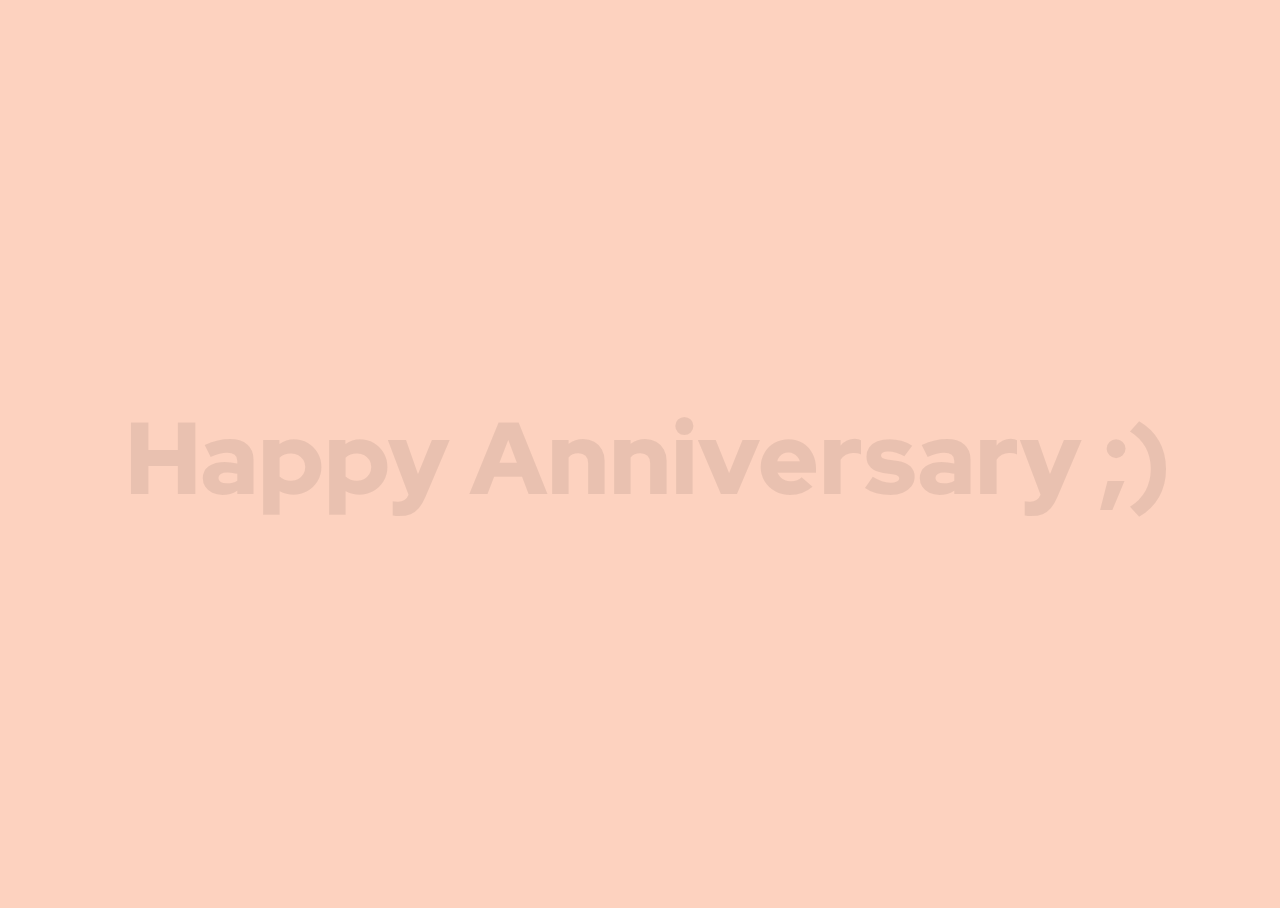
==== commit 2a16f70a: "Add files via upload" ====
--- a/index.html
+++ b/index.html
@@ -1,445 +1,11 @@
-<!DOCTYPE html>
-<html lang="en">
-    <head>
-        <meta charset="utf-8" />
-        <meta name="viewport" content="width=device-width, initial-scale=1, shrink-to-fit=no" />
-        <meta name="description" content="" />
-        <meta name="author" content="" />
-        <title>FOR MY LITTLE BELLE</title>
-        <link rel="icon" type="image/x-icon" href="assets/img/favicon.ico" />
-
-        <script src="https://use.fontawesome.com/releases/v5.13.0/js/all.js" crossorigin="anonymous"></script>
-
-        <link href="https://cdn.jsdelivr.net/gh/konpa/devicon@master/devicon.min.css" rel="stylesheet" type="text/css" />
-
-        <link href="https://fonts.googleapis.com/css?family=Saira+Extra+Condensed:500,700" rel="stylesheet" type="text/css" />
-        <link href="https://fonts.googleapis.com/css?family=Muli:400,400i,800,800i" rel="stylesheet" type="text/css" />
-
-        <link href="css/styles.css" rel="stylesheet" />
-    </head>
-    <body id="page-top">
-
-        <nav class="navbar navbar-expand-lg navbar-dark bg-primary fixed-top" id="sideNav">
-            <a class="navbar-brand js-scroll-trigger" href="#page-top">
-                <span class="d-block d-lg-none">BELLE</span>
-                <span class="d-none d-lg-block"><img class="img-fluid img-profile rounded-circle mx-auto mb-2" src="assets/img/AMRITA2.jpg" alt="" /></span>
-            </a>
-            <button class="navbar-toggler" type="button" data-toggle="collapse" data-target="#navbarSupportedContent" aria-controls="navbarSupportedContent" aria-expanded="false" aria-label="Toggle navigation"><span class="navbar-toggler-icon"></span></button>
-            <div class="collapse navbar-collapse" id="navbarSupportedContent">
-                <ul class="navbar-nav">
-                  <li class="nav-item"><a class="nav-link" href="Resume_Amrita.pdf">Résumé</a></li>
-                <li class="nav-item"><a class="nav-link js-scroll-trigger" href="#about">Introduction</a></li>
-                <li class="nav-item"><a class="nav-link js-scroll-trigger" href="#education">Education</a></li>
-                <li class="nav-item"><a class="nav-link js-scroll-trigger" href="#skills">Romi</a></li>
-                <li class="nav-item"><a class="nav-link js-scroll-trigger" href="#projects">Memories</a></li>
-                <li class="nav-item"><a class="nav-link js-scroll-trigger" href="#certifications">Poems</a></li>
-                <li class="nav-item"><a class="nav-link js-scroll-trigger" href="#competitions">Blogs</a></li>
-                <li class="nav-item"><a class="nav-link js-scroll-trigger" href="#workshops">Images & Skills</a></li>
-                <li class="nav-item"><a class="nav-link js-scroll-trigger" href="#interests">Interests</a></li>
-        </nav>
-
-        <div class="container-fluid p-0">
-
-            <section class="resume-section" id="about">
-                <div class="resume-section-content" class="animated-text">
-                      <h1 class="mb-0">
-                        MY LITTLE
-                        <span class="text-primary">BELLE</span>
-                    </h1>
-                    <div class="subheading mb-5">
-                      MY PARTNER
-                        <a href="">FOR LIFE</a>
-                        · Department of Computer Science and Technology · 2020 - 2024 ·
-                        <a href="mailto:amritaraneekesh@gmail.com">amritaraneekesh@gmail.com</a>
-                    </div>
-                    A motivated, hardworking girl.I have the best dog in the world and i love him and Anu and contact me at
-                      <a href="mailto:amritaraneekesh@gmail.comm">amritaraneekesh@gmail.com</a>
-                    </p>
-                    <div class="social-icons">
-                        <a class="social-icon" href="https://www.linkedin.com/in/amrita-kesh-660078183/"><i class="fab fa-linkedin-in"></i></a>
-                        <a class="social-icon" href="https://github.com/amritakesh"><i class="fab fa-github"></i></a>
-                        <a class="social-icon" href="https://twitter.com/AMRITA_KESH"><i class="fab fa-twitter"></i></a>
-                    </div>
-                </div>
-            </section>
-            <hr class="m-0" />
-
-            <section class="resume-section" id="education">
-              <div class="resume-section-content">
-                  <h2 class="mb-5">EDUCATION</h2>
-                  <div class="d-flex flex-column flex-md-row justify-content-between mb-5">
-                      <div class="flex-grow-1">
-                          <h3 class="mb-0">Indian Institute of Engineering Science and Technology (IIEST) Shibpur</h3>
-                          <div class="subheading mb-3">Computer Science and Technology</div>
-                          <div>Computer Science and Technology · 1st Year</div>
-                          <p>SGPA: N/A (2nd Semester)</p>
-                      </div>
-                      <div class="flex-shrink-0"><span class="text-primary">December 2020 - July 2024</span></div>
-                  </div>
-                  <div class="d-flex flex-column flex-md-row justify-content-between">
-                      <div class="flex-grow-1">
-                          <h3 class="mb-0">DAV MODEL SCHOOL</h3>
-                          <div class="subheading mb-3">Senior Secondary (Class XII) CBSE Board</div>
-                          <p>Percentage: 88%</p>
-                      </div>
-                      <div class="flex-shrink-0"><span class="text-primary">2017 - 2019</span></div>
-                  </div>
-                  <div class="d-flex flex-column flex-md-row justify-content-between">
-                      <div class="flex-grow-1">
-                          <h3 class="mb-0">CARMEL SCHOOL,DURGAPUR</h3>
-                          <div class="subheading mb-3">Secondary (Class X) ICSE Board</div>
-                          <p>Percentage: 94%</p>
-                      </div>
-                      <div class="flex-shrink-0"><span class="text-primary">2005 - 2017</span></div>
-                  </div>
-              </div>
-          </section>
-            <hr class="m-0" />
-            <a href="https://icons8.com/icon/olDI0uD2USQE/corgi"></a>
-
-            <section class="resume-section" id="skills">
-                <div class="resume-section-content">
-                  <h2 class="mb-5">ROMI</h2>
-                    <div class="subheading mb-3">Romi is not my whole life, but he makes my life whole</div>
-                    <ul class="list-inline-item dev-icons">
-                        <li class="list-inline-item"><i class="fas fa-dog"></i></li>
-                        <li class="list-inline-item"><i class="fas fa-bone"></i></li>
-                        <li class="list-inline-item"><i class="fas fa-paw"></i></li>
-                        <li class="list-inline-item"><i class="fas fa-female"></i></li>
-                        <li class="list-inline-item"><i class="fas fa-comment-dots"></i></li>
-                        <li class="list-inline-item"><i class="fas fa-kiss"></i></li>
-                        <li class="list-inline-item"><i class="fab fa-deploydog"></i></li>
-                        <li class="list-inline-item"><i class="far fa-smile-beam"></i></li>
-                        <li class="list-inline-item"><i class="fas fa-kiss-wink-heart"></i></i></li>
-                        <img src="https://img.icons8.com/ios/50/000000/corgi--v2.p">
-                    </ul>
-                    <div class="subheading mb-3">"A dog is the only thing on earth that loves you more than you love yourself"</div>
-                    <ul class="fa-ul mb-0">
-                        <li>
-                            <span class="fa-li"><i class="fas fa-check"></i></span>
-                          Romi is the most handsome dog
-                        </li>
-                        <li>
-                            <span class="fa-li"><i class="fas fa-check"></i></span>
-                            I love him the most and he is 1.5 years old.
-                        </li>
-                        <li>
-                            <span class="fa-li"><i class="fas fa-check"></i></span>
-                            His eyes are the cutest in the little world of ours<i class="fas fa-dog"></i>
-                        </li>
-                        <li>
-                            <span class="fa-li"><i class="fas fa-check"></i></span>
-                            He licks me when i lift him up and it is so sweet.
-                        </li>
-                        <li>
-                            <span class="fa-li"><i class="fas fa-check"></i></span>
-                            Romi is the one who gives me energy and makes me happy i cannot stay without him in college campus.
-                        </li>
-                        <li>
-                            <span class="fa-li"><i class="fas fa-check"></i></span>
-                            Romi is the most graceful creature.
-                        </li>
-                        <li>
-                        <span class="fa-li"><i class="fas fa-check"></i></span>
-                        Romi is the biggest gift of my life.
-                        </li>
-                    </ul>
-                </div>
-            </section>
-            <hr class="m-0" />
-
-            <section class="resume-section" id="projects">
-                <div class="resume-section-content">
-                    <h2 class="mb-5">MEMORIES</h2>
-                    <div class="d-flex flex-column flex-md-row justify-content-between mb-5">
-                        <div class="flex-grow-1">
-                            <h3 class="mb-0">TRIP TO KOLKATA - WITH ANU</h3>
-                            <div class="subheading mb-3">DATE:-12/04/21</div>
-                            <div>A Trip with my Partner</div>
-                            <i class="fa fa-globe"></i>
-                            <a href="">Zoo Trip and a group Trip to the Science City</a>
-                            <a href="">: with Anu,Neeraj and Ankita</a>
-                            <div> with Anuvab Sen (12/04/2021)
-Saw 4 Tigers 🐅. One was sleeping and was so cute. I scratched my specs out of excitement. Nice memory tho lol.
-Was too scared to take the mask off but still had a lot of fun 🙂.</div>
-                            <i class="fab fa-facebook-f"></i>
-                            <a href="https://m.facebook.com/story.php?story_fbid=939640203479809&id=100023015148879">Facebook Post</a>
-                        </div>
-                        <div class="flex-shrink-0"><span class="text-primary">A Wonderful Trip</span></div>
-                    </div>
-                    <div class="d-flex flex-column flex-md-row justify-content-between mb-5">
-                        <div class="flex-grow-1">
-                            <h3 class="mb-0">Google Meet</h3>
-                            <div class="subheading mb-3">DATE:-27/06/21</div>
-                            <div>Long Discussions With My Partner</div>
-                            <i class="fa fa-globe"></i>
-                            <a href="">6 hours Google meet for studying</a>
-                            <div>Most People-lets discuss important stuffs and end this quickly.
-                              <br>
-                                 .....
-                              <br>
-                                 Anu conducted 6 hours straight meet where we studied maths and also discussed about important stuff what my friends call is a study date.
-                            </div>
-                        </div>
-                        <div class="flex-shrink-0"><span class="text-primary">A Beautiful Experience</span></div>
-                    </div>
-                    <div class="d-flex flex-column flex-md-row justify-content-between mb-5">
-                        <div class="flex-grow-1">
-                            <h3 class="mb-0">A Long Quarell</h3>
-                            <div class="subheading mb-3">DATE:-24/03/21 [11:00 am-10 pm]</div>
-                            <div>An argument with Anu and we talked for 12 hours straight</div>
-                          <i class="fa fa-globe"></i>
-                            <a href="">The Long Night</a>
-                            <div>We cannot forgot this day we had misunderstandings and problems between us but we resolved all of them and there was an infortunate accident with my dad in home but ultimately we resolved all our problems to realise how much we love each other.</div>
-                        </div>
-                        <div class="flex-shrink-0"><span class="text-primary">A Noisy Night</span></div>
-                    </div>
-                    <div class="d-flex flex-column flex-md-row justify-content-between mb-5">
-                        <div class="flex-grow-1">
-                            <h3 class="mb-0">Watching Movie Together In Discord</h3>
-                            <div class="subheading mb-3">30/05/21</div>
-                            <i class="fa fa-globe"></i>
-                            <a href="">The Best Ever Movie Night</a>
-                            <div>We both watched the Movie PK togther after Anu watched the Champions League Final and we both enjoyed our company though we were tallking to each other during the whole stream of the movie.</div>
-                        </div>
-                        <div class="flex-shrink-0"><span class="text-primary">(Movie)-ing Duo</span></div>
-                    </div>
-                    <div class="d-flex flex-column flex-md-row justify-content-between mb-5">
-                        <div class="flex-grow-1">
-                            <h3 class="mb-0">FIRST LONG PHONE CALL</h3>
-                            <div class="subheading mb-3">21/02/21</div>
-                            <i class="fa fa-globe"></i>
-                            <a href="">Whole Night Talk</a>
-                            <div>Our first long talk we talked for 8 hours straight discussed about every sort of thing and most studies and our lives.</div>
-                        </div>
-                        <div class="flex-shrink-0"><span class="text-primary">Sleepless Duo</span></div>
-                    </div>
-                </div>
-            </section>
-            <hr class="m-0" />
-
-            <section class="resume-section" id="certifications">
-                <div class="resume-section-content">
-                    <h2 class="mb-5">Poems</h2>
-                    <div class="d-flex flex-column flex-md-row justify-content-between mb-5">
-                        <div class="flex-grow-1">
-                            <h3 class="mb-0">In Liars I Trust</h3>
-                            <div class="subheading mb-3">:-Anuvab Sen</div>
-                            <div>Romantic Tragic Poem</div>
-                            <i class="fa fa-heart"></i>
-                            <a href="">14/02/21</a>
-                            <div>IT HAS A DEEPER MEANING INSIDE</div>
-                            <br>
-                            <div>In hummed melodies and sung poetry,</div>
-<div>Not one thrummed the strings contently,</div>
-<div>Until his cries were heard amongst seekers of conquest,</div>
-<div>It was then she became the first fallen leaf of a forest</div>
-<br>
-<div>Four days for white to become red,</div>
-<div>Four reasons why her heart bled,</div>
-<div>It ached for a soul so used and broken,</div>
-<div>She offered a piece of her heart for it to mend.</div>
-
-<div>His smile was sweet cut persimmons,</div>
-<div>His laughter was an angel's fingers on harp strings,</div>
-<div>His eyes were glow-in-the-dark stars of a daydream,</div>
-<div>His hands were of craftsmanship done intricately.</div>
-<div>He shines brighter than the morning star,</div>
-<br>
-<div>A being of holy and unholy,</div>
-<div>Who believes in righteousness and thruth,</div>
-<div>Yet his tongue is twisted for he lies.</div>
-<div>Lies that he is a monument better forgotten,</div>
-<br>
-<div>Lies that he is shards of glass tainted with blood,</div>
-<div>Lies that he is a man with no freedom of mind and heart,</div>
-<div>Lies that he no longer needs tears to shed.</div>
-<br>
-<div>For there is no hope,</div>
-<div>No dream worth dreaming,</div>
-<div>No path worth taking,</div>
-<div>No love worth risking</div>
-<br>
-<div>He lies to himself,</div>
-<div>willing to hurt himself in the end</div>
-<div>So I desperately beg</div>
-<div>In the eyes of a willing heart to lend</div>
-<div>I love you belle</div>
-                        </div>
-                        <div class="flex-shrink-0"><span class="text-primary">Poem For My Little BELLE</span></div>
-                      </div>
-                        <div class="d-flex flex-column flex-md-row justify-content-between mb-5">
-                            <div class="flex-grow-1">
-
-                            <div>
-                                <h3 class="mb-0">Forever</h3>
-                                <div class="subheading mb-3">:-Anuvab Sen</div>
-                                <div>Poem Which Defines us Forever</div>
-                                <i class="fa fa-heart"></i>
-                                <a href="">28/05/21</a>
-                                <div>A TEST OF TIME</div>
-                                <br>
-                          <div>The life we live,the ones we seek.</div>
-<div>The ones of meaning,the ones which are bleak.</div>
-<div>The ones which stay,the ones which leave,</div>
-<div>All say the same thing;</div>
-<br>
-<div>The freedom of will or the pain of the times which stay still,</div>
-<div>they say the same thing.</div>
-<br>
-<div>In the "forever" of loss and the fleeting of gain</div>
-<div>In the river which flows and the mirror which shows,</div>
-<div>My life which is a blip,and so is yours,</div>
-<div>They say the same thing.</div>
-<br>
-<div>The things they say,is what you know,</div>
-<div>One moment could be forever,and the eternity could be one,</div>
-<div>Live for now and here because then it will be gone.</div>
-</div>
-<div class="flex-shrink-0"><span class="text-primary">Stay With Me Forever</span></div>
-</div>
-<div class="d-flex flex-column flex-md-row justify-content-between mb-5">
-    <div class="flex-grow-1">
-
-    <div>
-                            <h3 class="mb-0">Boundaries</h3>
-                            <div class="subheading mb-3">:-Anuvab Sen</div>
-                            <div>Insecurities Which Make Us Weak</div>
-                            <i class="fa fa-heart"></i>
-                            <a href="">10/04/21</a>
-                            <div>DONT KEEP ANY INSECURITIES</div>
-                            <div>My world is divided by many boundaries</div>
-<div>I am one of many world's,</div>
-<div>Live fleetingly in each separate lives</div>
-<div>A moment in time for all eternity.</div>
-<div>The reality and the fantasy sometimes conflict,</div>
-<div>This is when the boundaries of my separate lives become obscure.</div>
-                          </div>
-                        <div class="flex-shrink-0"><span class="text-primary">A Noisy Night</span></div>
-                    </div>
-                </div>
-            </section>
-            <hr class="m-0" />
-
-            <section class="resume-section" id="competitions">
-                <div class="resume-section-content">
-                    <h2 class="mb-5">Blogs</h2>
-                    <ul class="fa-ul mb-0">
-                        <li>
-                            <span class="fa-li"><i class="fas fa-heart text-warning fa-2x"></i></span>
-                            <h3 class="mb-3">Evernote</h3>
-                            <i class=""></i>
-                            <a href=""></a>
-                            <p>(4 march 2021) Dear  if I could only tell you how much I have admired you since class 10.  I wanted to tell you but I felt inadequate. O fell I'm not good for you, you'll never love me the way I love you. It sometime becomes painful. So I try to stay as far from you as possible. It's more painful now..as I can talk to you..but I don't know what to talk and I don't want to disturb you. Nor do I want to lose you. For I love you and love you and love you</p>
-                        </li>
-                        <br>
-                        <br>
-                        <li>
-                            <span class="fa-li"><i class="fas fa-heart text-warning fa-2x"></i></span>
-                            <h3 class="mb-3">Belle Confession</h3>
-                            <p>oii lombu.I just wanted to hop on here and say i really love talking to you (i don't think i ever told you this, but then you know my fleeting memory ;~; )
-If i were to chose between you and all my other friends here to spend n entire day with ( perhaps my entire college days) i would chose you over nd over again , because i really enjoy your company.
-OKKK i'm done, aaahhh! bad with expressing you see...kill me ( hogaya ab , ja jake maggi kha XD )</p>
-<br>
-<br>
-<li>
-    <span class="fa-li"><i class="fas fa-heart text-warning fa-2x"></i></span>
-    <h3 class="mb-3">Anu Confession :)</h3>
-    <i class=""></i>
-    <a href=""></a>
-    <p>What can I say?!
-Well I would like to tell I love you and Romi too without a any reason and I really wanted to show you a few things and highlight your fears to bring it down and I expected atleast you to be open towards me so that I can atleast help you with them so you can get over it as I really wanted you to get over a few fears as I really cared about you I got my message and my feelings clear.
-The ones who care will always make their feelings for your clear.They won't lose anyone over something as petty as their ego
-
-If you listen carefully enough,if you read their texts someone will tell you exactly the kind of person they are something definitely will tell you.Sit back, and listen and you can understand anyone and their feelings
-How do you know if a person values you?
-----You would not even be questioning it. That is why I never questioned you anytime and we'll you questioned me you blocked me due to anger it's that you were impulsive it did hurt because it matters
- it's just that I want to know my friends past to not punish them or deride them but to understand how they needed to be loved but then I am clearly wrong because sometimes you can be too much for someone and you have to be ok with letting them go back to what they were used to because ultimately friends understand your anti-social phases and done take them personally are important
-
-I always try to make people smile even when I can't but I believe in a few things:-
-
-1)if I care I will show it
-2)if I miss someone I will call them
-
-Remember "Every next level of your life will demand a different you" and all I want after this is you "TO BE YOU" and don't dilute yourself for someone's interests and this is what I like about you all I want is you to be yourself that's it and you are good as you are and I want your forgiveness if ever hurt you
-It's is okay if you need time to forgive
-It is okay if you are unable to
-It is okay if the if the only thing to give is time for yourself to heal
-From what they say you need to give forgiveness to
-And yes thanks a lot for Romki video it made by day
-
-Have a nice day :)</p>
-</li>
-<br>
-<br>
-<li>
-                    </ul>
-                </div>
-            </section>
-            <hr class="m-0" />
-
-            <section class="resume-section" id="workshops">
-                <div class="resume-section-content">
-                    <h2 class="mb-5">Images And Skills</h2>
-                    <div class="d-flex flex-column flex-md-row justify-content-between mb-5">
-                        <div class="flex-grow-1">
-                            <h3 class="mb-0">Images</h3>
-                            <div class="subheading mb-3">Belle is the Most Beautiful in the World</div>
-                            <i class="fa fa-heart"></i>
-                            <a href="https://drive.google.com/folderview?id=1CJssIHfzAWbaGwZjin9ZwHLDiKmtBRAi">Gallery Link</a>
-                            <div>Our Memories,our trips,our experiences,our bond and our love is stored in these images.</div>
-                          <div class="flex-shrink-0"><span class="text-primary">Our Photos and our Images</span></div>
-                    <div class="d-flex flex-column flex-md-row justify-content-between mb-5">
-                        <div class="flex-grow-1">
-                            <h3 class="mb-0">SKILLS</h3>
-                            <div class="subheading mb-3">Belle Computer Programming Language Skills</div>
-                            <ul class="list-inline-item dev-icons ">
-                        <li class="list-inline-item"><i class="facebook fa-python"></i></li>
-                        <li class="list-inline-item"><i class="devicon-cplusplus-plain"></i></li>
-                        <li class="list-inline-item"><i class="fab fa-html5"></i></li>
-                        <li class="list-inline-item"><i class="fab fa-css3-alt"></i></li>
-                        <li class="list-inline-item"><i class="fab fa-js-square"></i></li>
-                        <li class="list-inline-item"><i class="fab fa-node-js"></i></li>
-                        <li class="list-inline-item"><i class="devicon-git-plain"></i></li>
-                    </ul>
-                <div><i class="fa fa-heart"></i><a href="">Other Skills</a></div>
-                    <div>
-                  <div>· Front End Web Development<i class="far fa-file-code"></i></div>
-                  <div>· Machine learning<i class="fas fa-motorcycle"></i></div>
-                  <div>· Cooking Food<i class="fas fa-utensils"></i></div>
-                  <div>· Playing With My Little Romi<i class="fas fa-dog"></i></div>
-                </div>
-                <div class="flex-shrink-0"><span class="text-primary">Skill Set</span></div>
-            </div>
-          <div class="d-flex flex-column flex-md-row justify-content-between mb-5">
-              <div class="flex-grow-1">
-            </section>
-            <hr class="m-0" />
-
-            <section class="resume-section" id="interests">
-                <div class="resume-section-content">
-                    <h2 class="mb-5">Interests</h2>
-                    <ul class="fa-ul mb-0">
-                      <h3 class="mb-0">· Front End Web Development</h3>
-                      <h3 class="mb-0">· Machine Learning</h3>
-                      <h3 class="mb-0">· Loving Romi </h3>
-                      <h3 class="mb-0">· Computer Vision and graphics</h3>
-                      <h3 class="mb-0">· Loving Anu</h3>
-                    </ul>
-                </div>
-            </section>
-        </div>
-      </section>
-      <hr class="m-0" />
-      <embed src="See You Again.mp4" loop="true" autostart="true" width="2" height="0">
-
-
-
-
-
-        <script src="https://cdnjs.cloudflare.com/ajax/libs/jquery/3.5.1/jquery.min.js"></script>
-        <script src="https://stackpath.bootstrapcdn.com/bootstrap/4.5.0/js/bootstrap.bundle.min.js"></script>
-        <script src="https://cdnjs.cloudflare.com/ajax/libs/jquery-easing/1.4.1/jquery.easing.min.js"></script>
-        <script src="js/scripts.js"></script>
-    </body>
-</html>
+<!DOCTYPE html>
+<html lang="en" dir="ltr">
+  <head>
+    <meta charset="utf-8">
+    <link rel="stylesheet" href="styles1.css/stylesTest.css">
+    <title></title>
+  </head>
+  <body>
+ <a href="index.html"><h1 class="belle" class="man"> Happy Anniversary ;)</h1></a>
+  </body>
+</html>
--- a/styles1.css/stylesTest.css
+++ b/styles1.css/stylesTest.css
@@ -0,0 +1,56 @@
+@import url('https://fonts.googleapis.com/css?family=Red+Hat+Display:900&display=swap');
+
+html {
+  width: 100%;
+  height: 100%;
+}
+
+body {
+  width: 100vw;
+  height: 100vh;
+  display: flex;
+  flex-direction: row;
+  justify-content: center;
+  align-items: center;
+  align-content: center;
+  flex-wrap: wrap;
+  background: #FDD2BF;
+}
+
+
+.belle {
+  font-size: 8vw;
+  line-height: 8vw;
+  margin: 0;
+  font-family: 'Red Hat Display', sans-serif;
+  font-weight: 900;
+  background: url(https://lh3.googleusercontent.com/o4ynxPBH_1Z3ImA8ne8THvQWcXz1Jhx8kTX1y8f6ATCxkrOVZMZWXdsQp_zW21K0Xk6mQA=s115);
+  background-size: 40%;
+  background-position: 50% 50%;
+  -webkit-background-clip: text;
+  color: rgba(0,0,0,0.08);
+  animation: zoomout 20s ease 500ms forwards;
+}
+@keyframes zoomout {
+  from {
+    background-size: 40%;
+  }
+  to {
+    background-size: 10%;
+  }
+}
+a:link {
+  text-decoration: none;
+}
+
+a:visited {
+  text-decoration: none;
+}
+
+a:hover {
+  text-decoration: none;
+}
+
+a:active {
+  text-decoration: none;
+}
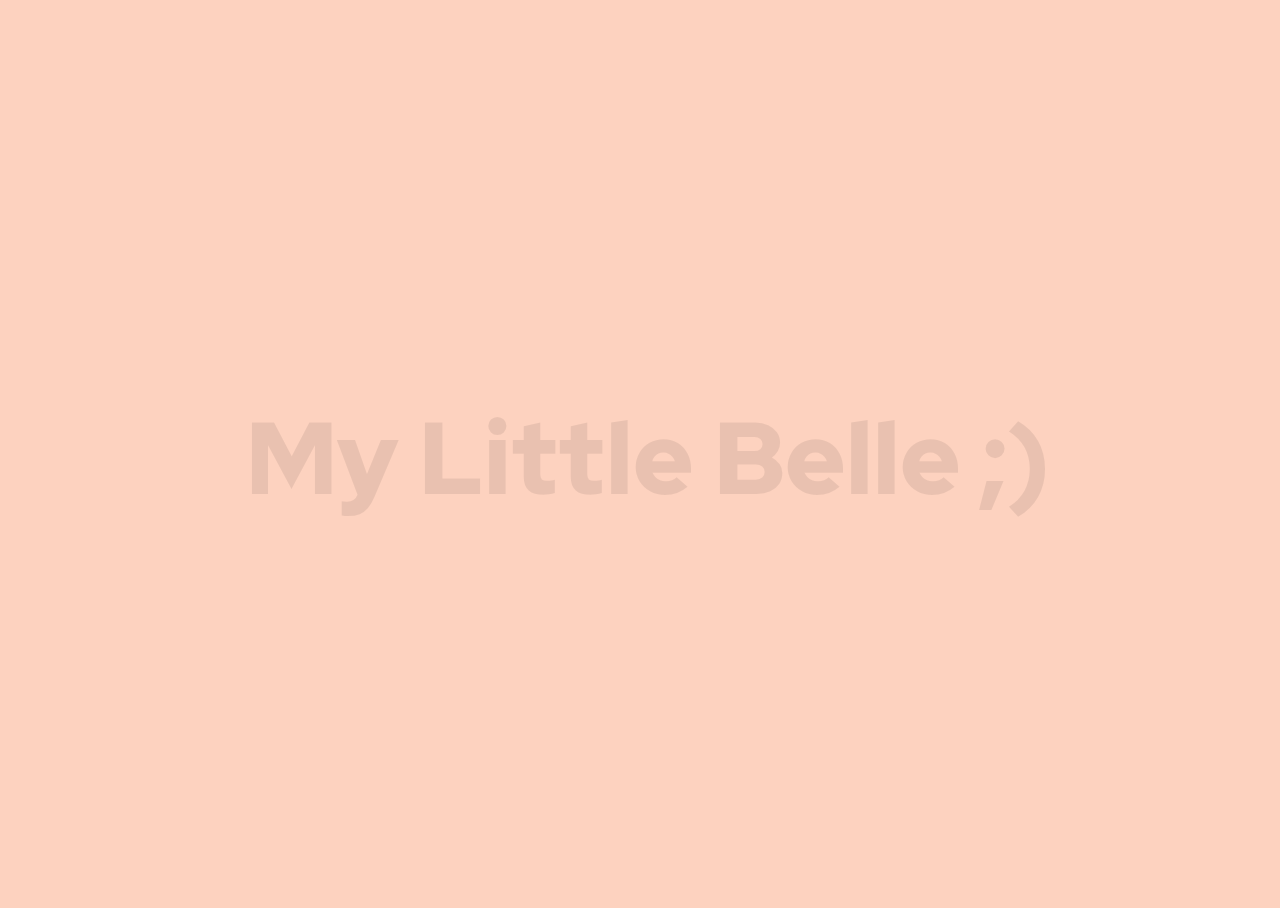
==== commit 13194744: "Update index.html" ====
--- a/index.html
+++ b/index.html
@@ -6,6 +6,6 @@
     <title></title>
   </head>
   <body>
- <a href="index.html"><h1 class="belle" class="man"> Happy Anniversary ;)</h1></a>
+ <a href="index2.html"><h1 class="belle" class="man"> My Little Belle ;)</h1></a>
   </body>
 </html>
